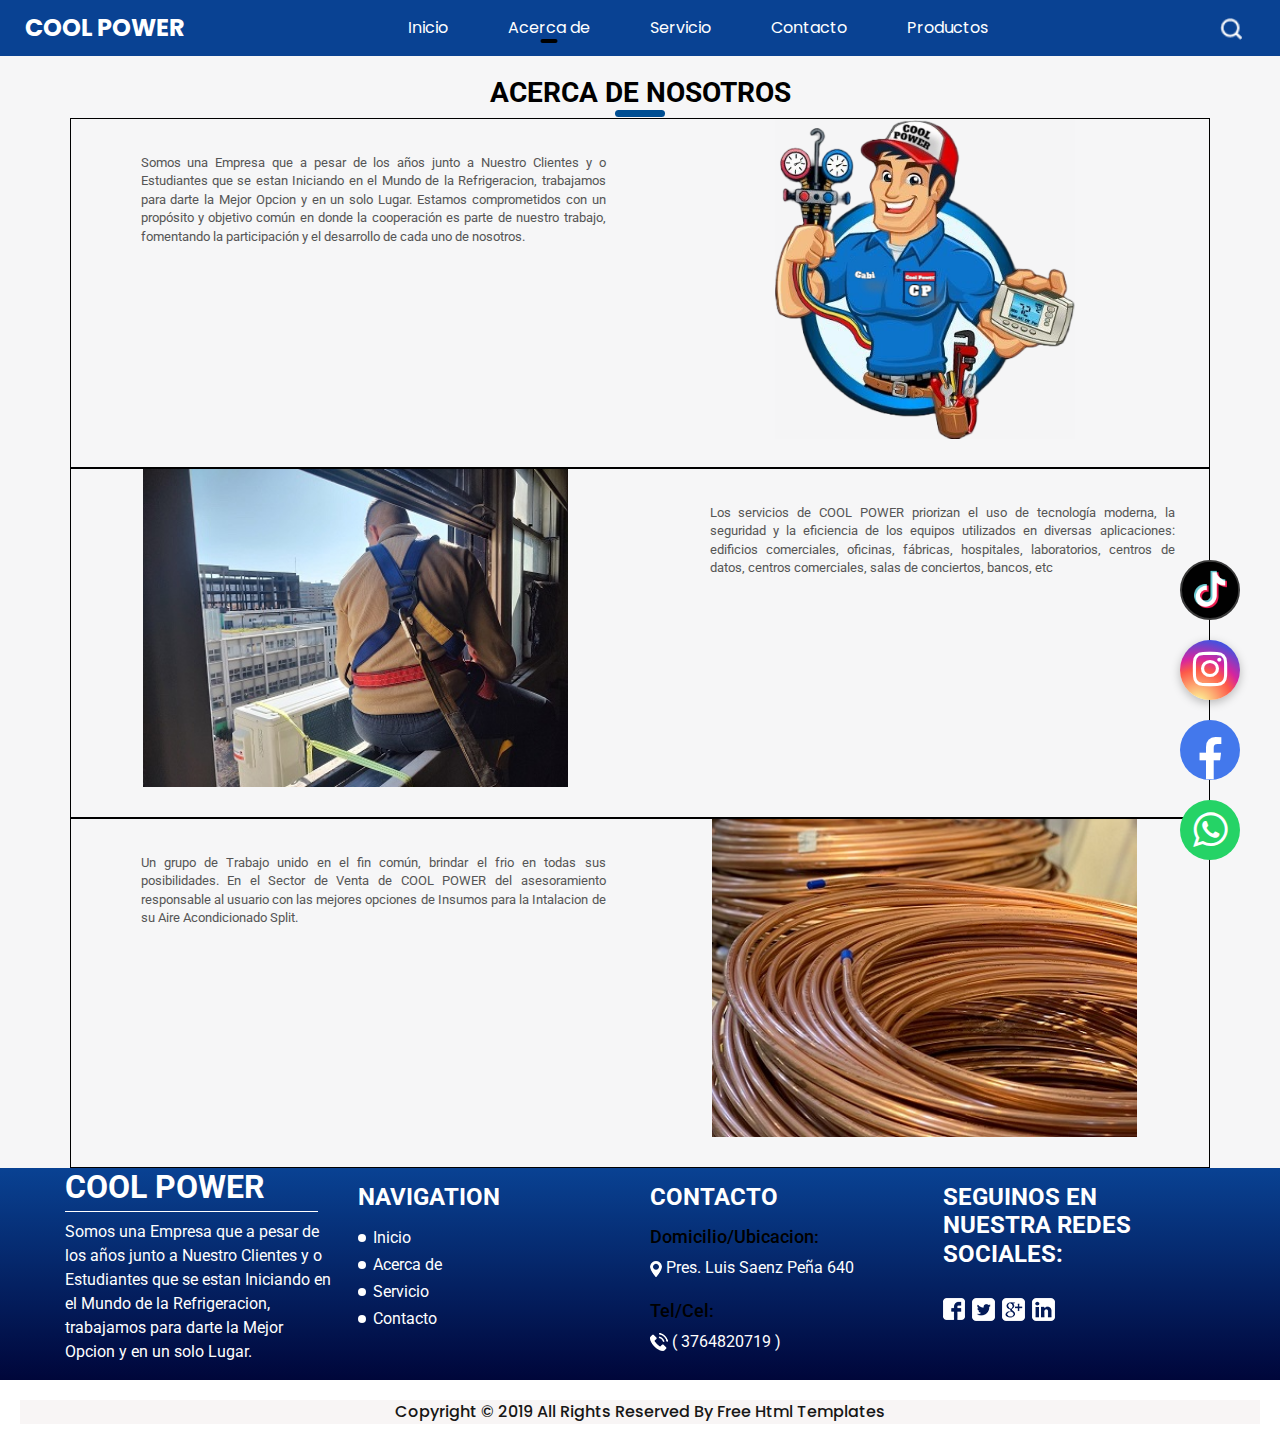
==== about.html @ baf8a487 "modificacion en index contanto service" ====
<!DOCTYPE html>
<html>

<head>
  <!-- Basic -->
  <meta charset="utf-8" />
  <meta http-equiv="X-UA-Compatible" content="IE=edge" />
  <!-- Mobile Metas -->
  <meta name="viewport" content="width=device-width, initial-scale=1, shrink-to-fit=no" />
  <!-- Site Metas -->
  <meta name="keywords" content="" />
  <meta name="description" content="" />
  <meta name="author" content="" />

  <title>Acerca de</title>

  <!-- slider stylesheet -->
  <link rel="stylesheet" type="text/css" href="css/slider.css" media="all">

  <!-- bootstrap core css -->
  <link rel="stylesheet" type="text/css" href="css/bootstrap.css" />
  <link rel="stylesheet" href="https://stackpath.bootstrapcdn.com/font-awesome/4.7.0/css/font-awesome.min.css">

  <!-- fonts style -->
  <link href="https://fonts.googleapis.com/css?family=Poppins:400,700|Roboto:400,700&display=swap" rel="stylesheet">
  <!-- Custom styles for this template -->
  <link href="css/style.css" rel="stylesheet" />
  <!-- responsive style -->
  <link href="css/responsive.css" rel="stylesheet" />

  


  
</head>

<body>
  <div class="hero_area">
    <!-- header section strats -->
    <header class="header_section">
      <div class="container-fluid">
        <nav class="navbar navbar-expand-lg custom_nav-container ">
          <a class="navbar-brand" href="index.html">
            <span>
              COOL POWER
            </span>
          </a>
          <button class="navbar-toggler ml-auto" type="button" data-toggle="collapse"
            data-target="#navbarSupportedContent" aria-controls="navbarSupportedContent" aria-expanded="false"
            aria-label="Toggle navigation">
            <span class="navbar-toggler-icon"></span>
          </button>

          <div class="collapse navbar-collapse" id="navbarSupportedContent">
            <div class="d-flex mx-auto flex-column flex-lg-row align-items-center">
              <ul class="navbar-nav  ">
                <li class="nav-item">
                  <a class="nav-link" href="index.html">Inicio </a>
                </li>
                <li class="nav-item active">
                  <a class="nav-link" href="about.html"> Acerca de</a>
                </li>
                <li class="nav-item">
                  <a class="nav-link" href="service.html"> Servicio </a>
                </li>
                <li class="nav-item">
                  <a class="nav-link" href="contact.html">Contacto</a>
                </li>
                <li class="nav-item">
                  <a class="nav-link" href="productos.html">Productos</a>
                </li>
              </ul>
            </div>
          </div>
          <form class="form-inline my-2 my-lg-0 ml-0 ml-lg-4 mb-3 mb-lg-0">
            <button class="btn  my-2 my-sm-0 nav_search-btn" type="submit"></button>
          </form>
        </nav>
      </div>
    </header>
    <!-- end header section -->
  </div>

  <!-- contact section -->

  <div class="bg">

    <section class="about_section layout_padding">
      <div class="bg-section-acercade">
        <div class="container">
          <div class="custom_heading-container">
            <h3 class="acerca-de">
              ACERCA DE NOSOTROS
            </h3>
          </div>
          <div class="texto-logo-acercadenosotros">
            <div class="flex-acercade">
              <p class="acercade">
                Somos una Empresa que a pesar de los años junto a Nuestro Clientes y o Estudiantes que se estan Iniciando en el Mundo de la Refrigeracion, trabajamos para darte la Mejor Opcion y en un solo Lugar.
                Estamos comprometidos con un propósito y objetivo común en donde la cooperación es parte de nuestro trabajo, fomentando la participación y el desarrollo de cada uno de nosotros.
              </p>
            </div>
           <div class="flex-acercade">
              <div class="acerca-de">
                <img class="imagen-acerca-sinfondo" src="images/logo-sinfondo.png" alt="">
              </div>
           </div>
          </div>
          <div class="texto-logo-acercadenosotros">
            <div class="flex-acercade f0">
              <div class="acerca-de">
                <img class="imagen-acerca" src="images/imagen-acercade.jpeg" alt="">
              </div>
           </div>
            <div class="flex-acercade f1">
              <p class="acercade">
                Los servicios de COOL POWER priorizan el uso de tecnología moderna, la seguridad y la eficiencia de los equipos utilizados en diversas aplicaciones: edificios comerciales, oficinas, fábricas, hospitales, laboratorios, centros de datos, centros comerciales, salas de conciertos, bancos, etc
              </p>
            </div>
          </div> 
          <div class="texto-logo-acercadenosotros">
            <div class="flex-acercade">
              <p class="acercade">
                Un grupo de Trabajo unido en el fin común, brindar el frio en todas sus posibilidades. En el Sector de Venta de COOL POWER del asesoramiento responsable al usuario con las mejores opciones de Insumos para la Intalacion de su Aire Acondicionado Split.
              </p>
            </div>
           <div class="flex-acercade">
              <div class="acerca-de">
                <img class="imagen-acerca" src="images/imagen-acercade3.jpg" alt="">
              </div>
           </div>
          </div> 
        </div>
      </div>
    </section>

    

  </div>

  <!-- ICONO REDES SOCIALES -->
    

  <a href="https://api.whatsapp.com/send?phone=+543764820719&text=Holo+Somos+Cool+Power+Servicio+Tecnico+y+venta+de+Insumos+de++Refrigeracion.%0AHacenos+tu+consulta+y+en+breve+te+estaremos+Contestando%E2%9A%99%EF%B8%8F" class="whatsapp" target="_blank"> <i class="fa fa-whatsapp whatsapp-icon"></i></a>

  <a href="https://www.facebook.com/profile.php?id=100056367290893&mibextid=ZbWKwL" class="facebook" target="_blank"> <i class="fa fa-facebook facebook-icon"></i></a>
  
  <a href="https://www.instagram.com/refrigeracion.coolpower/" class="instagram" target="_blank"> <i class="fa fa-instagram instagram-icon"></i></a>

  <a  href="https://www.tiktok.com/@refri_coolpower" class="tiktok" target="_blank"> <img class="tiktok-logo" src="./images/tiktok-logo.png" alt=""></a>
  <!-- end contact section -->

  <!-- info section -->
  <section class="info_section layout_padding">
    <div class="container">
      <div class="row">
        <div class="col-md-3">
          <div class="info-logo">
            <h2>
              COOL POWER
            </h2>
            <p>
              Somos una Empresa que a pesar de los años junto a Nuestro Clientes y o Estudiantes que se estan Iniciando en el Mundo de la Refrigeracion, trabajamos para darte la Mejor Opcion y en un solo Lugar.
            </p>
          </div>
        </div>
        <div class="col-md-3">
          <div class="info-nav">
            <h4>
              Navigation
            </h4>
            <ul>
              <li>
                <a href="index.html">
                  Inicio
                </a>
              </li>
              <li>
                <a href="about.html">
                  Acerca de
                </a>
              </li>
              <li>
                <a href="service.html">
                  Servicio
                </a>
              </li>
              <li>
                <a href="contact.html">
                  Contacto
                </a>
              </li>
            </ul>
          </div>
        </div>
        <div class="col-md-3">
          <div class="info-contact">
            <h4>
              Contacto
            </h4>
            <div class="location">
              <h6>
                Domicilio/Ubicacion:
              </h6>
              <a href="">
                <img src="images/location.png" alt="">
                <span>
                  Pres. Luis Saenz Peña 640
                </span>
              </a>
            </div>
            <div class="call">
              <h6>
                Tel/Cel:
              </h6>
              <a href="">
                <img src="images/telephone.png" alt="">
                <span>
                  ( 3764820719 )
                </span>
              </a>
            </div>
          </div>
        </div>
        <div class="col-md-3">
          <div class="discover">
            <h4>
              Seguinos en Nuestra Redes Sociales:
            </h4>
            <div class="social-box">
              <a href="">
                <img src="images/facebook.png" alt="">
              </a>
              <a href="">
                <img src="images/twitter.png" alt="">
              </a>
              <a href="">
                <img src="images/google-plus.png" alt="">
              </a>
              <a href="">
                <img src="images/linkedin.png" alt="">
              </a>
            </div>
          </div>
        </div>
      </div>
    </div>
  </section>



  <!-- end info_section -->

  <!-- footer section -->
  <section class="container-fluid footer_section">
    <p>
      Copyright &copy; 2019 All Rights Reserved By
      <a href="https://html.design/">Free Html Templates</a>
    </p>
  </section>
  <!-- footer section -->

  <script type="text/javascript" src="js/jquery-3.4.1.min.js"></script>
  <script type="text/javascript" src="js/bootstrap.js"></script>

</html>
---- css/slider.css ----
.ss-holder,.ss-holder div,.ss-holder h1,.ss-holder h2,.ss-holder h3,.ss-holder h4,.ss-holder h5,.ss-holder h6,.ss-holder form,.ss-holder input,.ss-holder textarea,.ss-holder p{margin:0;padding:0}.ss-holder *{-webkit-font-smoothing:antialiased;font-smoothing:antialiased;outline:0}.ss-holder{font-family:Open Sans,Geneva,sans-serif;font-size:12px;color:#8b8b8b;font-weight:400;overflow-x:hidden}.forios{-webkit-touch-callout:none;-webkit-user-select:none}.ss-holder p{padding:8px 0}.ss-holder h1{font-size:30px}.ss-holder h2{font-size:22px}.ss-holder h3{font-size:20px}.ss-holder h4{font-size:18px}.ss-holder h5{font-size:16px}.ss-holder h6{font-size:14px}.ss-holder h1,.ss-holder h2,.ss-holder h3,.ss-holder h4,.ss-holder h5,.ss-holder h6{font-weight:400}#site-background{width:100%;height:100%;position:fixed;z-index:-55;overflow:hidden;background:#fff url(../images/slider-bg.jpg) repeat top center;background-color:transparent;-webkit-backface-visibility:hidden}.stop-scrolling{}.ss-holder a{-webkit-transition:color .5s ease;-moz-transition:color .5s ease;-ms-transition:color .5s ease;-o-transition:color .5s ease;transition:color .5s ease;color:#a0a0a0;text-decoration:none}.ss-holder .ss-row{width:100%;float:left;position:relative;-webkit-backface-visibility:hidden;-webkit-box-shadow:0 0 4px rgba(0,0,0,.2);-moz-box-shadow:0 0 4px rgba(0,0,0,.2);box-shadow:0 0 4px rgba(0,0,0,.2)}.ss-holder .bespoke-active .ss-row{}.ss-holder .ss-full{float:left;width:100%;text-align:left;position:relative}.ss-holder .empty-right{float:right}.ss-holder .empty-left{float:left}.ss-holder .content-title{margin-bottom:0;padding-bottom:14px;display:block;font-size:30px;font-weight:700;line-height:32px;color:#83c745}.ss-holder .ss-container{background:#fff;padding:15px;padding-bottom:65px;position:relative}.ss-holder .container-border{position:relative;z-index:1}.ss-holder .zindex-up{z-index:9}.ss-holder .button{display:inline-block;cursor:pointer;text-decoration:none;font:700 11px;text-transform:uppercase;padding:8px 13px;color:#fff;font-weight:600;-webkit-border-radius:4px;-moz-border-radius:4px;border-radius:4px;text-align:center;background:0 0}.ss-holder .button-s{padding:0 6px}.ss-holder .button:hover{cursor:pointer}.ss-holder .hover-effect .icon-search,.ss-holder .hover-effect .icon-play,.ss-holder .hover-effect .icon-link{position:absolute;top:50%;left:50%;margin-left:-20px;margin-top:-20px;font-size:23px;-webkit-transform:scale(0);-moz-transform:scale(0);-o-transform:scale(0);-ms-transform:scale(0);transform:scale(0);-webkit-transition:all .5s ease-in-out;-moz-transition:all .5s ease-in-out;-o-transition:all .5s ease-in-out;-ms-transition:all .5s ease-in-out;transition:all .5s ease-in-out;border:1px solid;padding:10px 11px;border-radius:50%}.ss-holder .hover-effect .icon-play{padding:10px 12px}.ss-holder .clean-img{width:100%;height:auto}.ss-holder .hover-effect{width:100%;height:auto;overflow:hidden;position:relative;text-align:center;cursor:default;z-index:0;-webkit-backface-visibility:hidden}.ss-holder .hover-non .hover-effect{width:auto;height:auto}.ss-holder .relatedimg{height:90px;overflow:hidden}.ss-holder #articlehold .hover-effect{max-height:290px}.ss-holder #articlehold .no-content .hover-effect{max-height:480px}.ss-holder .hover-effect .mask{width:100%;height:auto;position:absolute;overflow:hidden;top:0;left:0}.ss-holder .hover-effect img{display:block;position:relative;width:100%;height:auto}.ss-holder .hover-effect h2{font-size:28px;color:#fff;text-align:center;position:relative;padding:8px;padding-top:0;margin:20px 0 0}.ss-holder .hover-effect p{font-size:12px;font-weight:600;position:relative;color:#fff;padding:10px 30px 5px;text-align:center}.ss-holder .hover-effect a.info{display:inline-block;color:#fff;text-decoration:none}.ss-holder .hover-effect a.info:hover{-webkit-box-shadow:0 0 5px #000;-moz-box-shadow:0 0 5px #000;box-shadow:0 0 5px #000}.ss-holder .h-style img{-webkit-transform:scaleY(1);-moz-transform:scaleY(1);-ms-transform:scaleY(1);transform:scaleY(1);-webkit-transition:all .7s ease-in-out;-moz-transition:all .7s ease-in-out;-o-transition:all .7s ease-in-out;-ms-transition:all .7s ease-in-out;transition:all .7s ease-in-out}.ss-holder .h-style .mask{height:100%;background-color:rgba(0,0,0,.6);-webkit-transition:all .5s linear;-moz-transition:all .5s linear;-o-transition:all .5s linear;-ms-transition:all .5s linear;transition:all .5s linear;-ms-filter:"progid: DXImageTransform.Microsoft.Alpha(Opacity=0)";filter:alpha(opacity=0);opacity:0}.ss-holder .h-style h2{font-weight:300;margin:66px 40px 0;-webkit-transform:scale(0);-moz-transform:scale(0);-o-transform:scale(0);-ms-transform:scale(0);transform:scale(0);color:#FFF;-webkit-transition:all .5s linear;-moz-transition:all .5s linear;-o-transition:all .5s linear;-ms-transition:all .5s linear;transition:all .5s linear;-ms-filter:"progid: DXImageTransform.Microsoft.Alpha(Opacity=0)";filter:alpha(opacity=0);opacity:0}.ss-holder .h-style p,.ss-holder .h-style .ui360{margin-left:20px;margin-right:20px;color:#fff;-ms-filter:"progid: DXImageTransform.Microsoft.Alpha(Opacity=0)";filter:alpha(opacity=0);opacity:0;-webkit-transform:scale(0);-moz-transform:scale(0);-o-transform:scale(0);-ms-transform:scale(0);transform:scale(0);-webkit-transition:all .5s linear;-moz-transition:all .5s linear;-o-transition:all .5s linear;-ms-transition:all .5s linear;transition:all .5s linear}.ss-holder .h-style a.info{-ms-filter:"progid: DXImageTransform.Microsoft.Alpha(Opacity=0)";filter:alpha(opacity=0);opacity:0;-webkit-transform:scale(0);-moz-transform:scale(0);-o-transform:scale(0);-ms-transform:scale(0);transform:scale(0);-webkit-transition:all .5s linear;-moz-transition:all .5s linear;-o-transition:all .5s linear;-ms-transition:all .5s linear;transition:all .5s linear}.ss-holder .h-style:hover img{-webkit-transform:scale(2);-moz-transform:scale(2);-o-transform:scale(2);-ms-transform:scale(2);transform:scale(2);-ms-filter:"progid: DXImageTransform.Microsoft.Alpha(Opacity=100)";filter:alpha(opacity=100);opacity:1}.ss-holder .h-style:hover .mask{-ms-filter:"progid: DXImageTransform.Microsoft.Alpha(Opacity=100)";filter:alpha(opacity=100);opacity:1}.ss-holder .h-style:hover h2,.ss-holder .h-style:hover p,.ss-holder .h-style:hover a.info,.ss-holder .h-style:hover .icon-search,.ss-holder .h-style:hover .icon-play,.ss-holder .h-style:hover .icon-link,.ss-holder .h-style:hover .ui360{-webkit-transform:scale(1);-moz-transform:scale(1);-o-transform:scale(1);-ms-transform:scale(1);transform:scale(1);-ms-filter:"progid: DXImageTransform.Microsoft.Alpha(Opacity=100)";filter:alpha(opacity=100);opacity:1}.ss-holder .icon-soc-container{position:absolute;width:100%;height:50px;margin-top:10px;padding-top:5px;margin-left:-15px;margin-bottom:-21px;display:inline-block;background-color:#fff;border-left:0;border-right:0}.ss-holder .circle-info{padding-top:20px;font-size:10px!important;margin-left:0;width:470px;height:30px!important;color:#fff}.ss-holder .circle-info i{padding-top:20px;font-size:20px!important}.ss-holder .time-holder{padding:3px 16px 5px 0;border-right:1px solid #85dbc2}.ss-holder .cat-holder{padding:3px 16px 5px;border-right:1px solid #85dbc2}.ss-holder .user-holder{padding:3px 16px 5px;border-right:1px solid #85dbc2}.ss-holder .comm-holder{padding:3px 0 5px 16px}.ss-holder .share-btns{color:#999;padding:0 12px 0 18px}.ss-holder .share-btns .comment-nav-below a{color:#fff!important}.ss-holder .circle-img{margin-left:22px;-webkit-backface-visibility:hidden}.ss-holder .circle-img{width:480px;height:490px}.ss-holder .ch-grid:after,.ch-item:before{content:'';display:table}.ss-holder .ch-grid:after{clear:both}.ss-holder .circle-img ul{list-style:none;margin:0;padding:0}.ss-holder .ch-grid li{-webkit-backface-visibility:hidden}.ss-holder .circle-img .ch-grid li{width:480px;height:480px}.ss-holder .ss-container .ch-grid div{-webkit-backface-visibility:hidden}.ss-holder .ch-item{width:100%;height:100%;border-radius:50%;position:relative;cursor:default;-webkit-box-shadow:0 0 8px rgba(0,0,0,.2);-moz-box-shadow:0 0 8px rgba(0,0,0,.2);box-shadow:0 0 8px rgba(0,0,0,.2)}.ss-holder .ch-info-wrap,.ch-info{position:absolute;width:180px;height:180px;border-radius:50%;-webkit-backface-visibility:hidden;z-index:1}.ss-holder .circle-img .ch-info{width:442px;height:442px;margin-top:-1px;margin-left:-1px}.ss-holder .ch-info-wrap{background:rgba(255,255,255,.8);box-shadow:0 0 0 20px rgba(255,255,255,.7)}.ss-holder .circle-img .ch-info-wrap{top:20px;left:20px;width:440px;height:440px}.ss-holder .ch-info div{color:#fff;display:block;position:absolute;width:100%;height:100%;border-radius:50%;background-position:center center;-webkit-backface-visibility:hidden;text-align:center}.ss-holder .ch-info .empty-left{float:none}.ss-holder .ch-info .ch-info-front,.ss-holder .ch-item .ribbon{-webkit-transition:all .4s ease-in-out;-moz-transition:all .6s ease-in-out;-o-transition:all .6s ease-in-out;-ms-transition:all .6s ease-in-out;transition:all .6s ease-in-out}.ss-holder .ch-info .ch-info-back{opacity:0;background:rgba(255,255,255,.8);pointer-events:none;-webkit-transform:scale(1.2);-moz-transform:scale(1.2);-o-transform:scale(1.2);-ms-transform:scale(1.2);transform:scale(1.2);-webkit-transition:all .4s ease-in-out .2s;-moz-transition:all .4s ease-in-out .2s;-o-transition:all .4s ease-in-out .2s;-ms-transition:all .4s ease-in-out .2s;transition:all .4s ease-in-out .2s}.ss-holder .ch-info h3{line-height:32px;margin:0 15px;margin-left:40px;margin-right:40px;padding:120px 0 10px;height:auto}.ss-holder .ch-info p{padding:10px 5px 0;margin:0 30px}.ss-holder .ch-item:hover .ribbon{-webkit-transition:all .4s ease-in-out .2s;-moz-transition:all .6s ease-in-out;-o-transition:all .6s ease-in-out;-ms-transition:all .6s ease-in-out;transition:all .6s ease-in-out;opacity:0}.ss-holder .ch-item:hover .ch-info-front{-webkit-transform:scale(0);-moz-transform:scale(0);-o-transform:scale(0);-ms-transform:scale(0);transform:scale(0);opacity:0}.ss-holder .ch-item:hover .ch-info-back{-webkit-transform:scale(1);-moz-transform:scale(1);-o-transform:scale(1);-ms-transform:scale(1);transform:scale(1);opacity:1;pointer-events:auto}.ss-holder .inifiniteLoader{position:fixed;width:100px;z-index:100;bottom:42px;right:50%;visibility:hidden;margin-right:-50px;-webkit-backface-visibility:hidden}.move-rightl{right:96px}.ss-holder .icon-soc-container .share-btns{padding-top:6px;font-size:10px;color:#85dbc2}.ss-holder .icon-soc-container .share-btns i{font-size:20px}.ss-holder .no-border{border:0}.ss-holder #embedvideo{width:100%;height:290px!important;width:100%!important}.ss-holder .embedvideoh{height:340px}.ss-holder .addpadding{padding-top:60px}.ss-holder .addpaddingmore{padding-top:100px}.ss-holder .gcnopadding{padding:15px!important}.ss-holder .page_nav .page-numbers{padding:4px 8px;margin:0;margin:-2px;border:1px solid gray;color:#FFB134;background:#f7f6f7;color:#998896}.ss-holder .page_nav .page-numbers a{color:#fff}.ss-holder .page_nav .prev,.page_nav .next{border:0;color:#00f}.ss-holder .pagination{font-size:11px;line-height:13px;text-align:center}.ss-holder .p-position{text-align:center;position:fixed;bottom:36px;z-index:4;left:50%;margin-left:-130px;min-width:260px}.ss-holder .pagination span,.ss-holder .pagination a{position:relative;margin:2px 2px 2px 0;width:auto;border:1px solid #ececec;display:inline-block;color:#fff;text-decoration:none!important;text-align:center;text-shadow:0 1px 0 rgba(0,0,0,.2)!important;font-size:11px;outline:0!important;font-weight:700!important;padding:6px 9px!important;cursor:pointer;border-radius:4px!important;-webkit-border-radius:4px!important;-moz-border-radius:4px!important;-o-border-radius:4px!important;border:1px solid #3a336e!important;vertical-align:middle;border-color:#69963b!important;-webkit-transition:all .5s ease;-moz-transition:all .5s ease;-ms-transition:all .5s ease;-o-transition:all .5s ease;transition:all .5s ease}.ss-holder .pagination a:hover{color:#fff;border:1px solid #fff!important}.ss-holder .pagination .current{padding:11px 14px 10px!important;border:2px solid #fff!important}.ss-holder .numpostpagi{color:#fff;text-align:center;width:100%;font-weight:300;position:absolute;bottom:80px;z-index:-1}.ss-holder .numpostinfi{font-family:Open Sans,Geneva,sans-serif!important;color:#fff!important;font-size:10px!important;text-align:right;right:120px;font-weight:400!important;position:absolute;bottom:43px;visibility:hidden}.ss-holder .numpostcontent{padding:5px 7px;color:#fff!important;background:rgba(255,255,255,.3)}.ss-holder .bespoke-parent{width:100%;overflow-x:hidden;overflow:hidden}.ss-holder article{-webkit-perspective:600px;-moz-perspective:600px;-ms-perspective:600px;-o-perspective:600px;perspective:600px;position:absolute;width:100%;min-width:100%;top:0;right:0;left:0;bottom:0;overflow:hidden}.ss-holder section{-webkit-transform:none;-moz-transform:none;-ms-transform:none;-o-transform:none;transform:none;border-radius:5px;width:512px;height:auto;display:inline-block;padding-bottom:7px;top:50%;left:50%;margin-left:-256px;margin-top:-250px;opacity:0;position:absolute}.ss-holder,.ss-holder section.bespoke-slide,.ss-holder .ss-row:after,.ss-holder article{-webkit-transition:-webkit-transform .7s ease,opacity .7s ease;-moz-transition:-moz-transform .7s ease,opacity .7s ease;-ms-transition:-ms-transform .7s ease,opacity .7s ease;-o-transition:-o-transform .7s ease,opacity .7s ease;transition:transform .7s ease,opacity .7s ease}.ss-holder section.bespoke-active{-webkit-transition:width .7s,height .7s,-webkit-transform .7s,opacity .9s ease;-moz-transition:width .7s,height .7s,-moz-transform .7s,opacity .9s ease;-o-transition:width .7s,height .7s,-o-transform .7s,opacity .9s ease;-ms-transition:width .7s,height .7s,-ms-transform .7s,opacity .9s ease;transition:width .7s,height .7s,transform .7s,opacity .9s ease;opacity:1;z-index:1}.ss-holder section.bespoke-inactive .ss-row,.ss-holder section.bespoke-inactive .circle-img,.ss-holder section.bespoke-inactive .tunes{pointer-events:none}.ss-holder .cube section.bespoke-before{-webkit-transform:translateX(-332px) rotateY(-70deg) translateX(-652px) rotateY(-110deg) translateX(-530px);-moz-transform:translateX(-332px) rotateY(-70deg) translateX(-652px) rotateY(-110deg) translateX(-530px);-ms-transform:translateX(-332px) rotateY(-70deg) translateX(-652px) rotateY(-110deg) translateX(-530px);-o-transform:translateX(-332px) rotateY(-70deg) translateX(-652px) rotateY(-110deg) translateX(-530px);transform:translateX(-332px) rotateY(-70deg) translateX(-652px) rotateY(-110deg) translateX(-530px)}.ss-holder .cube section.bespoke-before-1{-webkit-transform:translateX(-332px) rotateY(-70deg) translateX(-512px);-moz-transform:translateX(-332px) rotateY(-70deg) translateX(-512px);-ms-transform:translateX(-332px) rotateY(-70deg) translateX(-512px);-o-transform:translateX(-332px) rotateY(-70deg) translateX(-512px);transform:translateX(-332px) rotateY(-70deg) translateX(-512px);opacity:.5}.ss-holder .cube section.bespoke-after{-webkit-transform:translateX(332px) rotateY(70deg) translateX(652px) rotateY(110deg) translateX(530px);-moz-transform:translateX(332px) rotateY(70deg) translateX(652px) rotateY(110deg) translateX(530px);-ms-transform:translateX(332px) rotateY(70deg) translateX(652px) rotateY(110deg) translateX(530px);-o-transform:translateX(332px) rotateY(70deg) translateX(652px) rotateY(110deg) translateX(530px);transform:translateX(332px) rotateY(70deg) translateX(652px) rotateY(110deg) translateX(530px)}.ss-holder .cube section.bespoke-after-1{-webkit-transform:translateX(332px) rotateY(70deg) translateX(512px);-moz-transform:translateX(332px) rotateY(70deg) translateX(512px);-ms-transform:translateX(332px) rotateY(70deg) translateX(512px);-o-transform:translateX(332px) rotateY(70deg) translateX(512px);transform:translateX(332px) rotateY(70deg) translateX(512px);opacity:.5}.ss-holder .concave section.bespoke-before{-webkit-transform:translateX(-800px) rotateY(90deg) translateX(-800px);-moz-transform:translateX(-800px) rotateY(90deg) translateX(-800px);-ms-transform:translateX(-800px) rotateY(90deg) translateX(-800px);-o-transform:translateX(-800px) rotateY(90deg) translateX(-800px);transform:translateX(-800px) rotateY(90deg) translateX(-800px)}.ss-holder .concave section.bespoke-before-1{-webkit-transform:translateX(-310px) rotateY(58deg) translateX(-240px);-moz-transform:translateX(-310px) rotateY(58deg) translateX(-240px);-ms-transform:translateX(-310px) rotateY(58deg) translateX(-240px);-o-transform:translateX(-310px) rotateY(58deg) translateX(-240px);transform:translateX(-310px) rotateY(58deg) translateX(-240px);opacity:.4}.ss-holder .concave #firsts.bespoke-before-1{-webkit-transform:translateX(-380px) rotateY(58deg) translateX(-390px);-moz-transform:translateX(-360px) rotateY(58deg) translateX(-390px);-ms-transform:translateX(-360px) rotateY(58deg) translateX(-390px);-o-transform:translateX(-360px) rotateY(58deg) translateX(-390px);transform:translateX(-360px) rotateY(58deg) translateX(-390px);opacity:.4}.ss-holder .concave section.bespoke-after{-webkit-transform:translateX(800px) rotateY(-90deg) translateX(800px);-moz-transform:translateX(800px) rotateY(-90deg) translateX(800px);-ms-transform:translateX(800px) rotateY(-90deg) translateX(800px);-o-transform:translateX(800px) rotateY(-90deg) translateX(800px);transform:translateX(800px) rotateY(-90deg) translateX(800px)}.ss-holder .concave section.bespoke-after-1{-webkit-transform:translateX(310px) rotateY(-58deg) translateX(240px);-moz-transform:translateX(310px) rotateY(-58deg) translateX(240px);-ms-transform:translateX(310px) rotateY(-58deg) translateX(240px);-o-transform:translateX(310px) rotateY(-58deg) translateX(240px);transform:translateX(310px) rotateY(-58deg) translateX(240px);opacity:.4}.ss-holder .concave #section-1.bespoke-after-1{-webkit-transform:translateX(360px) rotateY(-58deg) translateX(380px);-moz-transform:translateX(360px) rotateY(-58deg) translateX(380px);-ms-transform:translateX(360px) rotateY(-58deg) translateX(380px);-o-transform:translateX(360px) rotateY(-58deg) translateX(380px);transform:translateX(360px) rotateY(-58deg) translateX(380px)}.ss-holder .coverflow section.bespoke-before{-webkit-transform:translateX(-380px) rotateY(45deg) scale(0.6);-moz-transform:translateX(-380px) rotateY(45deg) scale(0.6);-ms-transform:translateX(-380px) rotateY(45deg) scale(0.6);-o-transform:translateX(-380px) rotateY(45deg) scale(0.6);transform:translateX(-380px) rotateY(45deg) scale(0.6);z-index:6}.ss-holder .coverflow section.bespoke-before-3{-webkit-transform:translateX(-340px) rotateY(45deg) scale(0.6);-moz-transform:translateX(-340px) rotateY(45deg) scale(0.6);-ms-transform:translateX(-340px) rotateY(45deg) scale(0.6);-o-transform:translateX(-340px) rotateY(45deg) scale(0.6);transform:translateX(-340px) rotateY(45deg) scale(0.6);opacity:.1;z-index:7}.ss-holder .coverflow section.bespoke-before-2{-webkit-transform:translateX(-300px) rotateY(45deg) scale(0.6);-moz-transform:translateX(-300px) rotateY(45deg) scale(0.6);-ms-transform:translateX(-300px) rotateY(45deg) scale(0.6);-o-transform:translateX(-300px) rotateY(45deg) scale(0.6);transform:translateX(-300px) rotateY(45deg) scale(0.6);opacity:.2;z-index:8}.ss-holder .coverflow section.bespoke-before-1{-webkit-transform:translateX(-260px) rotateY(45deg) scale(0.6);-moz-transform:translateX(-260px) rotateY(45deg) scale(0.6);-ms-transform:translateX(-260px) rotateY(45deg) scale(0.6);-o-transform:translateX(-260px) rotateY(45deg) scale(0.6);transform:translateX(-260px) rotateY(45deg) scale(0.6);opacity:.3;z-index:9}.ss-holder .coverflow section.bespoke-active{z-index:10}.ss-holder .coverflow section.bespoke-after{-webkit-transform:translateX(380px) rotateY(-45deg) scale(0.6);-moz-transform:translateX(380px) rotateY(-45deg) scale(0.6);-ms-transform:translateX(380px) rotateY(-45deg) scale(0.6);-o-transform:translateX(380px) rotateY(-45deg) scale(0.6);transform:translateX(380px) rotateY(-45deg) scale(0.6);z-index:9}.ss-holder .coverflow section.bespoke-after-1{-webkit-transform:translateX(260px) rotateY(-45deg) scale(0.6);-moz-transform:translateX(260px) rotateY(-45deg) scale(0.6);-ms-transform:translateX(260px) rotateY(-45deg) scale(0.6);-o-transform:translateX(260px) rotateY(-45deg) scale(0.6);transform:translateX(260px) rotateY(-45deg) scale(0.6);opacity:.3;z-index:9}.ss-holder .coverflow section.bespoke-after-2{-webkit-transform:translateX(300px) rotateY(-45deg) scale(0.6);-moz-transform:translateX(300px) rotateY(-45deg) scale(0.6);-ms-transform:translateX(300px) rotateY(-45deg) scale(0.6);-o-transform:translateX(300px) rotateY(-45deg) scale(0.6);transform:translateX(300px) rotateY(-45deg) scale(0.6);opacity:.2;z-index:8}.ss-holder .coverflow section.bespoke-after-3{-webkit-transform:translateX(340px) rotateY(-45deg) scale(0.6);-moz-transform:translateX(340px) rotateY(-45deg) scale(0.6);-ms-transform:translateX(340px) rotateY(-45deg) scale(0.6);-o-transform:translateX(340px) rotateY(-45deg) scale(0.6);transform:translateX(340px) rotateY(-45deg) scale(0.6);opacity:.1;z-index:1}.ss-holder .classic .arrow:hover,.classic .ss-row:after{background:#f36f56}.ss-holder .classic section.bespoke-before{-webkit-transform:translate3d(-1920px,0,0);-moz-transform:translate3d(-1920px,0,0);-ms-transform:translateX(-1920px);-ms-transform:translate3d(-1920px,0,0);-o-transform:translateX(-1920px);transform:translate2d(-1920px,0,0)}.ss-holder .classic section.bespoke-before-2{-webkit-transform:translate3d(-1280px,0,0);-moz-transform:translate3d(-1280px,0,0);-ms-transform:translateX(-1280px);-ms-transform:translate3d(-1280px,0,0);-o-transform:translateX(-1280px);transform:translate3d(-1280px,0,0);opacity:0}.ss-holder .classic section.bespoke-before-1{-webkit-transform:translate3d(-640px,0,0);-moz-transform:translate3d(-640px,0,0);-ms-transform:translateX(-640px);-ms-transform:translate3d(-640px,0,0);-o-transform:translateX(-640px);transform:translate3d(-640px,0,0);opacity:.3}.ss-holder .classic #firsts.bespoke-before-1{-webkit-transform:translate3d(-860px,0,0);-moz-transform:translate3d(-860px,0,0);-ms-transform:translateX(-860px);-ms-transform:translate3d(-860px,0,0);-o-transform:translateX(-860px);transform:translate3d(-860px,0,0)}.ss-holder .classic section.bespoke-after{-webkit-transform:translate3d(1920px,0,0);-moz-transform:translate3d(1920px,0,0);-ms-transform:translateX(1920px);-ms-transform:translate3d(1920px,0,0);-o-transform:translateX(1920px);transform:translate3d(1920px,0,0)}.ss-holder .classic section.bespoke-after-2{-webkit-transform:translate3d(1280px,0,0);-moz-transform:translate3d(1280px,0,0);-ms-transform:translateX(1280px);-ms-transform:translate3d(1280px,0,0);-o-transform:translateX(1280px);transform:translate3d(1280px,0,0);opacity:0}.ss-holder .classic section.bespoke-after-1{-webkit-transform:translate3d(640px,0,0);-moz-transform:translate3d(640px,0,0);-ms-transform:translateX(640px);-ms-transform:translate3d(640px,0,0);-o-transform:translateX(640px);transform:translate3d(640px,0,0);opacity:.3}.ss-holder .classic #section-1.bespoke-after-1{-webkit-transform:translate3d(860px,0,0);-moz-transform:translate3d(860px,0,0);-ms-transform:translateX(860px);-ms-transform:translate3d(860px,0,0);-o-transform:translateX(860px);transform:translate3d(860px,0,0);opacity:.3}.ss-holder .classictilt section.bespoke-before{-webkit-transform:translate3d(-1920px,0,0);-moz-transform:translate3d(-1920px,0,0);-ms-transform:translateX(-1920px);-ms-transform:translate3d(-1920px,0,0);-o-transform:translateX(-1920px);transform:translate2d(-1920px,0,0)}.ss-holder .classictilt section.bespoke-before-2{-webkit-transform:translate3d(-1280px,0,0) rotateX(60deg);-moz-transform:translate3d(-1280px,0,0) rotateX(60deg);-ms-transform:translateX(-1280px);-ms-transform:translate3d(-1280px,0,0) rotateX(60deg);-o-transform:translateX(-1280px) rotateX(60deg);transform:translate3d(-1280px,0,0) rotateX(60deg);opacity:0}.ss-holder .classictilt section.bespoke-before-1{-webkit-transform:translate3d(-640px,0,0) rotateX(60deg);-moz-transform:translate3d(-640px,0,0) rotateX(60deg);-ms-transform:translateX(-640px);-ms-transform:translate3d(-640px,0,0) rotateX(60deg);-o-transform:translateX(-640px) rotateX(60deg);transform:translate3d(-640px,0,0) rotateX(60deg);opacity:.3}.ss-holder .classictilt #firsts.bespoke-before-1{-webkit-transform:translate3d(-860px,0,0) rotateX(60deg);-moz-transform:translate3d(-860px,0,0) rotateX(60deg);-ms-transform:translateX(-860px);-ms-transform:translate3d(-860px,0,0) rotateX(60deg);-o-transform:translateX(-860px) rotateX(60deg);transform:translate3d(-860px,0,0) rotateX(60deg)}.ss-holder .classictilt section.bespoke-after{-webkit-transform:translate3d(1920px,0,0) rotateX(60deg);-moz-transform:translate3d(1920px,0,0) rotateX(60deg);-ms-transform:translateX(1920px);-ms-transform:translate3d(1920px,0,0) rotateX(60deg);-o-transform:translateX(1920px) rotateX(60deg);transform:translate3d(1920px,0,0) rotateX(60deg)}.ss-holder .classictilt section.bespoke-after-2{-webkit-transform:translate3d(1280px,0,0) rotateX(60deg);-moz-transform:translate3d(1280px,0,0) rotateX(60deg);-ms-transform:translateX(1280px);-ms-transform:translate3d(1280px,0,0) rotateX(60deg);-o-transform:translateX(1280px) rotateX(60deg);transform:translate3d(1280px,0,0) rotateX(60deg);opacity:0}.ss-holder .classictilt section.bespoke-after-1{-webkit-transform:translate3d(640px,0,0) rotateX(60deg);-moz-transform:translate3d(640px,0,0) rotateX(60deg);-ms-transform:translateX(640px);-ms-transform:translate3d(640px,0,0) rotateX(60deg);-o-transform:translateX(640px) rotateX(60deg);transform:translate3d(640px,0,0) rotateX(60deg);opacity:.3}.ss-holder .classictilt #section-1.bespoke-after-1{-webkit-transform:translate3d(860px,0,0) rotateX(60deg);-moz-transform:translate3d(860px,0,0) rotateX(60deg);-ms-transform:translateX(860px);-ms-transform:translate3d(860px,0,0) rotateX(60deg);-o-transform:translateX(860px) rotateX(60deg);transform:translate3d(860px,0,0) rotateX(60deg);opacity:.3}.ss-holder .carousel section.bespoke-before{-webkit-transform:translateX(-980px) rotateY(-72deg) translateX(-1290px);-moz-transform:translateX(-980px) rotateY(-72deg) translateX(-1290px);-ms-transform:translateX(-980px) rotateY(-72deg) translateX(-1290px);-o-transform:translateX(-980px) rotateY(-72deg) translateX(-1290px);transform:translateX(-980px) rotateY(-72deg) translateX(-1290px);opacity:0}.ss-holder .carousel section.bespoke-before-2{-webkit-transform:translateX(-590px) rotateY(-52deg) translateX(-780px);-moz-transform:translateX(-590px) rotateY(-52deg) translateX(-780px);-ms-transform:translateX(-590px) rotateY(-52deg) translateX(-780px);-o-transform:translateX(-590px) rotateY(-52deg) translateX(-780px);transform:translateX(-590px) rotateY(-52deg) translateX(-780px);opacity:.3}.ss-holder .carousel section.bespoke-before-1{-webkit-transform:translateX(-270px) rotateY(-30deg) translateX(-290px);-moz-transform:translateX(-270px) rotateY(-30deg) translateX(-290px);-ms-transform:translateX(-270px) rotateY(-30deg) translateX(-290px);-o-transform:translateX(-270px) rotateY(-30deg) translateX(-290px);transform:translateX(-270px) rotateY(-30deg) translateX(-290px);opacity:.5}.ss-holder .carousel #firsts.bespoke-before-1{-webkit-transform:translateX(-420px) rotateY(-30deg) translateX(-290px);-moz-transform:translateX(-420px) rotateY(-30deg) translateX(-290px);-ms-transform:translateX(-420px) rotateY(-30deg) translateX(-290px);-o-transform:translateX(-420px) rotateY(-30deg) translateX(-290px);transform:translateX(-420px) rotateY(-30deg) translateX(-290px);z-index:2}.ss-holder .carousel section.bespoke-after{-webkit-transform:translateX(980px) rotateY(72deg) translateX(1290px);-moz-transform:translateX(980px) rotateY(72deg) translateX(1290px);-ms-transform:translateX(980px) rotateY(72deg) translateX(1290px);-o-transform:translateX(980px) rotateY(72deg) translateX(1290px);transform:translateX(980px) rotateY(72deg) translateX(1290px);opacity:0}.ss-holder .carousel section.bespoke-after-1{-webkit-transform:translateX(270px) rotateY(30deg) translateX(290px);-moz-transform:translateX(270px) rotateY(30deg) translateX(290px);-ms-transform:translateX(270px) rotateY(30deg) translateX(290px);-o-transform:translateX(270px) rotateY(30deg) translateX(290px);transform:translateX(270px) rotateY(30deg) translateX(290px);opacity:.5}.ss-holder .carousel #section-1.bespoke-after-1{-webkit-transform:translateX(500px) rotateY(30deg) translateX(290px);-moz-transform:translateX(500px) rotateY(30deg) translateX(290px);-ms-transform:translateX(500px) rotateY(30deg) translateX(290px);-o-transform:translateX(500px) rotateY(30deg) translateX(290px);transform:translateX(500px) rotateY(30deg) translateX(290px)}.ss-holder .carousel section.bespoke-after-2{-webkit-transform:translateX(590px) rotateY(52deg) translateX(780px);-moz-transform:translateX(590px) rotateY(52deg) translateX(780px);-ms-transform:translateX(590px) rotateY(52deg) translateX(780px);-o-transform:translateX(590px) rotateY(52deg) translateX(780px);transform:translateX(590px) rotateY(52deg) translateX(780px);opacity:.3}.ss-holder .spiralbottom section.bespoke-before{-webkit-transform:translateX(-980px) rotateY(-72deg) translateX(-1290px) translate3d(0px,600px,0);-moz-transform:translateX(-980px) rotateY(-72deg) translateX(-1290px) translate3d(0px,600px,0);-ms-transform:translateX(-980px) rotateY(-72deg) translateX(-1290px) translate3d(0px,600px,0);-o-transform:translateX(-980px) rotateY(-72deg) translateX(-1290px) translate3d(0px,600px,0);transform:translateX(-980px) rotateY(-72deg) translateX(-1290px) translate3d(0px,600px,0);opacity:0}.ss-holder .spiralbottom section.bespoke-before-2{-webkit-transform:translateX(-590px) rotateY(-52deg) translateX(-780px) translate3d(0px,400px,0);-moz-transform:translateX(-590px) rotateY(-52deg) translateX(-780px) translate3d(0px,400px,0);-ms-transform:translateX(-590px) rotateY(-52deg) translateX(-780px) translate3d(0px,400px,0);-o-transform:translateX(-590px) rotateY(-52deg) translateX(-780px) translate3d(0px,400px,0);transform:translateX(-590px) rotateY(-52deg) translateX(-780px) translate3d(0px,400px,0);opacity:.3}.ss-holder .spiralbottom section.bespoke-before-1{-webkit-transform:translateX(-270px) rotateY(-30deg) translateX(-290px) translate3d(0px,200px,0);-moz-transform:translateX(-270px) rotateY(-30deg) translateX(-290px) translate3d(0px,200px,0);-ms-transform:translateX(-270px) rotateY(-30deg) translateX(-290px) translate3d(0px,200px,0);-o-transform:translateX(-270px) rotateY(-30deg) translateX(-290px) translate3d(0px,200px,0);transform:translateX(-270px) rotateY(-30deg) translateX(-290px) translate3d(0px,200px,0);opacity:.5}.ss-holder .spiralbottom #firsts.bespoke-before-1{-webkit-transform:translateX(-420px) rotateY(-30deg) translateX(-290px) translate3d(0px,200px,0);-moz-transform:translateX(-420px) rotateY(-30deg) translateX(-290px) translate3d(0px,200px,0);-ms-transform:translateX(-420px) rotateY(-30deg) translateX(-290px) translate3d(0px,200px,0);-o-transform:translateX(-420px) rotateY(-30deg) translateX(-290px) translate3d(0px,200px,0);transform:translateX(-420px) rotateY(-30deg) translateX(-290px) translate3d(0px,200px,0)}.ss-holder .spiralbottom section.bespoke-after{-webkit-transform:translateX(980px) rotateY(72deg) translateX(1290px) translate3d(0px,-600px,0);-moz-transform:translateX(980px) rotateY(72deg) translateX(1290px) translate3d(0px,-600px,0);-ms-transform:translateX(980px) rotateY(72deg) translateX(1290px) translate3d(0px,-600px,0);-o-transform:translateX(980px) rotateY(72deg) translateX(1290px) translate3d(0px,-600px,0);transform:translateX(980px) rotateY(72deg) translateX(1290px) translate3d(0px,-600px,0);opacity:0}.ss-holder .spiralbottom section.bespoke-after-1{-webkit-transform:translateX(270px) rotateY(30deg) translateX(290px) translate3d(0px,-200px,0);-moz-transform:translateX(270px) rotateY(30deg) translateX(290px) translate3d(0px,-200px,0);-ms-transform:translateX(270px) rotateY(30deg) translateX(290px) translate3d(0px,-200px,0);-o-transform:translateX(270px) rotateY(30deg) translateX(290px) translate3d(0px,-200px,0);transform:translateX(270px) rotateY(30deg) translateX(290px) translate3d(0px,-200px,0);opacity:.5}.ss-holder .spiralbottom #section-1.bespoke-after-1{-webkit-transform:translateX(500px) rotateY(30deg) translateX(290px);-moz-transform:translateX(500px) rotateY(30deg) translateX(290px);-ms-transform:translateX(500px) rotateY(30deg) translateX(290px);-o-transform:translateX(500px) rotateY(30deg) translateX(290px);transform:translateX(500px) rotateY(30deg) translateX(290px)}.ss-holder .spiralbottom section.bespoke-after-2{-webkit-transform:translateX(590px) rotateY(52deg) translateX(780px) translate3d(0px,-400px,0);-moz-transform:translateX(590px) rotateY(52deg) translateX(780px) translate3d(0px,-400px,0);-ms-transform:translateX(590px) rotateY(52deg) translateX(780px) translate3d(0px,-400px,0);-o-transform:translateX(590px) rotateY(52deg) translateX(780px) translate3d(0px,-400px,0);transform:translateX(590px) rotateY(52deg) translateX(780px) translate3d(0px,-400px,0);opacity:.3}.ss-holder .spiraltop section.bespoke-before{-webkit-transform:translateX(-980px) rotateY(-72deg) translateX(-1290px) translate3d(0px,-600px,0);-moz-transform:translateX(-980px) rotateY(-72deg) translateX(-1290px) translate3d(0px,-600px,0);-ms-transform:translateX(-980px) rotateY(-72deg) translateX(-1290px) translate3d(0px,-600px,0);-o-transform:translateX(-980px) rotateY(-72deg) translateX(-1290px) translate3d(0px,-600px,0);transform:translateX(-980px) rotateY(-72deg) translateX(-1290px) translate3d(0px,-600px,0);opacity:0}.ss-holder .spiraltop section.bespoke-before-2{-webkit-transform:translateX(-590px) rotateY(-52deg) translateX(-780px) translate3d(0px,-400px,0);-moz-transform:translateX(-590px) rotateY(-52deg) translateX(-780px) translate3d(0px,-400px,0);-ms-transform:translateX(-590px) rotateY(-52deg) translateX(-780px) translate3d(0px,-400px,0);-o-transform:translateX(-590px) rotateY(-52deg) translateX(-780px) translate3d(0px,-400px,0);transform:translateX(-590px) rotateY(-52deg) translateX(-780px) translate3d(0px,-400px,0);opacity:.3}.ss-holder .spiraltop section.bespoke-before-1{-webkit-transform:translateX(-270px) rotateY(-30deg) translateX(-290px) translate3d(0px,-200px,0);-moz-transform:translateX(-270px) rotateY(-30deg) translateX(-290px) translate3d(0px,-200px,0);-ms-transform:translateX(-270px) rotateY(-30deg) translateX(-290px) translate3d(0px,-200px,0);-o-transform:translateX(-270px) rotateY(-30deg) translateX(-290px) translate3d(0px,-200px,0);transform:translateX(-270px) rotateY(-30deg) translateX(-290px) translate3d(0px,-200px,0);opacity:.5}.ss-holder .spiraltop #firsts.bespoke-before-1{-webkit-transform:translateX(-420px) rotateY(-30deg) translateX(-290px) translate3d(0px,-200px,0);-moz-transform:translateX(-420px) rotateY(-30deg) translateX(-290px) translate3d(0px,-200px,0);-ms-transform:translateX(-420px) rotateY(-30deg) translateX(-290px) translate3d(0px,-200px,0);-o-transform:translateX(-420px) rotateY(-30deg) translateX(-290px) translate3d(0px,-200px,0);transform:translateX(-420px) rotateY(-30deg) translateX(-290px) translate3d(0px,-200px,0)}.ss-holder .spiraltop section.bespoke-after{-webkit-transform:translateX(980px) rotateY(72deg) translateX(1290px) translate3d(0px,600px,0);-moz-transform:translateX(980px) rotateY(72deg) translateX(1290px) translate3d(0px,600px,0);-ms-transform:translateX(980px) rotateY(72deg) translateX(1290px) translate3d(0px,600px,0);-o-transform:translateX(980px) rotateY(72deg) translateX(1290px) translate3d(0px,600px,0);transform:translateX(980px) rotateY(72deg) translateX(1290px) translate3d(0px,600px,0);opacity:0}.ss-holder .spiraltop section.bespoke-after-1{-webkit-transform:translateX(270px) rotateY(30deg) translateX(290px) translate3d(0px,200px,0);-moz-transform:translateX(270px) rotateY(30deg) translateX(290px) translate3d(0px,200px,0);-ms-transform:translateX(270px) rotateY(30deg) translateX(290px) translate3d(0px,200px,0);-o-transform:translateX(270px) rotateY(30deg) translateX(290px) translate3d(0px,200px,0);transform:translateX(270px) rotateY(30deg) translateX(290px) translate3d(0px,200px,0);opacity:.5}.ss-holder .spiraltop #section-1.bespoke-after-1{-webkit-transform:translateX(500px) rotateY(30deg) translateX(290px);-moz-transform:translateX(500px) rotateY(30deg) translateX(290px);-ms-transform:translateX(500px) rotateY(30deg) translateX(290px);-o-transform:translateX(500px) rotateY(30deg) translateX(290px);transform:translateX(500px) rotateY(30deg) translateX(290px)}.ss-holder .spiraltop section.bespoke-after-2{-webkit-transform:translateX(590px) rotateY(52deg) translateX(780px) translate3d(0px,400px,0);-moz-transform:translateX(590px) rotateY(52deg) translateX(780px) translate3d(0px,400px,0);-ms-transform:translateX(590px) rotateY(52deg) translateX(780px) translate3d(0px,400px,0);-o-transform:translateX(590px) rotateY(52deg) translateX(780px) translate3d(0px,400px,0);transform:translateX(590px) rotateY(52deg) translateX(780px) translate3d(0px,400px,0);opacity:.3}.ss-holder .share-wrapper,.ss-holder .share-action{width:32px;height:32px}.ss-holder .share-wrapper{position:relative;text-align:center}.ss-holder .share-container{margin-left:10px;margin-top:10px;overflow:hidden!important;-webkit-transition:all .3s cubic-bezier(.05,.93,.61,1.6);-moz-transition:all .3s cubic-bezier(.05,.93,.61,1.6);-ms-transition:all .3s cubic-bezier(.05,.93,.61,1.6);-o-transition:all .3s cubic-bezier(.05,.93,.61,1.6);transition:all .3s cubic-bezier(.05,.93,.61,1.6);width:0;height:0;background:#fff}.ss-holder .share-action:hover~.share-container,.ss-holder .share-container:hover{width:100px;height:100px;overflow:visible}.ss-holder .share-action{height:34px;width:54px;display:inline-block;vertical-align:middle;z-index:1115;position:relative;padding-top:0;margin-top:10px;line-height:43px;border-left:solid 1px #85dbc2}.ss-holder .cell .share-action i{margin-left:0;background-color:#fff;border-radius:4px}.ss-holder .circle-img .share-action{height:33px;width:36px;display:inline-block;vertical-align:middle;z-index:1115;position:relative;padding-top:4px;line-height:30px;top:8px;left:18px}.ss-holder .circle-img .share-action:hover~.share-container,.ss-holder .circle-img .share-container:hover{width:115px;height:115px;overflow:visible}.ss-holder .share-btn{display:inline-block;width:49%;height:49%;position:absolute;z-indez:1;border-style:solid;border-width:0;font-size:0;overflow:hidden;border:solid 1px #ddd;-webkit-transition:background .5s ease;-moz-transition:background .5s ease;-ms-transition:background .5s ease;-o-transition:background .5s ease;transition:background .5s ease}.ss-holder .share-action:hover~.share-container .share-btn,.ss-holder .share-container:hover .share-btn{overflow:visible;font-size:20px}.ss-holder .share-btn:hover{-webkit-transition:background 1s ease;-moz-transition:background 1s ease;-ms-transition:background 1s ease;-o-transition:background 1s ease;transition:background 1s ease}.ss-holder .icn-facebook:hover{background:#446aa9}.ss-holder .icn-twitter:hover{background:#1c96c7}.ss-holder .icn-google:hover{background:#d54a3b}.ss-holder .icn-pinterest:hover{background:#c21f24}.ss-holder .share-btn.tl{right:50%;bottom:50%;border-color:rgba(255,255,255,0)!important}.ss-holder .share-btn.tr{left:50%;bottom:50%}.ss-holder .share-btn.br{left:50%;top:50%;border-color:rgba(255,255,255,0)!important}.ss-holder .share-btn.bl{right:50%;top:50%}.ss-holder .share-btn{line-height:50px}.ss-holder .rc50{border-radius:50%}.ss-holder .rc50 .share-btn.tl{border-top-left-radius:100%}.ss-holder .rc50 .share-btn.tr{border-top-right-radius:100%}.ss-holder .rc50 .share-btn.br{border-bottom-right-radius:100%}.ss-holder .rc50 .share-btn.bl{border-bottom-left-radius:100%}.ss-holder .rc50.share-container .share-btn.tl{text-indent:3px;line-height:60px}.ss-holder .rc50.share-container .share-btn.tr{text-indent:0;line-height:64px}.ss-holder .rc50.share-container .share-btn.br{line-height:46px;text-indent:-2px}.ss-holder .rc50.share-container .share-btn.bl{text-indent:2px;line-height:47px}.ss-holder .below .share-btn.tl{text-indent:0;line-height:48px}.ss-holder .below .share-btn.tr{line-height:48px;text-indent:0}.ss-holder .below .share-btn.br{line-height:50px}.ss-holder .below .share-btn.bl{text-indent:0;line-height:55px}.ss-holder .below.share-wrapper{margin:50% auto;top:-16px}.ss-holder .below .share-container{position:absolute;top:50%;left:50%}.ss-holder .below .share-container{top:0;left:50%}.ss-holder .below .share-action:hover~.share-container,.ss-holder .below .share-container:hover{top:-100%;left:-100%}.ss-holder .cell{position:relative;top:-10px;right:12px;float:right;height:20px;padding-left:23px}.ss-holder .cell:hover{z-index:99999}.ss-holder .cell:hover .share-action{border-left-color:rgba(255,255,255,0);background:0 0}.ss-holder .circle-img .cell{z-index:10;top:340px;right:52px;font-family:FontAwesome,Open Sans!important;line-height:10px!important;font-size:20px}.ss-holder .debug .share-container{width:100px;height:100px}.ss-holder .tags{padding-top:5px!important;padding-bottom:40px!important;clear:both}.ss-holder ol.tags li{position:static;float:left;margin-right:5px;font-size:11px;display:inline-block}.ss-holder wol.tags li a{-webkit-transition:all .5s ease;border:1px solid #fff;float:left;padding:4px 8px 6px;font-weight:400}.ss-holder .navkey{cursor:pointer;padding:8px;background:rgba(255,255,255,.3);color:#fff!important;-webkit-transition:1s ease;-moz-transition:1s ease;-ms-transition:1s ease;-o-transition:1s ease;transition:1s ease}.ss-holder .navkey:hover{background:rgba(255,255,255,.5);-webkit-transition:1s ease;-moz-transition:1s ease;-ms-transition:1s ease;-o-transition:1s ease;transition:1s ease}.ss-holder #enter-arrow,#backb-arrow{padding:8px 9px}.ss-holder .bottom-nav{position:fixed;bottom:50px;right:20px;color:#ddd;font-size:8px}.ss-nav-arrows-next{-webkit-transition:opacity .5s ease;-moz-transition:opacity .5s ease;-ms-transition:opacity .5s ease;-o-transition:opacity .5s ease;transition:opacity .5s ease;opacity:.5;z-index:1;position:absolute;font-size:89px;color:#fff;right:5%;top:50%;margin-top:-60px!important;cursor:pointer}.ss-nav-arrows-prev{-webkit-transition:opacity .5s ease;-moz-transition:opacity .5s ease;-ms-transition:opacity .5s ease;-o-transition:opacity .5s ease;transition:opacity .5s ease;opacity:.5;z-index:1;position:absolute;font-size:89px;color:#fff;left:5%;top:50%;margin-top:-60px!important;cursor:pointer}.ss-nav-arrows-next:hover,.ss-nav-arrows-prev:hover{opacity:1}.animated{-webkit-animation-fill-mode:both;-moz-animation-fill-mode:both;-ms-animation-fill-mode:both;-o-animation-fill-mode:both;animation-fill-mode:both;-webkit-animation-duration:1s;-moz-animation-duration:1s;-ms-animation-duration:1s;-o-animation-duration:1s;animation-duration:1s}.animated.hinge{-webkit-animation-duration:2s;-moz-animation-duration:2s;-ms-animation-duration:2s;-o-animation-duration:2s;animation-duration:2s}@-webkit-keyframes fadeInUp{0%{opacity:0;visibility:hidden;-webkit-transform:translateY(20px)}100%{opacity:1;visibility:visible;-webkit-transform:translateY(0)}}@-moz-keyframes fadeInUp{0%{opacity:0;visibility:hidden;-moz-transform:translateY(20px)}100%{opacity:1;visibility:visible;-moz-transform:translateY(0)}}@-o-keyframes fadeInUp{0%{opacity:0;visibility:hidden;-o-transform:translateY(20px)}100%{opacity:1;visibility:visible;-o-transform:translateY(0)}}@keyframes fadeInUp{0%{opacity:0;visibility:hidden;transform:translateY(20px)}100%{opacity:1;visibility:visible;transform:translateY(0)}}.fadeInUp{-webkit-animation-name:fadeInUp;-moz-animation-name:fadeInUp;-o-animation-name:fadeInUp;animation-name:fadeInUp;visibility:visible}@-webkit-keyframes fadeOutDown{0%{visibility:visible;opacity:1;-webkit-transform:translateY(0)}100%{visibility:hidden;opacity:0;-webkit-transform:translateY(20px)}}@-moz-keyframes fadeOutDown{0%{visibility:visible;opacity:1;-moz-transform:translateY(0)}100%{visibility:hidden;opacity:0;-moz-transform:translateY(20px)}}@-o-keyframes fadeOutDown{0%{visibility:visible;opacity:1;-o-transform:translateY(0)}100%{visibility:hidden;opacity:0;-o-transform:translateY(20px)}}@keyframes fadeOutDown{0%{visibility:visible;opacity:1;transform:translateY(0)}100%{visibility:hidden;opacity:0;transform:translateY(20px)}}.fadeOutDown{-webkit-animation-name:fadeOutDown;-moz-animation-name:fadeOutDown;-o-animation-name:fadeOutDown;animation-name:fadeOutDown}.ss-holder .bar{height:13px;width:110px;padding:6px;margin:200px auto 0;background-color:rgba(255,255,255,.3);line-height:10px!important;font-size:12px!important;-webkit-box-shadow:0 1px 0 rgba(255,255,255,.03),inset 0 1px 0 rgba(0,0,0,.1);-moz-box-shadow:0 1px 0 rgba(255,255,255,.03),inset 0 1px 0 rgba(0,0,0,.1);-ms-box-shadow:0 1px 0 rgba(255,255,255,.03),inset 0 1px 0 rgba(0,0,0,.1);box-shadow:0 1px 0 rgba(255,255,255,.03),inset 0 1px 0 rgba(0,0,0,.1)}.ss-holder .bar span{display:inline-block;height:100%;width:100%;border:1px solid #52ccb3;border-bottom-color:#2da58c;background-color:#d3d3d3;-webkit-box-sizing:border-box;-moz-box-sizing:border-box;-ms-box-sizing:border-box;box-sizing:border-box;background-image:-webkit-linear-gradient(-45deg,rgba(82,204,179,1) 25%,transparent 25%,transparent 50%,rgba(82,204,179,1) 50%,rgba(82,204,179,1) 75%,transparent 75%,transparent);background-image:-moz-linear-gradient(-45deg,rgba(82,204,179,1) 25%,transparent 25%,transparent 50%,rgba(82,204,179,1) 50%,rgba(82,204,179,1) 75%,transparent 75%,transparent);background-image:-o-linear-gradient(-45deg,rgba(82,204,179,1) 25%,transparent 25%,transparent 50%,rgba(82,204,179,1) 50%,rgba(82,204,179,1) 75%,transparent 75%,transparent);background-image:-ms-linear-gradient(-45deg,rgba(82,204,179,1) 25%,transparent 25%,transparent 50%,rgba(82,204,179,1) 50%,rgba(82,204,179,1) 75%,transparent 75%,transparent);background-image:linear-gradient(-45deg,rgba(82,204,179,1) 25%,transparent 25%,transparent 50%,rgba(82,204,179,1) 50%,rgba(82,204,179,1) 75%,transparent 75%,transparent);-webkit-background-size:50px 50px;-moz-background-size:50px 50px;-ms-background-size:50px 50px;background-size:50px 50px;-webkit-animation:move 2s linear infinite;-moz-animation:move 2s linear infinite;-ms-animation:move 2s linear infinite;animation:move 2s linear infinite;overflow:hidden;-webkit-box-shadow:inset 0 5px 0 rgba(255,255,255,.2);-moz-box-shadow:inset 0 5px 0 rgba(255,255,255,.2);-ms-box-shadow:inset 0 5px 0 rgba(255,255,255,.2);box-shadow:inset 0 5px 0 rgba(255,255,255,.2)}@-webkit-keyframes move{0%{background-position:0 0}100%{background-position:50px 50px}}@-moz-keyframes move{0%{background-position:0 0}100%{background-position:50px 50px}}@-ms-keyframes move{0%{background-position:0 0}100%{background-position:50px 50px}}@keyframes move{0%{background-position:0 0}100%{background-position:50px 50px}}.ss-holder .ribbon{background:rgba(255,255,255,.9);color:#52ccb3;font-size:16px;padding:0 20px;line-height:48px;height:50px;margin-left:-25px;padding-right:100px;padding-left:38px;position:absolute;z-index:19;top:20px;font-weight:300;max-width:100%}.ss-holder .ribbon a{color:#52ccb3!important}.ss-holder .ribbon-title{padding-right:20px}.ss-holder .ribbon-title h1{padding-left:10px}.ss-holder .ribbon:after{position:absolute;content:'';width:0;height:0;line-height:0;border-left:25px solid transparent;border-top:10px solid #ddd;bottom:-10px;left:0;position:absolute;z-index:-1}.ss-holder .ribbon-sec{width:100%;text-align:center;padding:0;margin:0}.ss-holder .seclevelribbon{height:50px;width:90px;position:absolute;z-index:2;top:-8px;right:0;background:rgba(211,211,211,.9);transform:skew(0deg,10deg);-ms-transform:skew(0deg,10deg);-webkit-transform:skew(0deg,10deg)}.ss-holder .thirdlevelribbon{height:49px;width:70px;position:absolute;z-index:3;top:-6px;right:20px;background:#fff;transform:skew(0deg,-10deg);-ms-transform:skew(0deg,-10deg);-webkit-transform:skew(0deg,-10deg);background:rgba(255,255,255,.8)}.ss-holder .circle-img .ribbon{border-top-left-radius:10px;border-bottom-right-radius:10px;z-index:9999;top:195px;left:0}.ss-holder .circle-img .seclevelribbon{border-top-right-radius:10px;border-bottom-left-radius:10px;height:50px;top:-15px}.ss-holder .circle-img .thirdlevelribbon{top:-12px;border-top-left-radius:10px}.ss-holder .dot-irecommendthis-count:before{content:"\f004";font-family:FontAwesome;line-height:3px!important;font-size:26px;position:relative!important;left:0;padding-right:3px;top:5px!important}.ss-holder .dot-irecommendthis-count{line-height:31px;top:20px!important}#flexslider-related li{padding-right:10px}#flexslider-related ul li:last-child{padding-right:0}.turquoise .seclevelribbon{background:rgba(82,204,179,.6)}.turquoise .ribbon:after{border-top:10px solid rgba(82,204,179,.6)}.turquoise .ribbon,.turquoise .share-action,.turquoise .content-title,.turquoise .content-title a{color:#52ccb3}.turquoise .ribbon a{color:#52ccb3!important}.turquoise a:hover{color:#247967!important}.turquoise .ss-container,.turquoise .ch-grid .share-action,.turquoise.slider{background:#52ccb3!important}.turquoise .ss-container a,.turquoise .ss-container,.comment-nav-below a,.ch-info h3 a,.circle-info a{color:#fff}.turquoise .hover-effect a{color:#52ccb3!important;font-weight:300!important}.turquoise .time-holder,.turquoise .cat-holder,.turquoise .user-holder{border-right-color:rgba(82,204,179,.3)}.turquoise .share-action{border-left-color:rgba(82,204,179,.3)}.turquoise .circle-img .time-holder,.turquoise .circle-img .cat-holder,.turquoise .circle-img .user-holder{border-right-color:rgba(255,255,255,.3)!important}.turquoise .share-btn{border-color:rgba(82,204,179,.3)}.turquoise .wpb_defbtn-{border-color:#52ccb3!important}.turquoise .wpb_defbtn:hover{border-color:#2d8c7a!important}.turquoise .share-btn a:hover{color:#fff!important}.turquoise .share-btns a,.turquoise .share-container a{color:#52ccb3!important}.turquoise .share-btns a:hover,.turquoise .wpb_defbtn:hover{color:#2d8c7a!important}.turquoise .flex-direction-nav .flex-next,.turquoise .flex-direction-nav .flex-prev{color:#fff!important;border:2px solid #52ccb3!important}.turquoise .flex-direction-nav .flex-next:hover,.turquoise .flex-direction-nav .flex-prev:hover{color:#fff!important;border-color:#fff!important}.turquoise .cell a:hover{color:#fff!important}.fb-holder .turquoise .icon-soc-container,.turquoise.addcolor .icon-soc-container{background:#52ccb3;color:#fff}.fb-holder .icon-soc-container i,.fb-holder .share-btns{color:#fff!important}.turquoise .ch-info-wrap{background:rgba(82,204,179,.8)!important;box-shadow:0 0 0 20px rgba(255,255,255,.7)}.turquoise ol.tags li a:hover,ol.tags li a:focus,.turquoise wpb_defbtn:hover{border-color:#2d8c7a!important}.turquoise .ch-info-wrap{background:rgba(82,204,179,.8);box-shadow:0 0 0 20px rgba(255,255,255,.7)}.turquoise .ch-info .ch-info-back{background:rgba(82,204,179,.8)}.greensea .seclevelribbon{background:rgba(78,183,163,.6)}.greensea .ribbon:after{border-top:10px solid rgba(78,183,163,.6)}.greensea .ribbon,.greensea .share-action,.greensea .content-title,.greensea .content-title a{color:#4eb7a3}.greensea .ribbon a{color:#4eb7a3!important}.greensea a:hover{color:#157260!important}.greensea .ss-container,.greensea .ch-grid .share-action,.greensea.slider{background:#4eb7a3!important}.greensea .ss-container a,.greensea .ss-container{color:#fff}.greensea .hover-effect a{color:#4eb7a3!important;font-weight:300!important}.greensea .time-holder,.greensea .cat-holder,.greensea .user-holder{border-right-color:rgba(78,183,163,.3)}.greensea .share-action{border-left-color:rgba(78,183,163,.3)}.greensea .wpb_defbtn:hover,.greensea .wpb_defbtn{border-color:#fff!important}.circle-img .time-holder,.circle-img .cat-holder,.circle-img .user-holder{border-right-color:rgba(255,255,255,.3)!important}.greensea .share-btn{border-color:rgba(78,183,163,.3)}.greensea .share-btn a:hover{color:#fff!important}.greensea .share-btns a,.greensea .share-container a{color:#4eb7a3!important}.greensea .share-btns a:hover,.greensea .wpb_defbtn:hover{color:#157260!important}.greensea .flex-direction-nav .flex-next,.greensea .flex-direction-nav .flex-prev{color:#fff!important;border:2px solid #4eb7a3!important}.greensea .flex-direction-nav .flex-next:hover,.greensea .flex-direction-nav .flex-prev:hover{color:#fff!important;border-color:#fff!important}.greensea .cell a:hover{color:#fff!important}.greensea .ch-info-wrap{background:rgba(78,183,163,.8)!important;box-shadow:0 0 0 20px rgba(255,255,255,.7)}.greensea ol.tags li a:hover,ol.tags li a:focus,.greensea .wpb_defbtn:hover{border-color:#157260!important}.greensea .ch-info-wrap{background:rgba(78,183,163,.8);box-shadow:0 0 0 20px rgba(255,255,255,.7)}.greensea .ch-info .ch-info-back{background:rgba(78,183,163,.8)}.emerald .seclevelribbon{background:rgba(95,216,146,.6)}.emerald .ribbon:after{border-top:10px solid rgba(95,216,146,.6)}.emerald .ribbon,.emerald .share-action,.emerald .content-title,.emerald .content-title a{color:#5fd892}.emerald .relatedcontent a,.emerald .ribbon a{color:#5fd892!important}.emerald a:hover{color:#28a45c!important}.emerald .ss-container,.emerald .ch-grid .share-action,.emerald.slider{background:#5fd892!important}.emerald .ss-container a,.emerald .ss-container,.comment-nav-below a{color:#fff}.emerald .hover-effect a{color:#5fd892!important;font-weight:300!important}.emerald .time-holder,.emerald .cat-holder,.emerald .user-holder{border-right-color:rgba(95,216,146,.3)}.emerald .share-action{border-left-color:rgba(95,216,146,.3)}.emerald .wpb_defbtn{border-color:#fff!important}.circle-img .time-holder,.circle-img .cat-holder,.circle-img .user-holder{border-right-color:rgba(255,255,255,.3)!important}.emerald .share-btn{border-color:rgba(95,216,146,.3)}.emerald .share-btn a:hover{color:#fff!important}.emerald .share-btns a,.emerald .share-container a{color:#5fd892!important}.emerald .share-btns a:hover,.emerald .wpb_defbtn:hover{color:#28a45c!important}.emerald .flex-direction-nav .flex-next,.emerald .flex-direction-nav .flex-prev{color:#fff!important;border:2px solid #5fd892!important}.emerald .flex-direction-nav .flex-next:hover,.emerald .flex-direction-nav .flex-prev:hover{color:#fff!important;border-color:#fff!important}.emerald .cell a:hover{color:#fff!important}.fb-holder .emerald .icon-soc-container,.emerald.addcolor .icon-soc-container{background:#5fd892;color:#fff}.fb-holder .icon-soc-container i,.fb-holder .share-btns{color:#fff!important}.emerald .ch-info-wrap{background:rgba(95,216,146,.8)!important;box-shadow:0 0 0 20px rgba(255,255,255,.7)}.emerald ol.tags li a:hover,ol.tags li a:focus,.emerald .wpb_defbtn:hover{border-color:#28a45c!important}.emerald .ch-info-wrap{background:rgba(95,216,146,.8);box-shadow:0 0 0 20px rgba(255,255,255,.7)}.emerald .ch-info .ch-info-back{background:rgba(95,216,146,.8)}.nephritis .seclevelribbon{background:rgba(91,193,135,.6)}.nephritis .ribbon:after{border-top:10px solid rgba(91,193,135,.6)}.nephritis .ribbon,.nephritis .share-action,.nephritis .content-title,.nephritis .content-title a{color:#4fb77c}.nephritis .ribbon a{color:#4fb77c!important}.nephritis a:hover{color:#25804c!important}.nephritis .ss-container,.nephritis .ch-grid .share-action,.nephritis.slider{background:#4fb77c!important}.nephritis .ss-container a,.nephritis .ss-container,.comment-nav-below a{color:#fff}.nephritis .hover-effect a{color:#4fb77c!important;font-weight:300!important}.nephritis .time-holder,.nephritis .cat-holder,.nephritis .user-holder{border-right-color:rgba(91,193,135,.3)}.nephritis .share-action{border-left-color:rgba(91,193,135,.3)}.nephritis .wpb_defbtn{border-color:#fff!important}.circle-img .time-holder,.circle-img .cat-holder,.circle-img .user-holder{border-right-color:rgba(255,255,255,.3)!important}.nephritis .share-btn{border-color:rgba(91,193,135,.3)}.nephritis .share-btn a:hover,.nephritis .wpb_defbtn{color:#fff!important}.nephritis .share-btns a,.nephritis .share-container a{color:#4fb77c!important}.nephritis .share-btns a:hover,.nephritis .wpb_defbtn:hover{color:#25804c!important}.nephritis .flex-direction-nav .flex-next,.nephritis .flex-direction-nav .flex-prev{color:#fff!important;border:2px solid #4fb77c!important}.nephritis .flex-direction-nav .flex-next:hover,.nephritis .flex-direction-nav .flex-prev:hover{color:#fff!important;border-color:#fff!important}.nephritis .cell a:hover{color:#fff!important}.fb-holder .nephritis .icon-soc-container,.nephritis.addcolor .icon-soc-container{background:#4fb77c;color:#fff}.fb-holder .icon-soc-container i,.fb-holder .share-btns{color:#fff!important}.nephritis .ch-info-wrap{background:rgba(91,193,135,.8)!important;box-shadow:0 0 0 20px rgba(255,255,255,.7)}.nephritis ol.tags li a:hover,ol.tags li a:focus,.nephritis .wpb_defbtn:hover{border-color:#25804c!important}.nephritis .ch-info-wrap{background:rgba(91,193,135,.8);box-shadow:0 0 0 20px rgba(255,255,255,.7)}.nephritis .ch-info .ch-info-back{background:rgba(91,193,135,.8)}.amethyst .seclevelribbon{background:rgba(178,129,199,.6)}.amethyst .ribbon:after{border-top:10px solid rgba(178,129,199,.6)}.amethyst .ribbon,.amethyst .share-action,.amethyst .content-title,.amethyst .content-title a{color:#b281c7}.amethyst .ribbon a{color:#b281c7!important}.amethyst a:hover{color:#814999!important}.amethyst .ss-container,.amethyst .ch-grid .share-action,.amethyst.slider{background:#b281c7!important}.amethyst .ss-container a,.amethyst .ss-container,.comment-nav-below a{color:#fff}.amethyst .hover-effect a{color:#b281c7!important;font-weight:300!important}.amethyst .time-holder,.amethyst .cat-holder,.amethyst .user-holder{border-right-color:rgba(178,129,199,.3)}.amethyst .share-action{border-left-color:rgba(178,129,199,.3)}.circle-img .time-holder,.circle-img .cat-holder,.circle-img .user-holder{border-right-color:rgba(255,255,255,.3)!important}.amethyst .share-btn{border-color:rgba(178,129,199,.3)}.amethyst .share-btn a:hover{color:#fff!important}.amethyst .share-btns a,.amethyst .share-container a{color:#b281c7!important}.amethyst .share-btns a:hover,.amethyst .wpb_defbtn:hover{color:#814999!important}.amethyst .flex-direction-nav .flex-next,.amethyst .flex-direction-nav .flex-prev{color:#fff!important;border:2px solid #b281c7!important}.amethyst .flex-direction-nav .flex-next:hover,.amethyst .flex-direction-nav .flex-prev:hover{color:#fff!important;border-color:#fff!important}.amethyst .cell a:hover{color:#fff!important}.fb-holder .amethyst .icon-soc-container,.amethyst.addcolor .icon-soc-container{background:#b281c7;color:#fff}.fb-holder .icon-soc-container i,.fb-holder .share-btns{color:#fff!important}.amethyst .ch-info-wrap{background:rgba(178,129,199,.8)!important;box-shadow:0 0 0 20px rgba(255,255,255,.7)}.amethyst ol.tags li a:hover,ol.tags li a:focus,.amethyst .wpb_defbtn:hover{border-color:#814999!important}.amethyst .ch-info-wrap{background:rgba(178,129,199,.8);box-shadow:0 0 0 20px rgba(255,255,255,.7)}.amethyst .ch-info .ch-info-back{background:rgba(178,129,199,.8)}.wisteria .seclevelribbon{background:rgba(168,113,193,.6)}.wisteria .ribbon:after{border-top:10px solid rgba(168,113,193,.6)}.wisteria .ribbon,.wisteria .share-action,.wisteria .content-title,.wisteria .content-title a{color:#a871c1}.wisteria .ribbon a{color:#a871c1!important}.wisteria a:hover{color:#814999!important}.wisteria .ss-container,.wisteria .ch-grid .share-action,.wisteria.slider{background:#a871c1!important}.wisteria .ss-container a,.wisteria .ss-container,.comment-nav-below a{color:#fff}.wisteria .hover-effect a{color:#a871c1!important;font-weight:300!important}.wisteria .time-holder,.wisteria .cat-holder,.wisteria .user-holder{border-right-color:rgba(168,113,193,.3)}.wisteria .share-action{border-left-color:rgba(168,113,193,.3)}.circle-img .time-holder,.circle-img .cat-holder,.circle-img .user-holder{border-right-color:rgba(255,255,255,.3)!important}.wisteria .share-btn{border-color:rgba(168,113,193,.3)}.wisteria .share-btn a:hover{color:#fff!important}.wisteria .share-btns a,.wisteria .share-container a{color:#a871c1!important}.wisteria .share-btns a:hover,.wisteria .wpb_defbtn:hover{color:#814999!important}.wisteria .flex-direction-nav .flex-next,.wisteria .flex-direction-nav .flex-prev{color:#fff!important;border:2px solid #a871c1!important}.wisteria .flex-direction-nav .flex-next:hover,.wisteria .flex-direction-nav .flex-prev:hover{color:#fff!important;border-color:#fff!important}.wisteria .cell a:hover{color:#fff!important}.fb-holder .wisteria .icon-soc-container,.wisteria.addcolor .icon-soc-container,{background:#a871c1;color:#fff}.fb-holder .icon-soc-container i,.fb-holder .share-btns{color:#fff!important}.wisteria .ch-info-wrap{background:rgba(168,113,193,.8)!important;box-shadow:0 0 0 20px rgba(255,255,255,.7)}.wisteria ol.tags li a:hover,ol.tags li a:focus,.wisteria .wpb_defbtn:hover{border-color:#814999!important}.wisteria .ch-info-wrap{background:rgba(168,113,193,.8);box-shadow:0 0 0 20px rgba(255,255,255,.7)}.wisteria .ch-info .ch-info-back{background:rgba(168,113,193,.8)}.peterriver .seclevelribbon{background:rgba(101,177,299,.6)}.peterriver .ribbon:after{border-top:10px solid rgba(101,177,299,.6)}.peterriver .ribbon,.peterriver .share-action,.peterriver .content-title,.peterriver .content-title a{color:#65b1e4}.peterriver .relatedcontent a,.peterriver .ribbon a{color:#65b1e4!important}.peterriver a:hover{color:#367aa6!important}.peterriver .ss-container,.peterriver .ch-grid .share-action,.peterriver.slider{background:#65b1e4!important}.peterriver .ss-container a,.peterriver .ss-container,.comment-nav-below a{color:#fff}.peterriver .hover-effect a{color:#65b1e4!important;font-weight:300!important}.peterriver .time-holder,.peterriver .cat-holder,.peterriver .user-holder{border-right-color:rgba(101,177,299,.3)}.peterriver .share-action{border-left-color:rgba(101,177,299,.3)}.peterriver ol.forms li.buttons button{border-color:#fff!important}.circle-img .time-holder,.circle-img .cat-holder,.circle-img .user-holder{border-right-color:rgba(255,255,255,.3)!important}.peterriver .share-btn{border-color:rgba(101,177,299,.3)}.peterriver .share-btn a:hover{color:#fff!important}.peterriver .share-btns a,.peterriver .share-container a{color:#65b1e4!important}.peterriver .share-btns a:hover,.peterriver .wpb_defbtn:hover{color:#367aa6!important}.peterriver .flex-direction-nav .flex-next,.peterriver .flex-direction-nav .flex-prev{color:#fff!important;border:2px solid #65b1e4!important}.peterriver .flex-direction-nav .flex-next:hover,.peterriver .flex-direction-nav .flex-prev:hover{color:#fff!important;border-color:#fff!important}.peterriver .cell a:hover{color:#fff!important}.fb-holder .peterriver .icon-soc-container,.peterriver.addcolor .icon-soc-container{background:#65b1e4;color:#fff}.fb-holder .icon-soc-container i,.fb-holder .share-btns{color:#fff!important}.peterriver .ch-info-wrap{background:rgba(101,177,299,.8)!important;box-shadow:0 0 0 20px rgba(255,255,255,.7)}.peterriver ol.tags li a:hover,ol.tags li a:focus,.peterriver .wpb_defbtn:hover{border-color:#367aa6!important}.peterriver .ch-info-wrap{background:rgba(101,177,299,.8);box-shadow:0 0 0 20px rgba(255,255,255,.7)}.peterriver .ch-info .ch-info-back{background:rgba(101,177,299,.8)}.belizehole .seclevelribbon{background:rgba(93,158,201,.6)}.belizehole .ribbon:after{border-top:10px solid rgba(93,158,201,.6)}.belizehole .ribbon,.belizehole .share-action,.belizehole .content-title,.belizehole .content-title a{color:#5d9ec9}.belizehole .ribbon a{color:#5d9ec9!important}.belizehole a:hover{color:#256690!important}.belizehole .ss-container,.belizehole .ch-grid .share-action,.belizehole.slider{background:#5d9ec9!important}.belizehole .ss-container a,.belizehole .ss-container,.comment-nav-below a{color:#fff}.belizehole .hover-effect a{color:#5d9ec9!important;font-weight:300!important}.belizehole .time-holder,.belizehole .cat-holder,.belizehole .user-holder{border-right-color:rgba(93,158,201,.3)}.belizehole .share-action{border-left-color:rgba(93,158,201,.3)}.circle-img .time-holder,.circle-img .cat-holder,.circle-img .user-holder{border-right-color:rgba(255,255,255,.3)!important}.belizehole .share-btn{border-color:rgba(93,158,201,.3)}.belizehole .share-btn a:hover{color:#fff!important}.belizehole .share-btns a,.belizehole .share-container a{color:#5d9ec9!important}.belizehole .share-btns a:hover,.belizehole .wpb_defbtn:hover{color:#256690!important}.belizehole .flex-direction-nav .flex-next,.belizehole .flex-direction-nav .flex-prev{color:#fff!important;border:2px solid #5d9ec9!important}.belizehole .flex-direction-nav .flex-next:hover,.belizehole .flex-direction-nav .flex-prev:hover{color:#fff!important;border-color:#fff!important}.belizehole .cell a:hover{color:#fff!important}.fb-holder .belizehole .icon-soc-container,.belizehole.addcolor .icon-soc-container{background:#5d9ec9;color:#fff}.fb-holder .icon-soc-container i,.fb-holder .share-btns{color:#fff!important}.belizehole .ch-info-wrap{background:rgba(93,158,201,.8)!important;box-shadow:0 0 0 20px rgba(255,255,255,.7)}.belizehole ol.tags li a:hover,ol.tags li a:focus,.belizehole .wpb_defbtn:hover{border-color:#256690!important}.belizehole .ch-info-wrap{background:rgba(93,158,201,.8);box-shadow:0 0 0 20px rgba(255,255,255,.7)}.belizehole .ch-info .ch-info-back{background:rgba(93,158,201,.8)}.sunflower .seclevelribbon{background:rgba(244,210,72,.6)}.sunflower .ribbon:after{border-top:10px solid rgba(244,210,72,.6)}.sunflower .ribbon,.sunflower .share-action,.sunflower .content-title,.sunflower .content-title a{color:#f4d248}.sunflower .ribbon a{color:#f4d248!important}.sunflower a:hover{color:#a3860f!important}.sunflower .ss-container,.sunflower .ch-grid .share-action,.sunflower.slider{background:#f4d248!important}.sunflower .ss-container a,.sunflower .ss-container,.comment-nav-below a{color:#fff}.sunflower .hover-effect a{color:#f4d248!important;font-weight:300!important}.sunflower .time-holder,.sunflower .cat-holder,.sunflower .user-holder{border-right-color:rgba(244,210,72,.3)}.sunflower .share-action{border-left-color:rgba(244,210,72,.3)}.circle-img .time-holder,.circle-img .cat-holder,.circle-img .user-holder{border-right-color:rgba(255,255,255,.3)!important}.sunflower .share-btn{border-color:rgba(244,210,72,.3)}.sunflower .share-btn a:hover{color:#fff!important}.sunflower .share-btns a,.sunflower .share-container a{color:#f4d248!important}.sunflower .share-btns a:hover,.sunflower .wpb_defbtn:hover{color:#a3860f!important}.sunflower .flex-direction-nav .flex-next,.sunflower .flex-direction-nav .flex-prev{color:#fff!important;border:2px solid #f4d248!important}.sunflower .flex-direction-nav .flex-next:hover,.sunflower .flex-direction-nav .flex-prev:hover{color:#fff!important;border-color:#fff!important}.sunflower .cell a:hover{color:#fff!important}.fb-holder .sunflower .icon-soc-container,.sunflower.addcolor .icon-soc-container{background:#f4d248;color:#fff}.fb-holder .icon-soc-container i,.fb-holder .share-btns{color:#fff!important}.sunflower .ch-info-wrap{background:rgba(244,210,72,.8)!important;box-shadow:0 0 0 20px rgba(255,255,255,.7)}.sunflower ol.tags li a:hover,ol.tags li a:focus{border-color:#a3860f!important}.sunflower .ch-info-wrap{background:rgba(244,210,72,.8);box-shadow:0 0 0 20px rgba(255,255,255,.7)}.sunflower .ch-info .ch-info-back{background:rgba(244,210,72,.8)}.orange .seclevelribbon{background:rgba(246,180,74,.6)}.orange .ribbon:after{border-top:10px solid rgba(246,180,74,.6)}.orange .ribbon,.orange .share-action,.orange .content-title,.orange .content-title a{color:#f6b44a}.orange .ribbon a{color:#f6b44a!important}.orange a:hover{color:#cd6f00!important}.orange .ss-container,.orange .ch-grid .share-action,.orange.slider{background:#f6b44a!important}.orange .ss-container a,.orange .ss-container,.comment-nav-below a{color:#fff}.orange .hover-effect a{color:#f6b44a!important;font-weight:300!important}.orange .time-holder,.orange .cat-holder,.orange .user-holder{border-right-color:rgba(246,180,74,.3)}.orange .share-action{border-left-color:rgba(246,180,74,.3)}.circle-img .time-holder,.circle-img .cat-holder,.circle-img .user-holder{border-right-color:rgba(255,255,255,.3)!important}.orange .share-btn{border-color:rgba(246,180,74,.3)}.orange .share-btn a:hover{color:#fff!important}.orange .share-btns a,.orange .share-container a{color:#f6b44a!important}.orange .share-btns a:hover,.orange .wpb_defbtn:hover{color:#cd6f00!important}.orange .flex-direction-nav .flex-next,.orange .flex-direction-nav .flex-prev{color:#fff!important;border:2px solid #f6b44a!important}.orange .flex-direction-nav .flex-next:hover,.orange .flex-direction-nav .flex-prev:hover{color:#fff!important;border-color:#fff!important}.orange .cell a:hover{color:#fff!important}.fb-holder .orange .icon-soc-container,.orange.addcolor .icon-soc-container{background:#f6b44a;color:#fff}.fb-holder .icon-soc-container i,.fb-holder .share-btns{color:#fff!important}.orange .ch-info-wrap{background:rgba(246,180,74,.8)!important;box-shadow:0 0 0 20px rgba(255,255,255,.7)}.orange ol.tags li a:hover,ol.tags li a:focus,.orange .wpb_defbtn:hover{border-color:#cd6f00!important}.orange .ch-info-wrap{background:rgba(246,180,74,.8);box-shadow:0 0 0 20px rgba(255,255,255,.7)}.orange .ch-info .ch-info-back{background:rgba(246,180,74,.8)}.carrot .seclevelribbon{background:rgba(236,158,87,.6)}.carrot .ribbon:after{border-top:10px solid rgba(236,158,87,.6)}.carrot .ribbon,.carrot .share-action,.carrot .content-title,.carrot .content-title a{color:#ec9e57}.carrot .ribbon a{color:#ec9e57!important}.carrot a:hover{color:#d56f12!important}.carrot .ss-container,.carrot .ch-grid .share-action,.carrot.slider{background:#ec9e57!important}.carrot .ss-container a,.carrot .ss-container,.comment-nav-below a{color:#fff}.carrot .hover-effect a{color:#ec9e57!important;font-weight:300!important}.carrot .time-holder,.carrot .cat-holder,.carrot .user-holder{border-right-color:rgba(236,158,87,.3)}.carrot .share-action{border-left-color:rgba(236,158,87,.3)}.circle-img .time-holder,.circle-img .cat-holder,.circle-img .user-holder{border-right-color:rgba(255,255,255,.3)!important}.carrot .share-btn{border-color:rgba(236,158,87,.3)}.carrot .share-btn a:hover{color:#fff!important}.carrot .share-btns a,.carrot .share-container a{color:#ec9e57!important}.carrot .share-btns a:hover,.carrot .wpb_defbtn:hover{color:#d56f12!important}.carrot .flex-direction-nav .flex-next,.carrot .flex-direction-nav .flex-prev{color:#fff!important;border:2px solid #ec9e57!important}.carrot .flex-direction-nav .flex-next:hover,.carrot .flex-direction-nav .flex-prev:hover{color:#fff!important;border-color:#fff!important}.carrot .cell a:hover{color:#fff!important}.fb-holder .carrot .icon-soc-container,.carrot.addcolor .icon-soc-container{background:#ec9e57;color:#fff}.fb-holder .icon-soc-container i,.fb-holder .share-btns{color:#fff!important}.carrot .ch-info-wrap{background:rgba(236,158,87,.8)!important;box-shadow:0 0 0 20px rgba(255,255,255,.7)}.carrot ol.tags li a:hover,ol.tags li a:focus,.carrot .wpb_defbtn:hover{border-color:#d56f12!important}.carrot .ch-info-wrap{background:rgba(236,158,87,.8);box-shadow:0 0 0 20px rgba(255,255,255,.7)}.carrot .ch-info .ch-info-back{background:rgba(236,158,87,.8)}.pumpkin .seclevelribbon{background:rgba(236,158,87,.6)}.pumpkin .ribbon:after{border-top:10px solid rgba(221,125,60,.6)}.pumpkin .ribbon,.pumpkin .share-action,.pumpkin .content-title,.pumpkin .content-title a{color:#dd7d3d}.pumpkin .ribbon a{color:#dd7d3d!important}.pumpkin a:hover{color:#a84908!important}.pumpkin .ss-container,.pumpkin .ch-grid .share-action,.pumpkin.slider{background:#dd7d3d!important}.pumpkin .ss-container a,.pumpkin .ss-container,.comment-nav-below a{color:#fff}.pumpkin .hover-effect a{color:#dd7d3d!important;font-weight:300!important}.pumpkin .time-holder,.pumpkin .cat-holder,.pumpkin .user-holder{border-right-color:rgba(221,125,60,.3)}.pumpkin .share-action{border-left-color:rgba(221,125,60,.3)}.pumpkin .defbtn:hover{border-color:#fff!important}.circle-img .time-holder,.circle-img .cat-holder,.circle-img .user-holder{border-right-color:rgba(255,255,255,.3)!important}.pumpkin .share-btn{border-color:rgba(221,125,60,.3)}.pumpkin .share-btn a:hover{color:#fff!important}.pumpkin .share-btns a,.pumpkin .share-container a{color:#dd7d3d!important}.pumpkin .share-btns a:hover,.pumpkin .wpb_defbtn:hover{color:#a84908!important}.pumpkin .flex-direction-nav .flex-next,.pumpkin .flex-direction-nav .flex-prev{color:#fff!important;border:2px solid #dd7d3d!important}.pumpkin .flex-direction-nav .flex-next:hover,.pumpkin .flex-direction-nav .flex-prev:hover{color:#fff!important;border-color:#fff!important}.pumpkin .cell a:hover{color:#fff!important}.fb-holder .pumpkin .icon-soc-container,.pumpkin.addcolor .icon-soc-container{background:#dd7d3d;color:#fff}.fb-holder .icon-soc-container i,.fb-holder .share-btns{color:#fff!important}.pumpkin .ch-info-wrap{background:rgba(221,125,60,.8)!important;box-shadow:0 0 0 20px rgba(255,255,255,.7)}.pumpkin ol.tags li a:hover,ol.tags li a:focus,.pumpkin .wpb_defbtn:hover{border-color:#a84908!important}.pumpkin .ch-info-wrap{background:rgba(221,125,60,.8);box-shadow:0 0 0 20px rgba(255,255,255,.7)}.pumpkin .ch-info .ch-info-back{background:rgba(221,125,60,.8)}.wetasphalt .seclevelribbon{background:rgba(101,117,133,.6)}.wetasphalt .ribbon:after{border-top:10px solid rgba(101,117,133,.6)}.wetasphalt .ribbon,.wetasphalt .share-action,.wetasphalt .content-title,.wetasphalt .content-title a{color:#657585}.wetasphalt .ribbon a{color:#657585!important}.wetasphalt a:hover{color:#394b5d!important}.wetasphalt .ss-container,.wetasphalt .ch-grid .share-action,.wetasphalt.slider{background:#657585!important}.wetasphalt .ss-container a,.wetasphalt .ss-container,.comment-nav-below a{color:#fff}.wetasphalt .hover-effect a{color:#657585!important;font-weight:300!important}.wetasphalt .time-holder,.wetasphalt .cat-holder,.wetasphalt .user-holder{border-right-color:rgba(101,117,133,.3)}.wetasphalt .share-action{border-left-color:rgba(101,117,133,.3)}.circle-img .time-holder,.circle-img .cat-holder,.circle-img .user-holder{border-right-color:rgba(255,255,255,.3)!important}.wetasphalt .share-btn{border-color:rgba(101,117,133,.3)}.wetasphalt .share-btn a:hover{color:#fff!important}.wetasphalt .share-btns a,.wetasphalt .share-container a{color:#657585!important}.wetasphalt .share-btns a:hover,.wetasphalt .wpb_defbtn:hover{color:#394b5d!important}.wetasphalt .flex-direction-nav .flex-next,.wetasphalt .flex-direction-nav .flex-prev{color:#fff!important;border:2px solid #657585!important}.wetasphalt .flex-direction-nav .flex-next:hover,.wetasphalt .flex-direction-nav .flex-prev:hover{color:#fff!important;border-color:#fff!important}.wetasphalt .cell a:hover{color:#fff!important}.fb-holder .wetasphalt .icon-soc-container,.wetasphalt.addcolor .icon-soc-container{background:#657585;color:#fff}.fb-holder .icon-soc-container i,.fb-holder .share-btns{color:#fff!important}.wetasphalt .ch-info-wrap{background:rgba(101,117,133,.8)!important;box-shadow:0 0 0 20px rgba(255,255,255,.7)}.wetasphalt ol.tags li a:hover,ol.tags li a:focus{border-color:#394b5d!important}.wetasphalt .ch-info-wrap{background:rgba(101,117,133,.8);box-shadow:0 0 0 20px rgba(255,255,255,.7)}.wetasphalt .ch-info .ch-info-back{background:rgba(101,117,133,.8)}.midnightblue .seclevelribbon{background:rgba(86,101,108,.6)}.midnightblue .ribbon:after{border-top:10px solid rgba(86,101,108,.6)}.midnightblue .ribbon,.midnightblue .share-action,.midnightblue .content-title,.midnightblue .content-title a{color:#566576}.midnightblue .ribbon a{color:#566576!important}.midnightblue a:hover{color:#1b3046!important}.midnightblue .ss-container,.midnightblue .ch-grid .share-action,.midnightblue.slider{background:#566576!important}.midnightblue .ss-container a,.midnightblue .ss-container,.comment-nav-below a{color:#fff}.midnightblue .hover-effect a{color:#566576!important;font-weight:300!important}.midnightblue .time-holder,.midnightblue .cat-holder,.midnightblue .user-holder{border-right-color:rgba(86,101,108,.3)}.midnightblue .share-action{border-left-color:rgba(86,101,108,.3)}.circle-img .time-holder,.circle-img .cat-holder,.circle-img .user-holder{border-right-color:rgba(255,255,255,.3)!important}.midnightblue .share-btn{border-color:rgba(86,101,108,.3)}.midnightblue .share-btn a:hover{color:#fff!important}.midnightblue .share-btns a,.midnightblue .share-container a{color:#566576!important}.midnightblue .share-btns a:hover,.midnightblue .wpb_defbtn:hover{color:#1b3046!important}.midnightblue .flex-direction-nav .flex-next,.midnightblue .flex-direction-nav .flex-prev{color:#fff!important;border:2px solid #566576!important}.midnightblue .flex-direction-nav .flex-next:hover,.midnightblue .flex-direction-nav .flex-prev:hover{color:#fff!important;border-color:#fff!important}.midnightblue .cell a:hover{color:#fff!important}.fb-holder .midnightblue .icon-soc-container,.midnightblue.addcolor .icon-soc-container{background:#566576;color:#fff}.fb-holder .icon-soc-container i,.fb-holder .share-btns{color:#fff!important}.midnightblue .ch-info-wrap{background:rgba(86,101,108,.8)!important;box-shadow:0 0 0 20px rgba(255,255,255,.7)}.midnightblue ol.tags li a:hover,ol.tags li a:focus,.midnightblue .wpb_defbtn:hover{border-color:#1b3046!important}.midnightblue .ch-info-wrap{background:rgba(86,101,108,.8);box-shadow:0 0 0 20px rgba(255,255,255,.7)}.midnightblue .ch-info .ch-info-back{background:rgba(86,101,108,.8)}.alizarin .seclevelribbon{background:rgba(238,119,107,.6)}.alizarin .ribbon:after{border-top:10px solid rgba(238,119,107,.6)}.alizarin .ribbon,.alizarin .share-action,.alizarin .content-title,.alizarin .content-title a{color:#ee776b}.alizarin .ribbon a{color:#ee776b!important}.alizarin a:hover{color:#b83f33!important}.alizarin .ss-container,.alizarin .ch-grid .share-action,.alizarin.slider{background:#ee776b!important}.alizarin .ss-container a,.alizarin .ss-container,.comment-nav-below a{color:#fff}.alizarin .hover-effect a{color:#ee776b!important;font-weight:300!important}.alizarin .time-holder,.alizarin .cat-holder,.alizarin .user-holder{border-right-color:rgba(238,119,107,.3)}.alizarin .share-action{border-left-color:rgba(238,119,107,.3)}.alizarin .defbtn:hover{border-color:#fff!important}.circle-img .time-holder,.circle-img .cat-holder,.circle-img .user-holder{border-right-color:rgba(255,255,255,.3)!important}.alizarin .share-btn{border-color:rgba(238,119,107,.3)}.alizarin .share-btn a:hover{color:#fff!important}.alizarin .share-btns a,.alizarin .share-container a{color:#ee776b!important}.alizarin .share-btns a:hover,.alizarin .wpb_defbtn:hover{color:#b83f33!important}.alizarin .flex-direction-nav .flex-next,.alizarin .flex-direction-nav .flex-prev{color:#fff!important;border:2px solid #ee776b!important}.alizarin .flex-direction-nav .flex-next:hover,.alizarin .flex-direction-nav .flex-prev:hover{color:#fff!important;border-color:#fff!important}.alizarin .cell a:hover{color:#fff!important}.fb-holder .alizarin .icon-soc-container,.alizarin.addcolor .icon-soc-container{background:#ee776b;color:#fff}.fb-holder .icon-soc-container i,.fb-holder .share-btns{color:#fff!important}.alizarin .ch-info-wrap{background:rgba(238,119,107,.8)!important;box-shadow:0 0 0 20px rgba(255,255,255,.7)}.alizarin ol.tags li a:hover,ol.tags li a:focus,.alizarin .wpb_defbtn:hover{border-color:#b83f33!important}.alizarin .ch-info-wrap{background:rgba(238,119,107,.8);box-shadow:0 0 0 20px rgba(255,255,255,.7)}.alizarin .ch-info .ch-info-back{background:rgba(238,119,107,.8)}.pomegranate .seclevelribbon{background:rgba(208,104,94,.6)}.pomegranate .ribbon:after{border-top:10px solid rgba(208,104,94,.6)}.pomegranate .ribbon,.pomegranate .share-action,.pomegranate .content-title,.pomegranate .content-title a{color:#d0685e}.pomegranate .ribbon a{color:#d0685e!important}.pomegranate a:hover{color:#8b2a21!important}.pomegranate .ss-container,.pomegranate .ch-grid .share-action,.pomegranate.slider{background:#d0685e!important}.pomegranate .ss-container a,.pomegranate .ss-container,.comment-nav-below a{color:#fff}.pomegranate .hover-effect a{color:#d0685e!important;font-weight:300!important}.pomegranate .time-holder,.pomegranate .cat-holder,.pomegranate .user-holder{border-right-color:rgba(208,104,94,.3)}.pomegranate .share-action{border-left-color:rgba(208,104,94,.3)}.pomegranate .defbtn:hover{border-color:#fff!important}.circle-img .time-holder,.circle-img .cat-holder,.circle-img .user-holder{border-right-color:rgba(255,255,255,.3)!important}.pomegranate .share-btn{border-color:rgba(208,104,94,.3)}.pomegranate .share-btn a:hover{color:#fff!important}.pomegranate .share-btns a,.pomegranate .share-container a{color:#d0685e!important}.pomegranate .share-btns a:hover,.pomegranate .wpb_defbtn:hover{color:#8b2a21!important}.pomegranate .flex-direction-nav .flex-next,.pomegranate .flex-direction-nav .flex-prev{color:#fff!important;border:2px solid #d0685e!important}.pomegranate .flex-direction-nav .flex-next:hover,.pomegranate .flex-direction-nav .flex-prev:hover{color:#fff!important;border-color:#fff!important}.pomegranate .cell a:hover{color:#fff!important}.fb-holder .pomegranate .icon-soc-container,.pomegranate.addcolor .icon-soc-container{background:#d0685e;color:#fff}.fb-holder .icon-soc-container i,.fb-holder .share-btns{color:#fff!important}.pomegranate .ch-info-wrap{background:rgba(208,104,94,.8)!important;box-shadow:0 0 0 20px rgba(255,255,255,.7)}.pomegranate ol.tags li a:hover,ol.tags li a:focus,.pomegranate .wpb_defbtn:hover{border-color:#8b2a21!important}.pomegranate .ch-info-wrap{background:rgba(208,104,94,.8);box-shadow:0 0 0 20px rgba(255,255,255,.7)}.pomegranate .ch-info .ch-info-back{background:rgba(208,104,94,.8)}.concrete .seclevelribbon{background:rgba(174,187,187,.6)}.concrete .ribbon:after{border-top:10px solid rgba(174,187,187,.6)}.concrete .ribbon,.concrete .share-action,.concrete .content-title,.concrete .content-title a{color:#aebbbb}.concrete .ribbon a{color:#aebbbb!important}.concrete a:hover{color:#697878!important}.concrete .ss-container,.concrete .ch-grid .share-action,.concrete.slider{background:#aebbbb!important}.concrete .ss-container a,.concrete .ss-container,.comment-nav-below a{color:#fff}.concrete .hover-effect a{color:#aebbbb!important;font-weight:300!important}.concrete .time-holder,.concrete .cat-holder,.concrete .user-holder{border-right-color:rgba(174,187,187,.3)}.concrete .share-action{border-left-color:rgba(174,187,187,.3)}.circle-img .time-holder,.circle-img .cat-holder,.circle-img .user-holder{border-right-color:rgba(255,255,255,.3)!important}.concrete .share-btn{border-color:rgba(174,187,187,.3)}.concrete .share-btn a:hover{color:#fff!important}.concrete .share-btns a,.concrete .share-container a{color:#aebbbb!important}.concrete .share-btns a:hover,.concrete .wpb_defbtn:hover{color:#697878!important}.concrete .flex-direction-nav .flex-next,.concrete .flex-direction-nav .flex-prev{color:#fff!important;border:2px solid #aebbbb!important}.concrete .flex-direction-nav .flex-next:hover,.concrete .flex-direction-nav .flex-prev:hover{color:#fff!important;border-color:#fff!important}.concrete .cell a:hover{color:#fff!important}.fb-holder .concrete .icon-soc-container,.concrete.addcolor .icon-soc-container{background:#aebbbb;color:#fff}.fb-holder .icon-soc-container i,.fb-holder .share-btns{color:#fff!important}.concrete .ch-info-wrap{background:rgba(174,187,187,.8)!important;box-shadow:0 0 0 20px rgba(255,255,255,.7)}.concrete ol.tags li a:hover,ol.tags li a:focus,.concrete .wpb_defbtn:hover{border-color:#697878!important}.concrete .ch-info-wrap{background:rgba(174,187,187,.8);box-shadow:0 0 0 20px rgba(255,255,255,.7)}.concrete .ch-info .ch-info-back{background:rgba(174,187,187,.8)}.asbestos .seclevelribbon{background:rgba(150,162,162,.6)}.asbestos .ribbon:after{border-top:10px solid rgba(150,162,162,.6)}.asbestos .ribbon,.asbestos .share-action,.asbestos .content-title,.asbestos .content-title a{color:#96a2a2}.asbestos .ribbon a{color:#96a2a2!important}.asbestos a:hover{color:#717d7d!important}.asbestos .ss-container,.asbestos .ch-grid .share-action,.asbestos.slider{background:#96a2a2!important}.asbestos .ss-container a,.asbestos .ss-container,.comment-nav-below a{color:#fff}.asbestos .hover-effect a{color:#96a2a2!important;font-weight:300!important}.asbestos .time-holder,.asbestos .cat-holder,.asbestos .user-holder{border-right-color:rgba(150,162,162,.3)}.asbestos .share-action{border-left-color:rgba(150,162,162,.3)}.circle-img .time-holder,.circle-img .cat-holder,.circle-img .user-holder{border-right-color:rgba(255,255,255,.3)!important}.asbestos .share-btn{border-color:rgba(150,162,162,.3)}.asbestos .share-btn a:hover{color:#fff!important}.asbestos .share-btns a,.asbestos .share-container a{color:#96a2a2!important}.asbestos .share-btns a:hover,.asbestos .wpb_defbtn:hover{color:#717d7d!important}.asbestos .flex-direction-nav .flex-next,.asbestos .flex-direction-nav .flex-prev{color:#fff!important;border:2px solid #96a2a2!important}.asbestos .flex-direction-nav .flex-next:hover,.asbestos .flex-direction-nav .flex-prev:hover{color:#fff!important;border-color:#fff!important}.asbestos .cell a:hover{color:#fff!important}.fb-holder .asbestos .icon-soc-container,.asbestos.addcolor .icon-soc-container{background:#96a2a2;color:#fff}.fb-holder .icon-soc-container i,.fb-holder .share-btns{color:#fff!important}.asbestos .ch-info-wrap{background:rgba(150,162,162,.8)!important;box-shadow:0 0 0 20px rgba(255,255,255,.7)}.asbestos ol.tags li a:hover,ol.tags li a:focus,.asbestos .wpb_defbtn:hover{border-color:#717d7d!important}.asbestos .ch-info-wrap{background:rgba(150,162,162,.8);box-shadow:0 0 0 20px rgba(255,255,255,.7)}.asbestos .ch-info .ch-info-back{background:rgba(150,162,162,.8)}.ch-info a{color:#fff!important}.gglass .widgttl{background:rgba(0,0,0,.2)!important}.gglass .ribbon:after{border-top:10px solid rgba(0,0,0,.5)}.gglass .share-action,.gglass .content-title,.gglass .content-title a{color:#fff}.gglass a:hover{color:rgba(0,0,0,.6)!important}.gglass .ss-container,.gglass .ch-grid .share-action,.gglass.slider{background:rgba(255,255,255,.3)!important}.gglass .ss-container a,.gglass .ss-container{color:#fff}.gglass .hover-effect a{color:rgba(255,255,255,.3)!important;font-weight:300!important}.gglass .time-holder,.gglass .cat-holder,.gglass .user-holder{border-right-color:rgba(255,255,255,.3)}.gglass .share-action{border-left-color:rgba(255,255,255,.3)}.gglass .wpb_defbtn{border-color:rgba(255,255,255,.3)!important}.gglass .wpb_defbtn:hover{border-color:#fff!important}.gglass .share-btn{border-color:rgba(255,255,255,.3)}.gglass .share-btn a:hover{color:#fff!important}.gglass .share-btns a,.gglass .share-container a{color:rgba(255,255,255,.6)!important}.gglass .share-btns a:hover{color:#fff!important}.gglass .flex-direction-nav .flex-next,.gglass .flex-direction-nav .flex-prev{color:#fff!important;border:2px solid rgba(255,255,255,.6)!important}.gglass .flex-direction-nav .flex-next:hover,.gglass .flex-direction-nav .flex-prev:hover{color:#fff!important;border-color:#fff!important}.gglass .cell a:hover{color:#fff!important}.gglass .icon-soc-container{background:rgba(0,0,0,.2)!important}.fb-holder .gglass .icon-soc-container,.gglass.addcolor .icon-soc-container{background:rgba(255,255,255,.6);color:#fff}.ss-container.gglass{color:#fff;background:rgba(255,255,255,.3)!important}.fb-holder .gglass .icon-soc-container i,.gglass .fb-holder .share-btns{color:rgba(255,255,255,.5)!important}.gglass .ch-info-wrap{background:rgba(150,162,162,.8)!important;box-shadow:0 0 0 20px rgba(255,255,255,.7)}.gglass ol.tags li a:hover,ol.tags li a:focus,.gglass wpb_defbtn:hover{border-color:rgba(0,0,0,.3)!important}.gglass .ch-info-wrap{background:rgba(150,162,162,.8);box-shadow:0 0 0 20px rgba(255,255,255,.7)}.gglass .ch-info .ch-info-back{background:rgba(150,162,162,.8)}.gglass .cell .share-action i{padding:0;color:rgba(255,255,255,.6);background-color:rgba(255,255,255,0)}.gglass .share-container{background:rgba(0,0,0,.3);border:0}.gglass .ribbon,.gglass .ribbon a{color:rgba(255,255,255,.8)!important}.gglass input,.gglass textarea{-webkit-user-select:text;background:rgba(255,255,255,.3);color:#fff!important}.gglass .ribbon{background:rgba(0,0,0,.2)!important}.gglass .seclevelribbon{background:rgba(44,44,44,.4)!important}.gglass .thirdlevelribbon{background:rgba(44,44,44,.6)!important}.ch-info a{color:#fff!important}.ss-holder .wpb_button{margin-bottom:0;margin-top:0;*margin-left:.3em;display:inline-block;*display:inline;text-decoration:none!important;text-align:center;font-size:11px;outline:0;font-weight:700;line-height:normal;padding:9px 13px!important;cursor:pointer;vertical-align:middle;-webkit-transition:all .5s ease;-moz-transition:all .5s ease;-ms-transition:all .5s ease;-o-transition:all .5s ease;transition:all .5s ease}.ss-holder .wpb_button:hover{color:#333;text-decoration:none;background-color:#e6e6e6;*background-color:#d9d9d9;-webkit-transition:background-color .1s linear;-moz-transition:background-color .1s linear;-ms-transition:background-color .1s linear;-o-transition:background-color .1s linear;transition:background-color .1s linear}.ss-holder .wpb_button{border-color:#ccc;border-color:rgba(0,0,0,.1)}.ss-holder .wpb_defbtn{color:#fff;background:0 0;border:1px solid #fff}.ss-holder .wpb_defbtn:hover,.ss-holder .wpb_defbtn:active,.ss-holder .wpb_defbtn.active,.ss-holder .wpb_defbtn.disabled,.ss-holder .wpb_defbtn[disabled]{background:0 0;color:#fff;-webkit-transition:all .5s ease;-moz-transition:all .5s ease;-ms-transition:all .5s ease;-o-transition:all .5s ease;transition:all .5s ease}.ss-holder .bk-list{list-style:none;position:relative;margin-left:70px}.ss-holder .bk-list li{position:relative;width:300px;float:left;z-index:1;margin:0 50px 40px 0;-webkit-perspective:1800px;-moz-perspective:1800px;perspective:1800px}.ss-holder .bk-list li:last-child{margin-right:0}.ss-holder .bk-info{position:relative;margin-top:440px}.ss-holder .bk-info h3{padding:25px 0 10px;margin-bottom:20px;border-bottom:1px solid rgba(0,0,0,.3);font-size:26px}.ss-holder .bk-info h3 span:first-child{font-size:14px;font-weight:400;text-transform:uppercase;padding-bottom:5px;display:block;color:#777}.ss-holder .bk-info p{line-height:24px;color:#444;min-height:160px}.ss-holder .bk-info button{background:#FC756F;border:0;color:#fff;display:inline-block;padding:3px 15px;font-weight:700;font-size:14px;text-transform:uppercase;cursor:pointer;margin-right:4px;box-shadow:1px 1px 1px rgba(0,0,0,.15)}.ss-holder .bk-info button.bk-active,.ss-holder .bk-info button:active{box-shadow:0 1px 0 rgba(255,255,255,.8),inset 0 -1px 1px rgba(0,0,0,.2)}.ss-holder .no-touch .bk-info button:hover,.ss-holder .bk-info button.bk-active{background:#d0544e}.ss-holder .bk-list li .bk-book{position:absolute;width:100%;height:400px;-webkit-transform-style:preserve-3d;-moz-transform-style:preserve-3d;transform-style:preserve-3d;-webkit-transition:-webkit-transform .5s;-moz-transition:-moz-transform .5s;transition:transform .5s}.ss-holder .bk-list li .bk-book.bk-bookdefault:hover{-webkit-transform:rotate3d(0,1,0,35deg);-moz-transform:rotate3d(0,1,0,35deg);transform:rotate3d(0,1,0,35deg)}.ss-holder .bk-list li .bk-book>div,.ss-holder .bk-list li .bk-front>div{display:block;position:absolute}.ss-holder .bk-list li .bk-front{-webkit-transform-style:preserve-3d;-moz-transform-style:preserve-3d;transform-style:preserve-3d;-webkit-transform-origin:0 50%;-moz-transform-origin:0 50%;transform-origin:0 50%;-webkit-transition:-webkit-transform .5s;-moz-transition:-moz-transform .5s;transition:transform .5s;-webkit-transform:translate3d(0,0,20px);-moz-transform:translate3d(0,0,20px);transform:translate3d(0,0,20px);z-index:10}.ss-holder .bk-list li .bk-front>div{-webkit-backface-visibility:hidden;-moz-backface-visibility:hidden;backface-visibility:hidden;-webkit-transform-style:preserve-3d;-moz-transform-style:preserve-3d;transform-style:preserve-3d}.ss-holder .bk-list li .bk-page{-webkit-transform:translate3d(0,0,19px);-moz-transform:translate3d(0,0,19px);transform:translate3d(0,0,19px);display:none;width:295px;height:390px;top:5px;-webkit-backface-visibility:hidden;-moz-backface-visibility:hidden;backface-visibility:hidden;z-index:9}.ss-holder .bk-list li .bk-front,.ss-holder .bk-list li .bk-back,.ss-holder .bk-list li .bk-front>div{width:300px;height:400px}.ss-holder .bk-list li .bk-left,.ss-holder .bk-list li .bk-right{width:40px;left:-20px}.ss-holder .bk-list li .bk-top,.ss-holder .bk-list li .bk-bottom{width:295px;height:40px;top:-15px;-webkit-backface-visibility:hidden;-moz-backface-visibility:hidden;backface-visibility:hidden}.ss-holder .bk-list li .bk-back{-webkit-transform:rotate3d(0,1,0,-180deg) translate3d(0,0,20px);-moz-transform:rotate3d(0,1,0,-180deg) translate3d(0,0,20px);transform:rotate3d(0,1,0,-180deg) translate3d(0,0,20px);box-shadow:10px 10px 30px rgba(0,0,0,.3);border-radius:3px 0 0 3px}.ss-holder .bk-list li .bk-cover-back{background-color:#000;-webkit-transform:rotate3d(0,1,0,-180deg);-moz-transform:rotate3d(0,1,0,-180deg);transform:rotate3d(0,1,0,-180deg)}.ss-holder .bk-list li .bk-right{height:390px;top:5px;-webkit-transform:rotate3d(0,1,0,90deg) translate3d(0,0,295px);-moz-transform:rotate3d(0,1,0,90deg) translate3d(0,0,295px);transform:rotate3d(0,1,0,90deg) translate3d(0,0,295px);-webkit-backface-visibility:hidden;-moz-backface-visibility:hidden;backface-visibility:hidden}.ss-holder .bk-list li .bk-left{height:400px;-webkit-transform:rotate3d(0,1,0,-90deg);-moz-transform:rotate3d(0,1,0,-90deg);transform:rotate3d(0,1,0,-90deg)}.ss-holder .bk-list li .bk-top{-webkit-transform:rotate3d(1,0,0,90deg);-moz-transform:rotate3d(1,0,0,90deg);transform:rotate3d(1,0,0,90deg)}.ss-holder .bk-list li .bk-bottom{-webkit-transform:rotate3d(1,0,0,-90deg) translate3d(0,0,390px);-moz-transform:rotate3d(1,0,0,-90deg) translate3d(0,0,390px);transform:rotate3d(1,0,0,-90deg) translate3d(0,0,390px)}.ss-holder .bk-list li .bk-viewinside .bk-front{-webkit-transform:translate3d(0,0,20px) rotate3d(0,1,0,-160deg);-moz-transform:translate3d(0,0,20px) rotate3d(0,1,0,-160deg);transform:translate3d(0,0,20px) rotate3d(0,1,0,-160deg)}.ss-holder .bk-list li .bk-book.bk-viewinside{-webkit-transform:translate3d(0,0,150px) rotate3d(0,1,0,0deg);-moz-transform:translate3d(0,0,150px) rotate3d(0,1,0,0deg);transform:translate3d(0,0,150px) rotate3d(0,1,0,0deg)}.ss-holder .bk-list li .bk-book.bk-viewback{-webkit-transform:translate3d(0,0,0) rotate3d(0,1,0,180deg);-moz-transform:translate3d(0,0,0) rotate3d(0,1,0,180deg);transform:translate3d(0,0,0) rotate3d(0,1,0,180deg)}.ss-holder .bk-list li .bk-viewback .bk-back{z-index:10}.ss-holder .bk-list li .bk-page,.ss-holder .bk-list li .bk-right,.ss-holder .bk-list li .bk-top,.ss-holder .bk-list li .bk-bottom{background-color:#fff}.ss-holder .bk-list li .bk-front>div{border-radius:0 3px 3px 0;box-shadow:inset 4px 0 10px rgba(0,0,0,.1)}.ss-holder .bk-list li .bk-front:after{content:'';position:absolute;top:1px;bottom:1px;left:-1px;width:1px}.ss-holder .bk-list li .bk-cover:after,.ss-holder .bk-list li .bk-back:after{content:'';position:absolute;top:0;left:10px;bottom:0;width:3px;background:rgba(0,0,0,.06);box-shadow:1px 0 3px rgba(255,255,255,.1)}.ss-holder .bk-list li .bk-back:after{left:auto;right:10px}.ss-holder .bk-left h2{width:400px;height:40px;-webkit-transform-origin:0 0;-moz-transform-origin:0 0;transform-origin:0 0;-webkit-transform:rotate(90deg) translateY(-40px);-moz-transform:rotate(90deg) translateY(-40px);transform:rotate(90deg) translateY(-40px)}.ss-holder .bk-content{position:absolute;top:30px;left:10px;bottom:20px;right:10px;padding:20px;padding-top:30px;overflow:hidden;background:#fff;opacity:0;pointer-events:none;-webkit-backface-visibility:hidden;-moz-backface-visibility:hidden;backface-visibility:hidden;-webkit-transition:opacity .3s ease-in-out;-moz-transition:opacity .3s ease-in-out;transition:opacity .3s ease-in-out;cursor:default}.ss-holder .bk-content-current{opacity:1;pointer-events:auto}.ss-holder .bk-content p{padding:0 0 10px;-webkit-font-smoothing:antialiased;color:#6b6b6b;line-height:20px;text-align:justify;-webkit-touch-callout:none;-webkit-user-select:none;-khtml-user-select:none;-moz-user-select:none;-ms-user-select:none;user-select:none}.ss-holder .bk-page nav{display:block;text-align:center;margin-top:20px;position:relative;z-index:100;cursor:pointer}.ss-holder .bk-page nav span{display:inline-block;width:20px;height:20px;color:#aaa;background:#f0f0f0;border-radius:50%}.ss-holder .book-1 .bk-front>div,.ss-holder .book-1 .bk-back,.ss-holder .book-1 .bk-left,.ss-holder .book-1 .bk-front:after{background-color:#7493af}.ss-holder .book-1 .bk-cover{background-image:url(../images/preview/book01.png);background-repeat:no-repeat;background-position:10px 40px}.ss-holder .book-1 .bk-cover h2,.ss-holder .book-2 .bk-cover h2{position:absolute;bottom:0;right:0;left:0;padding:30px;background:rgba(255,255,255,.2);color:#fff;text-shadow:0 -1px 0 rgba(0,0,0,.1)}.ss-holder .book-1 .bk-cover h2 span:first-child,.ss-holder .book-1 .bk-left h2 span:first-child,.ss-holder .book-2 .bk-cover h2 span:first-child,.ss-holder .book-2 .bk-left h2 span:first-child{text-transform:uppercase;font-weight:400;font-size:16px;padding-right:20px}.ss-holder .book-1 .bk-cover h2 span:first-child,.ss-holder .book-2 .bk-cover h2 span:first-child{display:block}.ss-holder .book-1 .bk-left h2,.ss-holder .book-2 .bk-left h2{color:#fff;font-size:15px;line-height:40px;padding-right:10px;text-align:right}.ss-holder .book-1 .bk-back p,.ss-holder .book-2 .bk-back p{color:#fff;font-size:13px;padding:40px;text-align:center;font-weight:700}.ss-holder .book-2 .bk-front>div,.ss-holder .book-2 .bk-back,.ss-holder .book-2 .bk-left,.ss-holder .book-2 .bk-front:after{background-color:#1f7a9d}.ss-holder .book-2 .bk-cover{background-image:url(../images/preview/book01.png);background-repeat:no-repeat;background-position:10px 40px}.ss-holder .book-3 .bk-front>div,.ss-holder .book-3 .bk-back,.ss-holder .book-3 .bk-left,.ss-holder .book-3 .bk-front:after{background-color:#ec873c}.ss-holder .book-3 .bk-cover{background-image:url(../images/preview/book02.png);background-repeat:no-repeat;background-position:10px 40px}.ss-holder .book-3 .bk-cover h2{position:absolute;top:40px;right:40px;left:40px;padding-top:15px;color:#fff;text-shadow:0 -1px 0 rgba(0,0,0,.1)}.ss-holder .book-3 .bk-cover h2 span:first-child,.ss-holder .book-3 .bk-left h2 span:first-child{text-transform:uppercase;font-weight:400;font-size:13px;padding-right:20px}.ss-holder .book-3 .bk-cover h2 span:first-child{display:block}.ss-holder .book-3 .bk-cover h2 span:last-child,.ss-holder .book-3 .bk-left h2 span:last-child,.ss-holder .book-3 .bk-content p{font-family:Georgia,Times,"Times New Roman",serif}.ss-holder .book-3 .bk-left h2{color:#fff;font-size:14px;line-height:40px;text-align:center}.ss-holder .book-3 .bk-back img{width:200px;display:block;margin:30px auto 0}.ss-holder .book-3 .bk-back p{color:#fff;font-size:13px;font-family:Georgia,Times,"Times New Roman",serif;padding:40px;text-align:center;text-shadow:0 -1px 0 rgba(0,0,0,.1)}.ss-holder .no-csstransforms3d .bk-list li .bk-book>div,.ss-holder .no-csstransforms3d .bk-list li .bk-book .bk-cover-back{display:none}.ss-holder .no-csstransforms3d .bk-list li .bk-book>div.bk-front{display:block}.ss-holder .no-csstransforms3d .bk-info button,.ss-holder .no-js .bk-info button{display:none}.ss-holder .tunes{list-style-type:none}.ss-holder .tunes{position:relative}.ss-holder .album .hover-effect{z-index:2;width:440px;min-height:440px}.ss-holder .tunes span.vinyl{z-index:1;display:block;-webkit-transition:all .75s linear;-moz-transition:all .75s linear;-ms-transition:all .75s linear;-o-transition:all .75s linear;transition:all .75s linear;position:absolute;top:2px;left:2px;margin-left:16px}.ss-holder .tunes .album span.vinyl div{position:absolute;top:2px;left:2px;display:block;z-index:2;width:430px;height:430px;-webkit-box-shadow:0 0 6px rgba(0,0,0,.5);-webkit-transition:all .75s linear;-moz-transition:all .75s linear;-o-transition:all .75s linear;-ms-transition:all .75s linear;transition:all .75s linear;overflow:hidden;border:solid 1px #000;border-top:1px solid rgba(255,255,255,.25);-webkit-border-radius:50%;-moz-border-radius:50%;border-radius:50%}.ss-holder .tunes div.album:hover span.vinyl{-webkit-transform:translateX(110px);-moz-transform:translateX(110px);-ms-transform:translateX(110px);-o-transform:translateX(110px);transform:translateX(110px)}.ss-holder .tunes div.album:hover span.vinyl div{-webkit-transform:rotate(90deg);-moz-transform:rotate(90deg);-ms-transform:rotate(90deg);-o-transform:rotate(90deg);transform:rotate(90deg);border-top:0;border-left:1px solid rgba(255,255,255,.25)}.ss-holder .tunes .ui360 .sm2-timing{color:#fff!important}.ss-holder .txt-left{text-align:left!important}@media (max-width:530px){.ss-holder .bk-list{list-style:none;position:relative;margin-left:10%}.ss-holder .album .hover-effect{min-height:100%!important;max-height:100%!important;width:100%;height:100%!important}.ss-holder .tunes div.album span.vinyl div{display:none}.ss-holder ul.tunes{margin-left:-40px}.ss-holder section.bespoke-inactive .ss-row,.ss-holder section.bespoke-inactive .circle-img,.ss-holder section.bespoke-inactive .tunes{pointer-events:auto}.ss-holder .circle-img{position:relative;left:50%;margin-left:-140px;height:290px;width:280px;top:10px}.ss-holder .circle-img .ch-grid li{width:280px;height:280px}.ss-holder .bespoke-parent{overflow:auto;overflow-x:hidden}.ss-holder .circle-img .ch-info{width:242px;height:242px;margin-top:-1px;margin-left:-1px}.ss-holder .ch-item{background:380px}.ss-holder .circle-img .ch-info-wrap{top:20px;left:20px;width:240px;height:240px}.ss-holder .ch-info h3{font-size:16px!important;line-height:16px;margin:0 15px;margin-left:24px;margin-right:24px;padding:46px 0 10px;height:auto;border-bottom:dashed 1px #ccc}.ss-holder .ch-info p{padding:10px 5px 0;max-height:86px;overflow:hidden;margin:0 30px;font-size:12px}.ss-holder .ch-info .empty-left{display:none}.ss-holder .circle-img .cell{z-index:10;top:190px;right:48px}.ss-holder .circle-img .ribbon{top:95px;left:0}.ss-holder section.bespoke-inactive .ss-row{pointer-events:auto}.ss-holder article{width:100%;min-width:100%;overflow:auto}.ss-holder section{border-radius:5px;width:96%;padding-left:2%;padding-bottom:0;left:0!important;margin-left:0}.ss-holder .cscrol{padding-right:0;height:100%;position:static!important;overflow-x:hidden;overflow:visible!important;overflow-x:hidden}.ss-holder .hidecomm{display:none}.bottom-nav{display:none;visibility:hidden}.ss-holder .numpostinfi{visibility:hidden;display:none}.ss-holder .user-holder{display:none}.ss-holder .ss-row,ss-full{position:static!important}}/*!
*  Font Awesome 3.2.1
*/@font-face{font-family:FontAwesome;src:url(font/fontawesome-webfont.eot?v=3.2.1);src:url(font/fontawesome-webfont.eot?#iefix&v=3.2.1) format('embedded-opentype'),url(font/fontawesome-webfont.woff?v=3.2.1) format('woff'),url(font/fontawesome-webfont.ttf?v=3.2.1) format('truetype'),url(font/fontawesome-webfont.svg#fontawesomeregular?v=3.2.1) format('svg');font-weight:400;font-style:normal}[class*=" icon-"]:before,[class^=icon-]:before{text-decoration:inherit;display:inline-block;speak:none}.icon-large:before{vertical-align:-10%;font-size:1.3333333333333333em}a [class*=" icon-"],a [class^=icon-]{display:inline}[class*=" icon-"].icon-fixed-width,[class^=icon-].icon-fixed-width{display:inline-block;width:1.1428571428571428em;text-align:right;padding-right:.2857142857142857em}[class*=" icon-"].icon-fixed-width.icon-large,[class^=icon-].icon-fixed-width.icon-large{width:1.4285714285714286em}.icons-ul{margin-left:2.142857142857143em;list-style-type:none}.icons-ul>li{position:relative}.icons-ul .icon-li{position:absolute;left:-2.142857142857143em;width:2.142857142857143em;text-align:center;line-height:inherit}[class*=" icon-"].hide,[class^=icon-].hide{display:none}.icon-muted{color:#eee}.icon-light{color:#fff}.icon-dark{color:#333}.icon-border{border:1px solid #eee;padding:.2em .25em .15em;-webkit-border-radius:3px;-moz-border-radius:3px;border-radius:3px}.icon-2x{font-size:2em}.icon-2x.icon-border{border-width:2px;-webkit-border-radius:4px;-moz-border-radius:4px;border-radius:4px}.icon-3x{font-size:3em}.icon-3x.icon-border{border-width:3px;-webkit-border-radius:5px;-moz-border-radius:5px;border-radius:5px}.icon-4x{font-size:4em}.icon-4x.icon-border{border-width:4px;-webkit-border-radius:6px;-moz-border-radius:6px;border-radius:6px}.icon-5x{font-size:5em}.icon-5x.icon-border{border-width:5px;-webkit-border-radius:7px;-moz-border-radius:7px;border-radius:7px}.pull-right{float:right}.pull-left{float:left}[class*=" icon-"].pull-left,[class^=icon-].pull-left{margin-right:.3em}[class*=" icon-"].pull-right,[class^=icon-].pull-right{margin-left:.3em}[class*=" icon-"],[class^=icon-]{font-family:FontAwesome,Open Sans;font-weight:400;font-style:normal;text-decoration:inherit;-webkit-font-smoothing:antialiased;display:inline;width:auto;height:auto;line-height:normal;vertical-align:baseline;background-image:none;background-position:0 0;background-repeat:repeat;margin-top:0}.btn [class*=" icon-"].icon-spin,.btn [class^=icon-].icon-spin,.icon-stack,.nav [class*=" icon-"].icon-spin,.nav [class^=icon-].icon-spin{display:inline-block}.btn [class*=" icon-"].icon-large,.btn [class^=icon-].icon-large,.nav [class*=" icon-"].icon-large,.nav [class^=icon-].icon-large,.nav-pills [class*=" icon-"],.nav-pills [class*=" icon-"].icon-large,.nav-pills [class^=icon-],.nav-pills [class^=icon-].icon-large,.nav-tabs [class*=" icon-"],.nav-tabs [class*=" icon-"].icon-large,.nav-tabs [class^=icon-],.nav-tabs [class^=icon-].icon-large{line-height:.9em}.dropdown-menu>.active>a>[class*=" icon-"],.dropdown-menu>.active>a>[class^=icon-],.dropdown-menu>li>a:hover>[class*=" icon-"],.dropdown-menu>li>a:hover>[class^=icon-],.dropdown-submenu:hover>a>[class*=" icon-"],.dropdown-submenu:hover>a>[class^=icon-],.icon-white,.nav-list>.active>a>[class*=" icon-"],.nav-list>.active>a>[class^=icon-],.nav-pills>.active>a>[class*=" icon-"],.nav-pills>.active>a>[class^=icon-],.navbar-inverse .nav>.active>a>[class*=" icon-"],.navbar-inverse .nav>.active>a>[class^=icon-]{background-image:none}.btn [class*=" icon-"].pull-left.icon-2x,.btn [class*=" icon-"].pull-right.icon-2x,.btn [class^=icon-].pull-left.icon-2x,.btn [class^=icon-].pull-right.icon-2x{margin-top:.18em}.btn [class*=" icon-"].icon-spin.icon-large,.btn [class^=icon-].icon-spin.icon-large{line-height:.8em}.btn.btn-small [class*=" icon-"].pull-left.icon-2x,.btn.btn-small [class*=" icon-"].pull-right.icon-2x,.btn.btn-small [class^=icon-].pull-left.icon-2x,.btn.btn-small [class^=icon-].pull-right.icon-2x{margin-top:.25em}.btn.btn-large [class*=" icon-"],.btn.btn-large [class^=icon-]{margin-top:0}.btn.btn-large [class*=" icon-"].pull-left.icon-2x,.btn.btn-large [class*=" icon-"].pull-right.icon-2x,.btn.btn-large [class^=icon-].pull-left.icon-2x,.btn.btn-large [class^=icon-].pull-right.icon-2x{margin-top:.05em}.btn.btn-large [class*=" icon-"].pull-left.icon-2x,.btn.btn-large [class^=icon-].pull-left.icon-2x{margin-right:.2em}.btn.btn-large [class*=" icon-"].pull-right.icon-2x,.btn.btn-large [class^=icon-].pull-right.icon-2x{margin-left:.2em}.nav-list [class*=" icon-"],.nav-list [class^=icon-]{line-height:inherit}.icon-stack{position:relative;width:2em;height:2em;line-height:2em;vertical-align:-35%}.icon-stack [class*=" icon-"],.icon-stack [class^=icon-]{display:block;text-align:center;position:absolute;width:100%;height:100%;font-size:1em;line-height:inherit}.icon-spin,a .icon-flip-horizontal:before,a .icon-flip-vertical:before,a .icon-rotate-180:before,a .icon-rotate-270:before,a .icon-rotate-90:before{display:inline-block}.icon-stack .icon-stack-base{font-size:2em}.icon-spin{-moz-animation:spin 2s infinite linear;-o-animation:spin 2s infinite linear;-webkit-animation:spin 2s infinite linear;animation:spin 2s infinite linear}a .icon-spin,a .icon-stack{display:inline-block;text-decoration:none}@-moz-keyframes spin{0%{-moz-transform:rotate(0)}100%{-moz-transform:rotate(359deg)}}@-webkit-keyframes spin{0%{-webkit-transform:rotate(0)}100%{-webkit-transform:rotate(359deg)}}@-o-keyframes spin{0%{-o-transform:rotate(0)}100%{-o-transform:rotate(359deg)}}@-ms-keyframes spin{0%{-ms-transform:rotate(0)}100%{-ms-transform:rotate(359deg)}}@keyframes spin{0%{transform:rotate(0)}100%{transform:rotate(359deg)}}.icon-rotate-90:before{-webkit-transform:rotate(90deg);-moz-transform:rotate(90deg);-ms-transform:rotate(90deg);-o-transform:rotate(90deg);transform:rotate(90deg);filter:progid:DXImageTransform.Microsoft.BasicImage(rotation=1)}.icon-rotate-180:before{-webkit-transform:rotate(180deg);-moz-transform:rotate(180deg);-ms-transform:rotate(180deg);-o-transform:rotate(180deg);transform:rotate(180deg);filter:progid:DXImageTransform.Microsoft.BasicImage(rotation=2)}.icon-rotate-270:before{-webkit-transform:rotate(270deg);-moz-transform:rotate(270deg);-ms-transform:rotate(270deg);-o-transform:rotate(270deg);transform:rotate(270deg);filter:progid:DXImageTransform.Microsoft.BasicImage(rotation=3)}.icon-flip-horizontal:before{-webkit-transform:scale(-1,1);-moz-transform:scale(-1,1);-ms-transform:scale(-1,1);-o-transform:scale(-1,1);transform:scale(-1,1)}.icon-flip-vertical:before{-webkit-transform:scale(1,-1);-moz-transform:scale(1,-1);-ms-transform:scale(1,-1);-o-transform:scale(1,-1);transform:scale(1,-1)}.icon-glass:before{content:"\f000"}.icon-music:before{content:"\f001"}.icon-search:before{content:"\f002"}.icon-envelope-alt:before{content:"\f003"}.icon-heart:before{content:"\f004"}.icon-star:before{content:"\f005"}.icon-star-empty:before{content:"\f006"}.icon-user:before{content:"\f007"}.icon-film:before{content:"\f008"}.icon-th-large:before{content:"\f009"}.icon-th:before{content:"\f00a"}.icon-th-list:before{content:"\f00b"}.icon-ok:before{content:"\f00c"}.icon-remove:before{content:"\f00d"}.icon-zoom-in:before{content:"\f00e"}.icon-zoom-out:before{content:"\f010"}.icon-off:before,.icon-power-off:before{content:"\f011"}.icon-signal:before{content:"\f012"}.icon-cog:before,.icon-gear:before{content:"\f013"}.icon-trash:before{content:"\f014"}.icon-home:before{content:"\f015"}.icon-file-alt:before{content:"\f016"}.icon-time:before{content:"\f017"}.icon-road:before{content:"\f018"}.icon-download-alt:before{content:"\f019"}.icon-download:before{content:"\f01a"}.icon-upload:before{content:"\f01b"}.icon-inbox:before{content:"\f01c"}.icon-play-circle:before{content:"\f01d"}.icon-repeat:before,.icon-rotate-right:before{content:"\f01e"}.icon-refresh:before{content:"\f021"}.icon-list-alt:before{content:"\f022"}.icon-lock:before{content:"\f023"}.icon-flag:before{content:"\f024"}.icon-headphones:before{content:"\f025"}.icon-volume-off:before{content:"\f026"}.icon-volume-down:before{content:"\f027"}.icon-volume-up:before{content:"\f028"}.icon-qrcode:before{content:"\f029"}.icon-barcode:before{content:"\f02a"}.icon-tag:before{content:"\f02b"}.icon-tags:before{content:"\f02c"}.icon-book:before{content:"\f02d"}.icon-bookmark:before{content:"\f02e"}.icon-print:before{content:"\f02f"}.icon-camera:before{content:"\f030"}.icon-font:before{content:"\f031"}.icon-bold:before{content:"\f032"}.icon-italic:before{content:"\f033"}.icon-text-height:before{content:"\f034"}.icon-text-width:before{content:"\f035"}.icon-align-left:before{content:"\f036"}.icon-align-center:before{content:"\f037"}.icon-align-right:before{content:"\f038"}.icon-align-justify:before{content:"\f039"}.icon-list:before{content:"\f03a"}.icon-indent-left:before{content:"\f03b"}.icon-indent-right:before{content:"\f03c"}.icon-facetime-video:before{content:"\f03d"}.icon-picture:before{content:"\f03e"}.icon-pencil:before{content:"\f040"}.icon-map-marker:before{content:"\f041"}.icon-adjust:before{content:"\f042"}.icon-tint:before{content:"\f043"}.icon-edit:before{content:"\f044"}.icon-share:before{content:"\f045"}.icon-check:before{content:"\f046"}.icon-move:before{content:"\f047"}.icon-step-backward:before{content:"\f048"}.icon-fast-backward:before{content:"\f049"}.icon-backward:before{content:"\f04a"}.icon-play:before{content:"\f04b"}.icon-pause:before{content:"\f04c"}.icon-stop:before{content:"\f04d"}.icon-forward:before{content:"\f04e"}.icon-fast-forward:before{content:"\f050"}.icon-step-forward:before{content:"\f051"}.icon-eject:before{content:"\f052"}.icon-chevron-left:before{content:"\f053"}.icon-chevron-right:before{content:"\f054"}.icon-plus-sign:before{content:"\f055"}.icon-minus-sign:before{content:"\f056"}.icon-remove-sign:before{content:"\f057"}.icon-ok-sign:before{content:"\f058"}.icon-question-sign:before{content:"\f059"}.icon-info-sign:before{content:"\f05a"}.icon-screenshot:before{content:"\f05b"}.icon-remove-circle:before{content:"\f05c"}.icon-ok-circle:before{content:"\f05d"}.icon-ban-circle:before{content:"\f05e"}.icon-arrow-left:before{content:"\f060"}.icon-arrow-right:before{content:"\f061"}.icon-arrow-up:before{content:"\f062"}.icon-arrow-down:before{content:"\f063"}.icon-mail-forward:before,.icon-share-alt:before{content:"\f064"}.icon-resize-full:before{content:"\f065"}.icon-resize-small:before{content:"\f066"}.icon-plus:before{content:"\f067"}.icon-minus:before{content:"\f068"}.icon-asterisk:before{content:"\f069"}.icon-exclamation-sign:before{content:"\f06a"}.icon-gift:before{content:"\f06b"}.icon-leaf:before{content:"\f06c"}.icon-fire:before{content:"\f06d"}.icon-eye-open:before{content:"\f06e"}.icon-eye-close:before{content:"\f070"}.icon-warning-sign:before{content:"\f071"}.icon-plane:before{content:"\f072"}.icon-calendar:before{content:"\f073"}.icon-random:before{content:"\f074"}.icon-comment:before{content:"\f075"}.icon-magnet:before{content:"\f076"}.icon-chevron-up:before{content:"\f077"}.icon-chevron-down:before{content:"\f078"}.icon-retweet:before{content:"\f079"}.icon-shopping-cart:before{content:"\f07a"}.icon-folder-close:before{content:"\f07b"}.icon-folder-open:before{content:"\f07c"}.icon-resize-vertical:before{content:"\f07d"}.icon-resize-horizontal:before{content:"\f07e"}.icon-bar-chart:before{content:"\f080"}.icon-twitter-sign:before{content:"\f081"}.icon-facebook-sign:before{content:"\f082"}.icon-camera-retro:before{content:"\f083"}.icon-key:before{content:"\f084"}.icon-cogs:before,.icon-gears:before{content:"\f085"}.icon-comments:before{content:"\f086"}.icon-thumbs-up-alt:before{content:"\f087"}.icon-thumbs-down-alt:before{content:"\f088"}.icon-star-half:before{content:"\f089"}.icon-heart-empty:before{content:"\f08a"}.icon-signout:before{content:"\f08b"}.icon-linkedin-sign:before{content:"\f08c"}.icon-pushpin:before{content:"\f08d"}.icon-external-link:before{content:"\f08e"}.icon-signin:before{content:"\f090"}.icon-trophy:before{content:"\f091"}.icon-github-sign:before{content:"\f092"}.icon-upload-alt:before{content:"\f093"}.icon-lemon:before{content:"\f094"}.icon-phone:before{content:"\f095"}.icon-check-empty:before,.icon-unchecked:before{content:"\f096"}.icon-bookmark-empty:before{content:"\f097"}.icon-phone-sign:before{content:"\f098"}.icon-twitter:before{content:"\f099"}.icon-facebook:before{content:"\f09a"}.icon-github:before{content:"\f09b"}.icon-unlock:before{content:"\f09c"}.icon-credit-card:before{content:"\f09d"}.icon-rss:before{content:"\f09e"}.icon-hdd:before{content:"\f0a0"}.icon-bullhorn:before{content:"\f0a1"}.icon-bell:before{content:"\f0a2"}.icon-certificate:before{content:"\f0a3"}.icon-hand-right:before{content:"\f0a4"}.icon-hand-left:before{content:"\f0a5"}.icon-hand-up:before{content:"\f0a6"}.icon-hand-down:before{content:"\f0a7"}.icon-circle-arrow-left:before{content:"\f0a8"}.icon-circle-arrow-right:before{content:"\f0a9"}.icon-circle-arrow-up:before{content:"\f0aa"}.icon-circle-arrow-down:before{content:"\f0ab"}.icon-globe:before{content:"\f0ac"}.icon-wrench:before{content:"\f0ad"}.icon-tasks:before{content:"\f0ae"}.icon-filter:before{content:"\f0b0"}.icon-briefcase:before{content:"\f0b1"}.icon-fullscreen:before{content:"\f0b2"}.icon-group:before{content:"\f0c0"}.icon-link:before{content:"\f0c1"}.icon-cloud:before{content:"\f0c2"}.icon-beaker:before{content:"\f0c3"}.icon-cut:before{content:"\f0c4"}.icon-copy:before{content:"\f0c5"}.icon-paper-clip:before,.icon-paperclip:before{content:"\f0c6"}.icon-save:before{content:"\f0c7"}.icon-sign-blank:before{content:"\f0c8"}.icon-reorder:before{content:"\f0c9"}.icon-list-ul:before{content:"\f0ca"}.icon-list-ol:before{content:"\f0cb"}.icon-strikethrough:before{content:"\f0cc"}.icon-underline:before{content:"\f0cd"}.icon-table:before{content:"\f0ce"}.icon-magic:before{content:"\f0d0"}.icon-truck:before{content:"\f0d1"}.icon-pinterest:before{content:"\f0d2"}.icon-pinterest-sign:before{content:"\f0d3"}.icon-google-plus-sign:before{content:"\f0d4"}.icon-google-plus:before{content:"\f0d5"}.icon-money:before{content:"\f0d6"}.icon-caret-down:before{content:"\f0d7"}.icon-caret-up:before{content:"\f0d8"}.icon-caret-left:before{content:"\f0d9"}.icon-caret-right:before{content:"\f0da"}.icon-columns:before{content:"\f0db"}.icon-sort:before{content:"\f0dc"}.icon-sort-down:before{content:"\f0dd"}.icon-sort-up:before{content:"\f0de"}.icon-envelope:before{content:"\f0e0"}.icon-linkedin:before{content:"\f0e1"}.icon-rotate-left:before,.icon-undo:before{content:"\f0e2"}.icon-legal:before{content:"\f0e3"}.icon-dashboard:before{content:"\f0e4"}.icon-comment-alt:before{content:"\f0e5"}.icon-comments-alt:before{content:"\f0e6"}.icon-bolt:before{content:"\f0e7"}.icon-sitemap:before{content:"\f0e8"}.icon-umbrella:before{content:"\f0e9"}.icon-paste:before{content:"\f0ea"}.icon-lightbulb:before{content:"\f0eb"}.icon-exchange:before{content:"\f0ec"}.icon-cloud-download:before{content:"\f0ed"}.icon-cloud-upload:before{content:"\f0ee"}.icon-user-md:before{content:"\f0f0"}.icon-stethoscope:before{content:"\f0f1"}.icon-suitcase:before{content:"\f0f2"}.icon-bell-alt:before{content:"\f0f3"}.icon-coffee:before{content:"\f0f4"}.icon-food:before{content:"\f0f5"}.icon-file-text-alt:before{content:"\f0f6"}.icon-building:before{content:"\f0f7"}.icon-hospital:before{content:"\f0f8"}.icon-ambulance:before{content:"\f0f9"}.icon-medkit:before{content:"\f0fa"}.icon-fighter-jet:before{content:"\f0fb"}.icon-beer:before{content:"\f0fc"}.icon-h-sign:before{content:"\f0fd"}.icon-plus-sign-alt:before{content:"\f0fe"}.icon-double-angle-left:before{content:"\f100"}.icon-double-angle-right:before{content:"\f101"}.icon-double-angle-up:before{content:"\f102"}.icon-double-angle-down:before{content:"\f103"}.icon-angle-left:before{content:"\f104"}.icon-angle-right:before{content:"\f105"}.icon-angle-up:before{content:"\f106"}.icon-angle-down:before{content:"\f107"}.icon-desktop:before{content:"\f108"}.icon-laptop:before{content:"\f109"}.icon-tablet:before{content:"\f10a"}.icon-mobile-phone:before{content:"\f10b"}.icon-circle-blank:before{content:"\f10c"}.icon-quote-left:before{content:"\f10d"}.icon-quote-right:before{content:"\f10e"}.icon-spinner:before{content:"\f110"}.icon-circle:before{content:"\f111"}.icon-mail-reply:before,.icon-reply:before{content:"\f112"}.icon-github-alt:before{content:"\f113"}.icon-folder-close-alt:before{content:"\f114"}.icon-folder-open-alt:before{content:"\f115"}.icon-expand-alt:before{content:"\f116"}.icon-collapse-alt:before{content:"\f117"}.icon-smile:before{content:"\f118"}.icon-frown:before{content:"\f119"}.icon-meh:before{content:"\f11a"}.icon-gamepad:before{content:"\f11b"}.icon-keyboard:before{content:"\f11c"}.icon-flag-alt:before{content:"\f11d"}.icon-flag-checkered:before{content:"\f11e"}.icon-terminal:before{content:"\f120"}.icon-code:before{content:"\f121"}.icon-mail-reply-all:before,.icon-reply-all:before{content:"\f122"}.icon-star-half-empty:before,.icon-star-half-full:before{content:"\f123"}.icon-location-arrow:before{content:"\f124"}.icon-crop:before{content:"\f125"}.icon-code-fork:before{content:"\f126"}.icon-unlink:before{content:"\f127"}.icon-question:before{content:"\f128"}.icon-info:before{content:"\f129"}.icon-exclamation:before{content:"\f12a"}.icon-superscript:before{content:"\f12b"}.icon-subscript:before{content:"\f12c"}.icon-eraser:before{content:"\f12d"}.icon-puzzle-piece:before{content:"\f12e"}.icon-microphone:before{content:"\f130"}.icon-microphone-off:before{content:"\f131"}.icon-shield:before{content:"\f132"}.icon-calendar-empty:before{content:"\f133"}.icon-fire-extinguisher:before{content:"\f134"}.icon-rocket:before{content:"\f135"}.icon-maxcdn:before{content:"\f136"}.icon-chevron-sign-left:before{content:"\f137"}.icon-chevron-sign-right:before{content:"\f138"}.icon-chevron-sign-up:before{content:"\f139"}.icon-chevron-sign-down:before{content:"\f13a"}.icon-html5:before{content:"\f13b"}.icon-css3:before{content:"\f13c"}.icon-anchor:before{content:"\f13d"}.icon-unlock-alt:before{content:"\f13e"}.icon-bullseye:before{content:"\f140"}.icon-ellipsis-horizontal:before{content:"\f141"}.icon-ellipsis-vertical:before{content:"\f142"}.icon-rss-sign:before{content:"\f143"}.icon-play-sign:before{content:"\f144"}.icon-ticket:before{content:"\f145"}.icon-minus-sign-alt:before{content:"\f146"}.icon-check-minus:before{content:"\f147"}.icon-level-up:before{content:"\f148"}.icon-level-down:before{content:"\f149"}.icon-check-sign:before{content:"\f14a"}.icon-edit-sign:before{content:"\f14b"}.icon-external-link-sign:before{content:"\f14c"}.icon-share-sign:before{content:"\f14d"}.icon-compass:before{content:"\f14e"}.icon-collapse:before{content:"\f150"}.icon-collapse-top:before{content:"\f151"}.icon-expand:before{content:"\f152"}.icon-eur:before,.icon-euro:before{content:"\f153"}.icon-gbp:before{content:"\f154"}.icon-dollar:before,.icon-usd:before{content:"\f155"}.icon-inr:before,.icon-rupee:before{content:"\f156"}.icon-jpy:before,.icon-yen:before{content:"\f157"}.icon-cny:before,.icon-renminbi:before{content:"\f158"}.icon-krw:before,.icon-won:before{content:"\f159"}.icon-bitcoin:before,.icon-btc:before{content:"\f15a"}.icon-file:before{content:"\f15b"}.icon-file-text:before{content:"\f15c"}.icon-sort-by-alphabet:before{content:"\f15d"}.icon-sort-by-alphabet-alt:before{content:"\f15e"}.icon-sort-by-attributes:before{content:"\f160"}.icon-sort-by-attributes-alt:before{content:"\f161"}.icon-sort-by-order:before{content:"\f162"}.icon-sort-by-order-alt:before{content:"\f163"}.icon-thumbs-up:before{content:"\f164"}.icon-thumbs-down:before{content:"\f165"}.icon-youtube-sign:before{content:"\f166"}.icon-youtube:before{content:"\f167"}.icon-xing:before{content:"\f168"}.icon-xing-sign:before{content:"\f169"}.icon-youtube-play:before{content:"\f16a"}.icon-dropbox:before{content:"\f16b"}.icon-stackexchange:before{content:"\f16c"}.icon-instagram:before{content:"\f16d"}.icon-flickr:before{content:"\f16e"}.icon-adn:before{content:"\f170"}.icon-bitbucket:before{content:"\f171"}.icon-bitbucket-sign:before{content:"\f172"}.icon-tumblr:before{content:"\f173"}.icon-tumblr-sign:before{content:"\f174"}.icon-long-arrow-down:before{content:"\f175"}.icon-long-arrow-up:before{content:"\f176"}.icon-long-arrow-left:before{content:"\f177"}.icon-long-arrow-right:before{content:"\f178"}.icon-apple:before{content:"\f179"}.icon-windows:before{content:"\f17a"}.icon-android:before{content:"\f17b"}.icon-linux:before{content:"\f17c"}.icon-dribbble:before{content:"\f17d"}.icon-skype:before{content:"\f17e"}.icon-foursquare:before{content:"\f180"}.icon-trello:before{content:"\f181"}.icon-female:before{content:"\f182"}.icon-male:before{content:"\f183"}.icon-gittip:before{content:"\f184"}.icon-sun:before{content:"\f185"}.icon-moon:before{content:"\f186"}.icon-archive:before{content:"\f187"}.icon-bug:before{content:"\f188"}.icon-vk:before{content:"\f189"}.icon-weibo:before{content:"\f18a"}.icon-renren:before{content:"\f18b"}
---- css/style.css ----
/*responsive de Bootstrap 
xs: 0,
sm: 576px a 767px
md: 768px a 991px +
lg: 992px a 1199px +
xl: 1200px, +
xxl: 1400px +

margin y padding

m - for classes that set margin
p - for classes that set padding
Where sides is one of:

t - for classes that set margin-top or padding-top
b - for classes that set margin-bottom or padding-bottom
s - (start) for classes that set margin-left or padding-left in LTR, margin-right or padding-right in RTL
e - (end) for classes that set margin-right or padding-right in LTR, margin-left or padding-left in RTL
x - for classes that set both *-left and *-right
y - for classes that set both *-top and *-bottom
blank - for classes that set a margin or padding on all 4 sides of the element

*/


@font-face {
  font-family: 'Bungee_Inline';
  src: url(../font/Bungee_Inline/BungeeInline-Regular.ttf);
}


.top-bar{
  display: flex;
  font: 500 11px / 18px "Poppins", Helvetica, Arial, Verdana, sans-serif;
  font-size: 14px;
  line-height: 26px;
}

.top-bar span {
  color: #000;
  margin: 0 10px;
}

.top-bar span:hover {
  color: #193a84;
  font-weight: bold;
}

.social .fa {
  color: #ffffff;
  font-size: 16px;
  background-color: #094293;
  height: 26px;
  width: 26px;
  border-radius: 50%;
  text-align: center;
  padding-top: 5px;
  margin: 0;
}

.social .fa:hover{
  background-color: #5487f7;
}

body {
  font-family: 'Roboto', sans-serif;
  color: #f8f5f5;
  background-color: #ffffff;
}

.p-carroucel {
  color: #000000;
}

/* .layout_padding {
  padding: 75px 0;
} */

/* .layout_padding2 {
  padding: 45px 0;
} */
.form {
  -webkit-box-shadow: -1px 2px 6px 2px rgba(0,0,0,0.89); 
  box-shadow: -1px 2px 6px 2px rgba(0,0,0,0.89);
  margin-bottom: 20px;
}


.layout_padding-top {
  padding-top: 75px;
}

.layout_padding-bottom {
  padding-bottom: 0px;
}

.custom_heading-container {
  display: -webkit-box;
  display: -ms-flexbox;
  display: flex;
  -webkit-box-pack: center;
      -ms-flex-pack: center;
          justify-content: center;
}

.custom_heading-container h3 {
  text-transform: uppercase;
  font-weight: bold;
  color: #000000;
  position: relative;
  margin-top: 20px;
}

.custom_heading-container h3::before {
  content: "";
  position: absolute;
  bottom: -7px;
  left: 50%;
  width: 50px;
  height: 7px;
  -webkit-transform: translateX(-50%);
          transform: translateX(-50%);
  background-color:  #004e92;
  border-radius: 15px;
}



.custom_heading-container .acerca-de {
  text-transform: uppercase;
  font-weight: bold;
  color: #000000;
  position: relative;
  margin-top: 20px;
}

.custom_heading-container .acerca-de::before {
  content: "";
  position: absolute;
  bottom: -7px;
  left: 50%;
  width: 50px;
  height: 7px;
  -webkit-transform: translateX(-50%);
          transform: translateX(-50%);
  background-color:  #004e92;
  border-radius: 15px;
}

.texto-logo-acercadenosotros{
  display: flex;
  justify-content: space-around;
  border: #000 solid 1px;
  flex-wrap: nowrap;
  height: 350px;
  
}

.texto-logo-acercadenosotros .flex-acercade {
  width: 500px; 
  height: 330px;
  justify-content: start;
}

.acercade{
  padding-top:35px;
  padding-left: 35px;
  text-align: justify;
  font-family: Roboto, "Helvetica Neue", Helvetica, Arial, sans-serif;
  font-size: 13px;
  line-height: 1.42857143;
  color: #555555;
}

.imagen-acerca {
  width: 85%;
}

.imagen-acerca-sinfondo {
  width: 60%;
}

.btn-box {
  display: -webkit-box;
  display: -ms-flexbox;
  display: flex;
  -webkit-box-align: center;
      -ms-flex-align: center;
          align-items: center;
  -webkit-box-pack: center;
      -ms-flex-pack: center;
          justify-content: center;
  font-family: "Poppins", sans-serif;
}

.btn-box a {
  color: #1d1d1d;
  margin-right: 15px;
  font-size: 18px;
}

.btn-box hr {
  width: 75px;
  height: 1.2px;
  border: none;
  background-color: #464646;
  margin: 0;
}

/*header section*/
.sub_page .hero_area {
  height: auto;
}

.hero_area.sub_pages {
  height: auto;
}

.header_section {
  background-color: #094293;
  font-family: "Poppins", sans-serif;
}

.header_section .container-fluid {
  padding-right: 25px;
  padding-left: 25px;
}



/* buscador */

.nav-buscador {
	position: relative;
  margin-top: 25px;
	left: 50%;
	top:5%;
	transform: translate(-50%,-50%);
}

.input-buscador {
	outline: none;
	box-sizing: border-box;
	height: 30px;
	width: 350px;
	padding: 0 20px;
	color: #000;
	border-radius: 50px;
	font-size: 20px;
	border: 1px solid #004e92;
	transition: all .7s ease;
}

::placeholder {
	color: grey;
}

.btn-buscador {
	position: absolute;
	right: 1px;
  top: -6px;
	width: 45px;
	height: 45px;
  background: #004e92;
	/* background: #D50000; */
	line-height: 40px;
	border-radius: 50%;
	text-align: center;
	cursor: pointer;
	transition: .5s;
  z-index: 101;
}



.btn-buscador i {
	font-size: 20px;
	color: white;
	line-height:42px;
	transition: all .7s ease;
}

/* .nav-buscador:hover input {
	width: 350px;
} */

.nav-buscador:hover i{
	transform: rotate(-360deg);
}

.btn-buscador:hover{
	background: #2f02f7;
}

.header_section .nav_container {
  margin: 0 auto;
}

.custom_nav-container .navbar-nav .nav-item .nav-link {
  padding: 10px 30px;
  color: #ffffff;
  text-align: center;
  position: relative;
}

.custom_nav-container .navbar-nav .nav-item .nav-link::before {
  content: "";
  display: none;
  position: absolute;
  bottom: 7px;
  left: 50%;
  width: 17px;
  height: 4px;
  -webkit-transform: translateX(-50%);
          transform: translateX(-50%);
  background-color: #000000;
  border-radius: 5px;
}

.custom_nav-container .navbar-nav .nav-item .nav-link:hover::before {
  display: block;
}

.custom_nav-container .navbar-nav .nav-item.active a::before {
  display: block;
}

a,
a:hover,
a:focus {
  text-decoration: none;
}

a:hover,
a:focus {
  color: initial;
}

.btn, 
.btn:focus {
  outline: none !important;
  -webkit-box-shadow: none;
          box-shadow: none;
}

.custom_nav-container .nav_search-btn {
  background-image: url(../images/search-icon.png);
  background-size: 22px;
  background-repeat: no-repeat;
  background-position-y: 7px;
  width: 35px;
  height: 35px;
  padding: 0;
  border: none;
}

.navbar-brand {
  display: -webkit-box;
  display: -ms-flexbox;
  display: flex;
  -webkit-box-align: center;
      -ms-flex-align: center;
          align-items: center;
}

.navbar-brand img {
  width: 45px;
  margin-right: 5px;
}

.navbar-brand span {
  font-weight: bold;
  font-size: 24px;
  color: #ffffff;
}

.custom_nav-container {
  z-index: 99999;
  padding: 5px 0;
}

.custom_nav-container .navbar-toggler {
  outline: none;
}

.custom_nav-container .navbar-toggler .navbar-toggler-icon {
  background-image: url(../images/menu.png);
  background-size: 42px;
}

/*end header section*/
/* slider section */
.slider_section .row {
  -webkit-box-align: center;
      -ms-flex-align: center;
          align-items: center;
}

.slider_section .img-box img {
  width: 100%;
}

.imagen-servicio {
  border-radius: 1px;
}

.slider_section .detail-box h1 {
  font-weight: bold;
  font-size: 4rem;
  color: #1a2e35;
}

.slider_section .detail-box h1 span {
  color: #155b8a;
}

.slider_section .detail-box h1 .tituloinicio {
  color: #000000;
  font-family: 'Bungee_Inline' ;
  letter-spacing: -3px;
  font-style:italic;
  font-size: 3rem;
}

.slider_section .slider_nav-box {
  display: -webkit-box;
  display: -ms-flexbox;
  display: flex;
  -webkit-box-pack: justify;
      -ms-flex-pack: justify;
          justify-content: space-between;
  -webkit-box-align: center;
      -ms-flex-align: center;
          align-items: center;
}

.slider_section .slider_nav-box .custom_carousel-control {
  display: -webkit-box;
  display: -ms-flexbox;
  display: flex;
}

.slider_section .carousel-control-prev,
.slider_section .carousel-control-next {
  position: unset;
  width: 50px;
  height: 50px;
  opacity: 1;
  background-repeat: no-repeat;
  background-size: 20px;
  background-position: center;
}

.slider_section .carousel-control-prev {
  left: 2%;
  background-image: url(../images/left-arrow-black.png);
}

.slider_section .carousel-control-prev:hover {
  background-image: url(../images/left-arrow.png);
}

.slider_section .carousel-control-next {
  right: 2%;
  background-image: url(../images/right-arrow-black.png);
}

.slider_section .carousel-control-next:hover {
  background-image: url(../images/right-arrow.png);
}

/* end slider section */
.bg {
  /* background-image: url(../images/fondo1.jpeg);*/
  /* background-color: #000000; */
  background:#f6f6f7;
 
  


  
}

.about_section {
  text-align: center;
}


.about_section .img-box img {
  width: 350px;
}



.imagenacercanosotros{
  position: relative;
  display: flex;;
  justify-content: center;
  align-items: center;
  flex-direction: row;
  margin-bottom: 30px;
  margin-top: 30px;
}



.imagenacercanosotros_imagen {
  width: 0px;
  height: 400px;
  flex-grow: 1;
  object-fit: cover;
  opacity: .8;
  transition: .4s ease;
  /* clip-path: polygon(25% 0%, 100% 0%, 75% 100%, 0% 100%); */
  
  
}

.imagenacercanosotros_imagen:hover  {
  cursor: crosshair;
  width: 200px;
  opacity: 1;
  filter: contrast(120%);
  /* clip-path: polygon(0 0, 100% 0, 100% 100%, 0 100%); */
  z-index: 1;
  border-radius: 10px;
}

.service_section {
  /* background-image: url(../images/fondo-nuestroservicios4.jpeg);
  background-repeat:round; */
  padding-top: 15px;
  color: #ffffff;
  text-align: center;
  position: relative;
}

.service_section .custom_heading-container {
  margin-bottom: 15px;
}

.service_section .service_container {
  padding: 45px 0 0 0;
}

.service_container .row-service .col-md-3{
  padding-bottom: 0;
}

.text-nuestroservicio {
  color: #000;
}

.service_section .box .b-2 .detail-box {
  text-align: center;
  width: 100%;
  overflow: hidden;
}



.service_section .box.b-2 .detail-box p {
  color: #000;
  height: 52px;
  overflow: hidden;
}

.service_section .box.b-2 .detail-box a {
  min-width: 100px;
}





.service_section .box.b-3 .detail-box a {
  min-width: 100px;
}

.service_section .img-box img {
  height: 230px;
  -webkit-box-shadow: -1px 2px 6px 2px rgba(0,0,0,0.89); 
  box-shadow: -1px 2px 6px 2px rgba(0,0,0,0.89);
}

.service_section .detail-box {
  height: 118px;
  margin-top: 10px;
}

.service_section .detail-box h6 {
  text-align: center;
  color: #000;
  font-weight: bold;
}

.service_section .detail-box .btn-box a {
  color: #ff4f5a;
}

.service_section .detail-box .btn-box hr {
  background-color: #ff4f5a;
}

/* .service_section::before {
  content: "";
  width: 200px;
  height: 175px;
  position: absolute;
  bottom: 95px;
  left: 50%;
  -webkit-transform: translateX(-50%);
          transform: translateX(-50%);
  background-size: cover;
 
  background-image: url(../images/worker.png);
} */

.work_section {
  padding-top: 3px;
  /* background-color: #f10b1a; */
   /* fallback for old browsers */ 

}

.work_section .custom_heading-container h3 {
  color: #000000;
  margin-top: 0px;
}

.work_section .custom_heading-container h3::before {
  background-color: #094293;
}



.work_section .work_container {
  display: -webkit-box;
  display: -ms-flexbox;
  display: flex;
  -webkit-box-pack: center;
      -ms-flex-pack: center;
          justify-content: center;
  text-align: center;
  -ms-flex-wrap: wrap;
      flex-wrap: wrap;
  padding: 45px 0;
}

.work_section .productos{
  display: -webkit-box;
  display: -ms-flexbox;
  display: flex;
  -webkit-box-pack: center;
      -ms-flex-pack: center;
          justify-content: center;
  text-align: center;
  -ms-flex-wrap: wrap;
      flex-wrap: wrap;
  padding: 0px;
}





.work_section .box {
  color: #000000;
  width: 275px;
  height: 275px;
  display: -webkit-box;
  display: -ms-flexbox;
  display: flex;
  -webkit-box-orient: vertical;
  -webkit-box-direction: normal;
      -ms-flex-direction: column;
          flex-direction: column;
  -webkit-box-align: center;
      -ms-flex-align: center;
          align-items: center;
  padding: 5px 0 20px 0;
  background-color: #ffffff;
  border-radius: 5px;
  margin: 45px 10px;
  -webkit-box-shadow: 0 0 8px 0px rgba(0, 0, 0, 0.1);
          box-shadow: 0 0 8px 0px rgba(0, 0, 0, 0.1);
}


#listaArticulos {
  padding: 0;
  display: grid;
  grid-template-columns: auto auto auto auto;
  justify-content: center;
}

#listaArticulos .articulo .box{
  margin: 15px 15px;
}

.articulo {
  list-style: none;
}

.articulo:hover .box {
  -webkit-transform:scale(1.05);transform:scale(1.05);
  
}
.articulo {overflow:hidden;}

.name {
  margin-top: 10px;
  font-family: Impact, Charcoal, sans-serif;
  font-size: 20px;
  letter-spacing: 0.4px;
  word-spacing: 0px;
  color: #000000;
  font-weight: 400;
  text-decoration: none;
  font-style: normal;
  font-variant: normal;
  text-transform: uppercase;
}

.img-box1 {
  display:inline-block;
  position:relative;
  text-align: center;
}

.img-box1 > div {
  position:absolute;
  top:38%;
  left: 20%;
  z-index:-1;
  padding:10px;
  margin:0;
  background-color: #094293;
  color: #fcfcfc;
  font-size: 25px;
  text-align: center;
  border: solid #ffffff 2px;
}

.img-novedades:hover {
  opacity: 0.2;
  -webkit-transition: opacity 500ms;
  -moz-transition: opacity 500ms;
  -o-transition: opacity 500ms;
  -ms-transition: opacity 500ms;
  transition: opacity 500ms;
  
}





.img-novedades {
  width: 95%;
}

/* .work_section .work_container .box .img-box img {
  width: 100%;
} */

.work_section .work_container .box .name {
  margin-top: 10px;
  color: #000000;
}

.work_section .work_container .box.b-1, .work_section .work_container .box.b-3 {
  -webkit-animation: odd-box-animate 2s infinite;
          animation: odd-box-animate 2s infinite;
}

.work_section .work_container .box.b-2, .work_section .work_container .box.b-4 {
  -webkit-animation: even-box-animate 2s infinite;
          animation: even-box-animate 2s infinite;
}

@-webkit-keyframes odd-box-animate {
  0% {
    -webkit-transform: translateY(45px);
            transform: translateY(45px);
  }
  50% {
    -webkit-transform: translateY(-45px);
            transform: translateY(-45px);
  }
  100% {
    -webkit-transform: translateY(45px);
            transform: translateY(45px);
  }
}

@keyframes odd-box-animate {
  0% {
    -webkit-transform: translateY(45px);
            transform: translateY(45px);
  }
  50% {
    -webkit-transform: translateY(-45px);
            transform: translateY(-45px);
  }
  100% {
    -webkit-transform: translateY(45px);
            transform: translateY(45px);
  }
}

@-webkit-keyframes even-box-animate {
  0% {
    -webkit-transform: translateY(-45px);
            transform: translateY(-45px);
  }
  50% {
    -webkit-transform: translateY(45px);
            transform: translateY(45px);
  }
  100% {
    -webkit-transform: translateY(-45px);
            transform: translateY(-45px);
  }
}

@keyframes even-box-animate {
  0% {
    -webkit-transform: translateY(-45px);
            transform: translateY(-45px);
  }
  50% {
    -webkit-transform: translateY(45px);
            transform: translateY(45px);
  }
  100% {
    -webkit-transform: translateY(-45px);
            transform: translateY(-45px);
  }
}

.work_section .btn-box a {
  color: #ffffff;
}

.work_section .btn-box hr {
  background-color: #ffffff;
}

.contact_section input,
.contact_section select {
  width: 100%;
  border: 0;
  padding: 15px 12px;
  background-color: #e9e9e9;
  outline: none;
  margin: 10px 0;
}

.contact_section input::-webkit-input-placeholder,
.contact_section select::-webkit-input-placeholder {
  color: #3a3a3a;
}

.contact_section input:-ms-input-placeholder,
.contact_section select:-ms-input-placeholder {
  color: #3a3a3a;
}

.contact_section input::-ms-input-placeholder,
.contact_section select::-ms-input-placeholder {
  color: #3a3a3a;
}

.contact_section input::placeholder,
.contact_section select::placeholder {
  color: #3a3a3a;
}

.contact_section button {
  background-color: #004e92;
  margin-bottom: 20px;
  padding: 12px 55px;
  outline: none;
  border: none;
  border: 1px solid #004e92;
  color: #fff;
  margin-top: 25px;
}

.contact_section button:hover {
  background-color: #020352;
  color: #ffffff;
  /* background-color: transparent; */
}

.client_section .client_container {
  display: -webkit-box;
  display: -ms-flexbox;
  display: flex;
  -webkit-box-orient: vertical;
  -webkit-box-direction: normal;
      -ms-flex-direction: column;
          flex-direction: column;
  -webkit-box-align: center;
      -ms-flex-align: center;
          align-items: center;
  width: 600px;
  border: 1px solid #cccccc;
  padding: 45px 35px 35px 25px;
  background-color: #ffffff;
  margin: 0 auto;
}

.client_section .client_container .detail-box p {
  text-align: center;
}

.client_section .client_container .client_id {
  display: -webkit-box;
  display: -ms-flexbox;
  display: flex;
  -webkit-box-align: center;
      -ms-flex-align: center;
          align-items: center;
  margin-top: 25px;
}

.client_section .client_container .client_id .img-box {
  width: 75px;
  margin-right: 10px;
}

.client_section .client_container .client_id .img-box img {
  width: 100%;
}

.client_section .client_container .client_id .name h5 {
  text-transform: uppercase;
}

.client_section .client_container .client_id .name h6 {
  color: #ff4f5a;
}

.info_section {
  background: #094293;  /* fallback for old browsers */
  background: -webkit-linear-gradient(to bottom, #094293, #00063a);  /* Chrome 10-25, Safari 5.1-6 */
  background: linear-gradient(to bottom, #094293, #00063a); /* W3C, IE 10+/ Edge, Firefox 16+, Chrome 26+, Opera 12+, Safari 7+ */
  color: #ffffff;
}

.info_section a {
  color: #ffffff;
}

.info_section h4 {
  text-transform: uppercase;
  margin-top: 15px;
  margin-bottom: 15px;
  font-weight: bold;
}

.info_section .info-logo h2 {
  font-weight: bold;
  font-size: 2rem;
  border-bottom: 1px solid #ffffff;
  padding-bottom: 5px;
  margin-right: 15px;
}

.info_section .info-nav ul {
  padding-left: 15px;
}

.info_section .info-nav ul li {
  list-style-type: none;
  position: relative;
  margin: 3px 0;
}

.info_section .info-nav ul li::before {
  content: "";
  width: 8px;
  height: 8px;
  background-color: #ffffff;
  position: absolute;
  top: 50%;
  left: -15px;
  -webkit-transform: translateY(-50%);
          transform: translateY(-50%);
  border-radius: 100%;
}

.info_section .info-contact h6 {
  color: #000000;
  font-size: 18px;
}

.info_section .info-contact .call {
  margin-top: 20px;
}

.info_section .discover ul {
  padding: 0;
}

.info_section .discover ul li {
  list-style-type: none;
  margin: 5px 0;
}

.info_section .col-md-3{
  padding-left: 10px;
}

/* footer section*/
.footer_section {
  background-color: #ffffff;
  padding: 20px;
  font-family: "Poppins", sans-serif;
  font-weight: 500;
}

.footer_section p {
  background-color: #f8f5f5;
  color: #171717;
  margin: 0;
  text-align: center;
}

.footer_section a {
  color: #171717;
}

.espacioletra {
  width: 400px;
}



/* iconos flotantes redes sociales */

.whatsapp {
  position:fixed;
  width:60px;
  height:60px;
  bottom:40px;
  right:40px;
  background-color:#25d366;
  color:#FFF;
  border-radius:50px;
  text-align:center;
  font-size:40px;
  z-index:100;
}

.whatsapp-icon {
  margin-top:10px;
}

.facebook {
  position:fixed;
  width:60px;
  height:60px;
  bottom:120px;
  right:40px;
  background-color:#4378ec;
  color:#FFF;
  border-radius:50px;
  text-align:center;
  font-size:45px;
  z-index:101;
}

.facebook-icon {
  margin-top:17px;
}

.instagram {
  position:fixed;
  width:60px;
  height:60px;
  bottom:200px;
  right:40px;
  background: #d6249f;
  background: radial-gradient(circle at 30% 107%, #fdf497 0%, #fdf497 5%, #fd5949 45%,#d6249f 60%,#285AEB 90%);
  box-shadow: 0px 3px 10px rgba(0,0,0,.25);
  color:#FFF;
  border-radius:40px;
  text-align:center;
  font-size:40px;
  z-index:101;
}

.instagram-icon {
  margin-top:8px;
}

.tiktok {
  position:fixed;
  width:60px;
  height:60px;
  bottom:280px;
  right:40px;
  background-color: #000000;
  border-radius:50px;
  border: #3a3a3a solid 2px;
  color:#FFF;
  text-align:center;
  z-index:101;
}
.tiktok:hover {
  border: #ccc9c9 solid 4px;
}

.tiktok-logo{
  width: 55px;
  height: 55px; 
}
.tiktok-logo:hover {
  width: 51px;
  height: 51px; 
}

.filtro{
  display: none;
}

.row {
    --bs-gutter-x: 0;
  }

.carroucel1 {
  background: #155b8a; 
}

.carroucel2 {
  background: #dededf;
}

.carroucel3 {
  background: #2580bd;
}

.font-carroucel{
  font: normal 500 24px / 34px "Poppins", Helvetica, Arial, Verdana, sans-serif;
}

.button-masProductos {
  display: flex;
  padding-top: 15px;
  justify-content:space-around;
  color: #000000;
}

.button-masProductos-btn {
  text-align: center;
  font-size: 20px;
  color: #000000;
}

.button-masProductos-btn:hover {
  font-weight: bold;
}

.imagen-pdf {
  width: 22px;
  height: 22px;
}

.imagen-pdf:hover {
  width: 23px;
  height: 23px;
}

.social-box {
  font-size: 30px;
}

/* slider carroucel in movile */

.slider {
  display: none;
  width: 100%;
  background-color: #f6f6f7;
  padding-top: 20px;
}
.slider input {
  display: none;
}
.testimonials {
  display: flex;
  align-items: center;
  justify-content: center;
  position: relative;
  min-height: 350px;
  perspective: 1000px;
  overflow: hidden;
}
.testimonials .item {
  border-radius: 5px;
  top: 0;
  position: absolute;
  box-sizing: border-box;
  background-color: #ebebeb;
  /* background-color: #0A0220; */
  padding: 10px;
  width: 85%;
  text-align: center;
  transition: transform 0.4s;
  -webkit-transform-style: preserve-3d;
  box-shadow: 0 0 10px rgba(0,0,0,0.3);
  user-select:auto;
  cursor: pointer;
}
.testimonials .item img {
  width: 100%;
  border-radius: 5px;
}
.testimonials .item p {
  color: #000000;
  font-weight: bold;
}
.testimonials .item h2 {
  font-size: 14px;
}
.dots {
  display: flex;
  justify-content: center;
  align-items: center;
}
.dots label {
  display: block;
  height: 5px;
  width: 5px;
  border-radius: 50%;
  cursor: pointer;
  background-color: #494653;
  margin: 7px;
  transition: transform 0.2s, color 0.2s;
}
/* First */
#t-1:checked ~ .dots label[for="t-1"] {
  transform: scale(2);
  background-color: #fff;
}
#t-1:checked ~ .dots label[for="t-2"] {
  transform: scale(1.5);
}
#t-1:checked ~ .testimonials label[for="t-1"] {
  z-index: 4;
}
#t-1:checked ~ .testimonials label[for="t-2"] {
  transform: translateX(300px) translateZ(-90px) rotateY(-15deg);
  z-index: 3;
}
#t-1:checked ~ .testimonials label[for="t-3"] {
  transform: translateX(600px) translateZ(-180px) rotateY(-25deg);
  z-index: 2;
}
#t-1:checked ~ .testimonials label[for="t-4"] {
  transform: translateX(900px) translateZ(-270px) rotateY(-35deg);
  z-index: 1;
}
#t-1:checked ~ .testimonials label[for="t-5"] {
  transform: translateX(1200px) translateZ(-360px) rotateY(-45deg);
}
/* Second */
#t-2:checked ~ .dots label[for="t-1"] {
  transform: scale(1.5);
}
#t-2:checked ~ .dots label[for="t-2"] {
  transform: scale(2);
  background-color: #fff;
}
#t-2:checked ~ .dots label[for="t-3"] {
  transform: scale(1.5);
}
#t-2:checked ~ .testimonials label[for="t-1"] {
  transform: translateX(-300px) translateZ(-90px) rotateY(15deg);
}
#t-2:checked ~ .testimonials label[for="t-2"] {
  z-index: 3;
}
#t-2:checked ~ .testimonials label[for="t-3"] {
  transform: translateX(300px) translateZ(-90px) rotateY(-15deg);
  z-index: 2;
}
#t-2:checked ~ .testimonials label[for="t-4"] {
  transform: translateX(600px) translateZ(-180px) rotateY(-25deg);
  z-index: 1;
}
#t-2:checked ~ .testimonials label[for="t-5"] {
  transform: translateX(900px) translateZ(-270px) rotateY(-35deg);
}
/* Third */
#t-3:checked ~ .dots label[for="t-2"] {
  transform: scale(1.5);
}
#t-3:checked ~ .dots label[for="t-3"] {
  transform: scale(2);
  background-color: #fff;
}
#t-3:checked ~ .dots label[for="t-4"] {
  transform: scale(1.5);
}
#t-3:checked ~ .testimonials label[for="t-1"] {
  transform: translateX(-600px) translateZ(-180px) rotateY(25deg);
}
#t-3:checked ~ .testimonials label[for="t-2"] {
  transform: translateX(-300px) translateZ(-90px) rotateY(15deg);
}
#t-3:checked ~ .testimonials label[for="t-3"] {
  z-index: 3;
}
#t-3:checked ~ .testimonials label[for="t-4"] {
  transform: translateX(300px) translateZ(-90px) rotateY(-15deg);
  z-index: 2;
}
#t-3:checked ~ .testimonials label[for="t-5"] {
  transform: translateX(600px) translateZ(-180px) rotateY(-25deg);
}
/* Fourth */
#t-4:checked ~ .dots label[for="t-3"] {
  transform: scale(1.5);
}
#t-4:checked ~ .dots label[for="t-4"] {
  transform: scale(2);
  background-color: #fff;
}
#t-4:checked ~ .dots label[for="t-5"] {
  transform: scale(1.5);
}
#t-4:checked ~ .testimonials label[for="t-1"] {
  transform: translateX(-900px) translateZ(-270px) rotateY(35deg);
}
#t-4:checked ~ .testimonials label[for="t-2"] {
  transform: translateX(-600px) translateZ(-180px) rotateY(25deg);
}
#t-4:checked ~ .testimonials label[for="t-3"] {
  transform: translateX(-300px) translateZ(-90px) rotateY(15deg);
  z-index: 2;
}
#t-4:checked ~ .testimonials label[for="t-4"] {
  z-index: 3;
}
#t-4:checked ~ .testimonials label[for="t-5"] {
  transform: translateX(300px) translateZ(-90px) rotateY(-15deg);
}
/* Fifth */
#t-5:checked ~ .dots label[for="t-4"] {
  transform: scale(1.5);
}
#t-5:checked ~ .dots label[for="t-5"] {
  transform: scale(2);
  background-color: #fff;
}
#t-5:checked ~ .testimonials label[for="t-1"] {
  transform: translateX(-1200px) translateZ(-360px) rotateY(45deg);
}
#t-5:checked ~ .testimonials label[for="t-2"] {
  transform: translateX(-900px) translateZ(-270px) rotateY(35deg);
  z-index: 1;
}
#t-5:checked ~ .testimonials label[for="t-3"] {
  transform: translateX(-600px) translateZ(-180px) rotateY(25deg);
  z-index: 2;
}
#t-5:checked ~ .testimonials label[for="t-4"] {
  transform: translateX(-300px) translateZ(-90px) rotateY(15deg);
  z-index: 3;
}
#t-5:checked ~ .testimonials label[for="t-5"] {
  z-index: 4;
}
/* end footer section*/
/*# sourceMappingURL=style.css.map */
---- css/responsive.css ----
@media (max-width: 1300px) {
    .top-bar{
        font-size: 13px;
        line-height: 26px;
    }
}



@media (max-width: 1199px){
    .top-bar{
        font-size: 11px;
        line-height: 26px;
    }
    .service_section .img-box img {
        height: 150px;
    }
    #listaArticulos {
        grid-template-columns: auto auto auto;
    }
}

@media (max-width: 1060px) {
    .top-bar{
        display: none;
    }
    
    .service_section .img-box img {
        height: 130px;
    }
    
}

@media (max-width: 992px) {
    .custom_nav-container .nav_search-btn {
        display: none;
    }

    .service_section::before {
        bottom: 45px;
    }

    .service_section .service_container {
        padding: 10px 0 0 0;
    }



    .service_section .box.b-2 .detail-box {
        width: auto;
    }

    .service_section .box.b-3 .detail-box {
        width: auto;
    }

    #listaArticulos {
        grid-template-columns: auto auto;
    }

}

@media (max-width: 980px) {
    .texto-logo-acercadenosotros {
        height: 230px;
    }
}

@media (max-width: 900px) {
    .texto-logo-acercadenosotros{
        flex-direction: column;
        height:350px;
    }
    .texto-logo-acercadenosotros .flex-acercade {
        width:auto; 
    }
    .acercade{
        padding-top:15px;
        padding-left: 0;
        text-align: justify;
        font-family: Roboto, "Helvetica Neue", Helvetica, Arial, sans-serif;
        font-size: 13px;
        line-height: 1.42857143;
        color: #555555;
    }

    .f1{
        order: 1;
    }
    .f0{
        order:2 ;
    }
    .imagen-acerca-sinfondo {
        width: 30%;
    }
    .imagen-acerca {
        width: 40%;
    }
    .acerca-de {
        width: 100%;
    }
}

@media (max-width: 768px) {
    .slider_section .detail-box {
        text-align: center;
        margin-top: 25px;
    }

    .info_section .col-md-3 {
        text-align: center;
    }

    .info_section .col-md-3:not(:nth-last-child(1)) {
        margin-bottom: 35px;
    }

    .service_section .box.b-1 .detail-box {
        text-align: left;
    }

    .service_section .box.b-4 .detail-box {
        text-align: right;
    }

    .service_section .box {
        margin: 0;
    }

    .service_section .box.b-2 .detail-box p{
        margin-bottom: 0;
    }

    .service_section .detail-box{
        height: 70px;
    }

    .info_section .info-nav ul {
        display: flex;
        flex-direction: column;
        align-items: center;
    }

    .client_section .client_container {
        width: 100%;
    }
}

@media (max-width: 767px) {
    .service_section .img-box img {
        height: 300px;
    }

    /* iconos flotantes redes sociales */
    .whatsapp {
    position:fixed;
    width:40px;
    height:40px;
    bottom:40px;
    right:20px;
    background-color:#25d366;
    color:#FFF;
    border-radius:50px;
    text-align:center;
    font-size:20px;
    z-index:100;
    }

    .whatsapp-icon {
    margin-top:10px;
    }

    .facebook {
    position:fixed;
    width:40px;
    height:40px;
    bottom:85px;
    right:20px;
    background-color:#4378ec;
    color:#FFF;
    border-radius:50px;
    text-align:center;
    font-size:30px;
    z-index:101;
    }

    .facebook-icon {
    margin-top:11px;
    }

    .instagram {
    position:fixed;
    width:40px;
    height:40px;
    bottom:130px;
    right:20px;
    background: #d6249f;
    background: radial-gradient(circle at 30% 107%, #fdf497 0%, #fdf497 5%, #fd5949 45%,#d6249f 60%,#285AEB 90%);
    box-shadow: 0px 3px 10px rgba(0,0,0,.25);
    color:#FFF;
    border-radius:40px;
    text-align:center;
    font-size:20px;
    z-index:101;
    }

    .instagram-icon {
    margin-top:10px;
    }

    .tiktok {
    position:fixed;
    width:40px;
    height:40px;
    bottom:175px;
    right:20px;
    background-color: #000000;
    border-radius:50px;
    border: #3a3a3a solid 1px;
    color:#FFF;
    text-align:center;
    z-index:101;
    }
    .tiktok:hover {
    border: #ccc9c9 solid 2px;
    }

    .tiktok-logo{
    width: 35px;
    height: 35px; 
    }
    .tiktok-logo:hover {
    width: 31px;
    height: 31px; 
    }

    #listaArticulos {
        grid-template-columns: auto;
        margin:0;
        padding: 0;
    }

    .input-buscador {
        outline: none;
        box-sizing: border-box;
        height: 20px;
        width: 0px;
        padding: 0 10px;
        color: #000;
        border-radius: 50px;
        font-size: 20px;
        border: 1px solid #004e92;
        transition: all .7s ease;
    }

    ::placeholder {
        color: rgb(194, 160, 160);
    }

    .btn-buscador {
        right: 0px;
        top: -7px;
        width: 43px;
        height: 43px;
        background: #004e92;
        /* background: #D50000; */
        border-radius: 50%;
        cursor: pointer;
        transition: .5s;
    }



    .btn-buscador i {
        font-size: 20px;
        color: white;
        line-height:40px;
        transition: all .7s ease;
    }

    .nav-buscador input {
        width: 250px;
    }

    .nav-buscador:hover i{
        transform: rotate(-360deg);
    }

    .btn-buscador:hover{
        background: #2f02f7;
    }
    .imagen-acerca-sinfondo {
        width: 40%;
        /* margin-top: -30px; */
    }
    .imagen-acerca {
        width: 60%;
        /* vertical-align: baseline; */
    }


}

@media (max-width: 576px) {
    .slider_section .detail-box h1 {
        font-size: 3.5rem;
    }

    .about_section .img-box img {
        width: 100%;
    }

    @keyframes odd-box-animate {
        0% {
            transform: translateY(25px);
        }

        50% {
            transform: translateY(-25px);
        }

        100% {
            transform: translateY(25px);
        }
    }

    @keyframes even-box-animate {
        0% {
            transform: translateY(-25px);
        }

        50% {
            transform: translateY(25px);
        }

        100% {
            transform: translateY(-25px);
        }
    }

    .work_section .work_container .box.b-1,
    .work_section .work_container .box.b-3,
    .work_section .work_container .box.b-2,
    .work_section .work_container .box.b-4 {
        animation-duration: 1.5s;
    }
    .acercade {
        padding-top: 0px;
    }
    
}

@media (max-width: 480px) {
    .service_container .row-service .col-md-3{
        padding-bottom: 0;
        margin-bottom: 0;
        height: auto;
    }

    .service_section .detail-box h6 {
        margin-top: 5px;
        margin-bottom: 0;
    }
    .info_section h4 {
        display: none;
    }
    .info_section .info-nav ul {
        display: none;
    }
    .info_section .col-md-3:not(:nth-last-child(1)) {
        margin-bottom: 0;
    }
    .footer_section {
        padding: 0;
        font-size: 10px;
    }
    .info_section .info-logo p{
        display: none;
    }
    .slider {
        display: block;
    }
    .service_container {
        display: none;
    }
    
    

}

@media (max-width: 450px) {
    .service_section .img-box img {
        height: 280px;
    }
    .titulo-servicios {
        font-size: 20px ;
    }

    .service_section .detail-box {
        margin-top: 0;
      }
}

@media (max-width: 420px) {
    .slider_section .detail-box h1 {
        font-size: 3rem;
    }

    .service_section .img-box img {
        height: 250px;
    }

    .custom_heading-container h3 {

        text-transform: uppercase;
        font-weight: bold;
        color: #080808;
        position: relative;

    }

    .custom_heading-container h3 {
        font-size: 1.5rem;
    }
    .imagen-acerca-sinfondo {
        width: 50%;
        margin-top: -30px;
    }
    .imagen-acerca {
        width: 80%;
        vertical-align: baseline;
    }
}

@media (max-width: 360px) {}

@media (min-width: 1200px) {
    .container {
        max-width: 1170px;
    }
    .texto-logo-acercadenosotros .flex-acercade {
        height: 70px;
    }
}
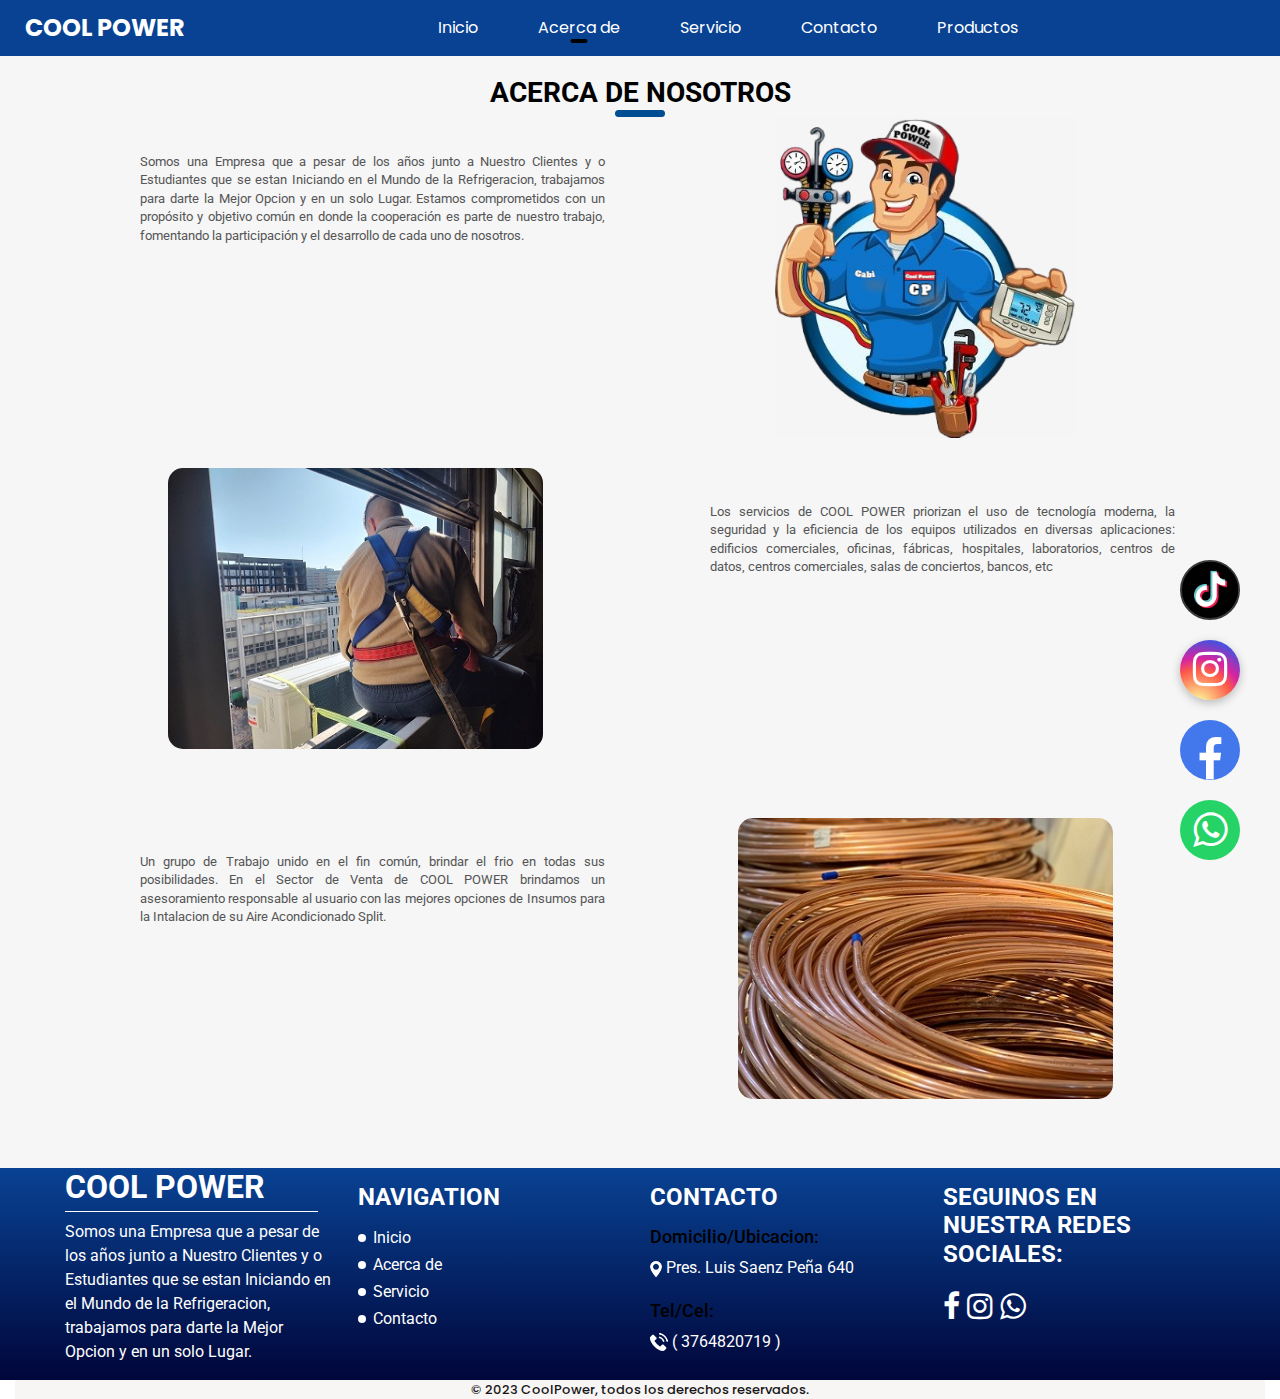
==== commit 9c2ee847: "modificaciones varias" ====
--- a/about.html
+++ b/about.html
@@ -72,9 +72,9 @@
               </ul>
             </div>
           </div>
-          <form class="form-inline my-2 my-lg-0 ml-0 ml-lg-4 mb-3 mb-lg-0">
+          <!-- <form class="form-inline my-2 my-lg-0 ml-0 ml-lg-4 mb-3 mb-lg-0">
             <button class="btn  my-2 my-sm-0 nav_search-btn" type="submit"></button>
-          </form>
+          </form> -->
         </nav>
       </div>
     </header>
@@ -121,7 +121,7 @@
           <div class="texto-logo-acercadenosotros">
             <div class="flex-acercade">
               <p class="acercade">
-                Un grupo de Trabajo unido en el fin común, brindar el frio en todas sus posibilidades. En el Sector de Venta de COOL POWER del asesoramiento responsable al usuario con las mejores opciones de Insumos para la Intalacion de su Aire Acondicionado Split.
+                Un grupo de Trabajo unido en el fin común, brindar el frio en todas sus posibilidades. En el Sector de Venta de COOL POWER brindamos un asesoramiento responsable al usuario con las mejores opciones de Insumos para la Intalacion de su Aire Acondicionado Split.
               </p>
             </div>
            <div class="flex-acercade">
@@ -228,17 +228,14 @@
               Seguinos en Nuestra Redes Sociales:
             </h4>
             <div class="social-box">
-              <a href="">
-                <img src="images/facebook.png" alt="">
-              </a>
-              <a href="">
-                <img src="images/twitter.png" alt="">
-              </a>
-              <a href="">
-                <img src="images/google-plus.png" alt="">
-              </a>
-              <a href="">
-                <img src="images/linkedin.png" alt="">
+              <a title="Facebook" href="https://www.facebook.com/profile.php?id=100056367290893&mibextid=ZbWKwL" target="_blank">
+                <i class="fa fa-facebook"></i>
+              </a>
+              <a title="Instagram" href="https://www.instagram.com/refrigeracion.coolpower/" target="_blank">
+                <i class="fa fa-instagram"></i>
+              </a>
+              <a title="LinkedIn" href="https://api.whatsapp.com/send?phone=+543764820719&text=Holo+Somos+Cool+Power+Servicio+Tecnico+y+venta+de+Insumos+de++Refrigeracion.%0AHacenos+tu+consulta+y+en+breve+te+estaremos+Contestando%E2%9A%99%EF%B8%8F" target="_blank">
+                <i class="fa fa-whatsapp"></i>
               </a>
             </div>
           </div>
@@ -254,11 +251,11 @@
   <!-- footer section -->
   <section class="container-fluid footer_section">
     <p>
-      Copyright &copy; 2019 All Rights Reserved By
-      <a href="https://html.design/">Free Html Templates</a>
+       &copy; 2023 CoolPower, todos los derechos reservados.
     </p>
   </section>
   <!-- footer section -->
+  <!-- footer section -->
 
   <script type="text/javascript" src="js/jquery-3.4.1.min.js"></script>
   <script type="text/javascript" src="js/bootstrap.js"></script>
--- a/css/style.css
+++ b/css/style.css
@@ -23,9 +23,16 @@
 */
 
 
+
 @font-face {
   font-family: 'Bungee_Inline';
   src: url(../font/Bungee_Inline/BungeeInline-Regular.ttf);
+}
+
+
+.disabled {
+  cursor: not-allowed;
+  pointer-events: none;
 }
 
 
@@ -150,7 +157,7 @@
 .texto-logo-acercadenosotros{
   display: flex;
   justify-content: space-around;
-  border: #000 solid 1px;
+  /* border: #000 solid 1px; */
   flex-wrap: nowrap;
   height: 350px;
   
@@ -173,7 +180,8 @@
 }
 
 .imagen-acerca {
-  width: 85%;
+  width: 75%;
+  border-radius: 15px;
 }
 
 .imagen-acerca-sinfondo {
@@ -594,13 +602,13 @@
   font-weight: bold;
 }
 
-.service_section .detail-box .btn-box a {
+/* .service_section .detail-box .btn-box a {
   color: #ff4f5a;
 }
 
 .service_section .detail-box .btn-box hr {
   background-color: #ff4f5a;
-}
+} */
 
 /* .service_section::before {
   content: "";
@@ -1017,8 +1025,8 @@
 /* footer section*/
 .footer_section {
   background-color: #ffffff;
-  padding: 20px;
   font-family: "Poppins", sans-serif;
+  font-size: 13px;
   font-weight: 500;
 }
 
@@ -1156,7 +1164,6 @@
 
 .button-masProductos-btn {
   text-align: center;
-  font-size: 20px;
   color: #000000;
 }
 
@@ -1232,18 +1239,18 @@
 }
 .dots label {
   display: block;
-  height: 5px;
-  width: 5px;
+  height: 15px;
+  width: 15px;
   border-radius: 50%;
   cursor: pointer;
-  background-color: #494653;
-  margin: 7px;
+  background-color: #76757a;
+  margin: 15px;
   transition: transform 0.2s, color 0.2s;
 }
 /* First */
 #t-1:checked ~ .dots label[for="t-1"] {
   transform: scale(2);
-  background-color: #fff;
+  background-color: #000000;
 }
 #t-1:checked ~ .dots label[for="t-2"] {
   transform: scale(1.5);
@@ -1272,7 +1279,7 @@
 }
 #t-2:checked ~ .dots label[for="t-2"] {
   transform: scale(2);
-  background-color: #fff;
+  background-color: #000000;
 }
 #t-2:checked ~ .dots label[for="t-3"] {
   transform: scale(1.5);
@@ -1300,7 +1307,7 @@
 }
 #t-3:checked ~ .dots label[for="t-3"] {
   transform: scale(2);
-  background-color: #fff;
+  background-color: #000000;
 }
 #t-3:checked ~ .dots label[for="t-4"] {
   transform: scale(1.5);
@@ -1327,7 +1334,7 @@
 }
 #t-4:checked ~ .dots label[for="t-4"] {
   transform: scale(2);
-  background-color: #fff;
+  background-color: #000000;
 }
 #t-4:checked ~ .dots label[for="t-5"] {
   transform: scale(1.5);
@@ -1354,7 +1361,7 @@
 }
 #t-5:checked ~ .dots label[for="t-5"] {
   transform: scale(2);
-  background-color: #fff;
+  background-color: #000000;
 }
 #t-5:checked ~ .testimonials label[for="t-1"] {
   transform: translateX(-1200px) translateZ(-360px) rotateY(45deg);
--- a/css/responsive.css
+++ b/css/responsive.css
@@ -149,6 +149,11 @@
 @media (max-width: 767px) {
     .service_section .img-box img {
         height: 300px;
+    }
+
+    .text-nuestroservicio {
+        text-align: justify;
+        margin: 20px;
     }
 
     /* iconos flotantes redes sociales */
@@ -347,6 +352,13 @@
     .acercade {
         padding-top: 0px;
     }
+    .button-masProductos-btn {
+        font-size: 15px;
+        color: #fffcfc;
+        border-radius: 10px;
+        background-color: #004e92;
+        padding: 7px;
+    }
     
 }
 
@@ -432,7 +444,11 @@
     }
 }
 
-@media (max-width: 360px) {}
+@media (max-width: 390px) {
+    .testimonials {
+        min-height: 300px;
+    }
+}
 
 @media (min-width: 1200px) {
     .container {
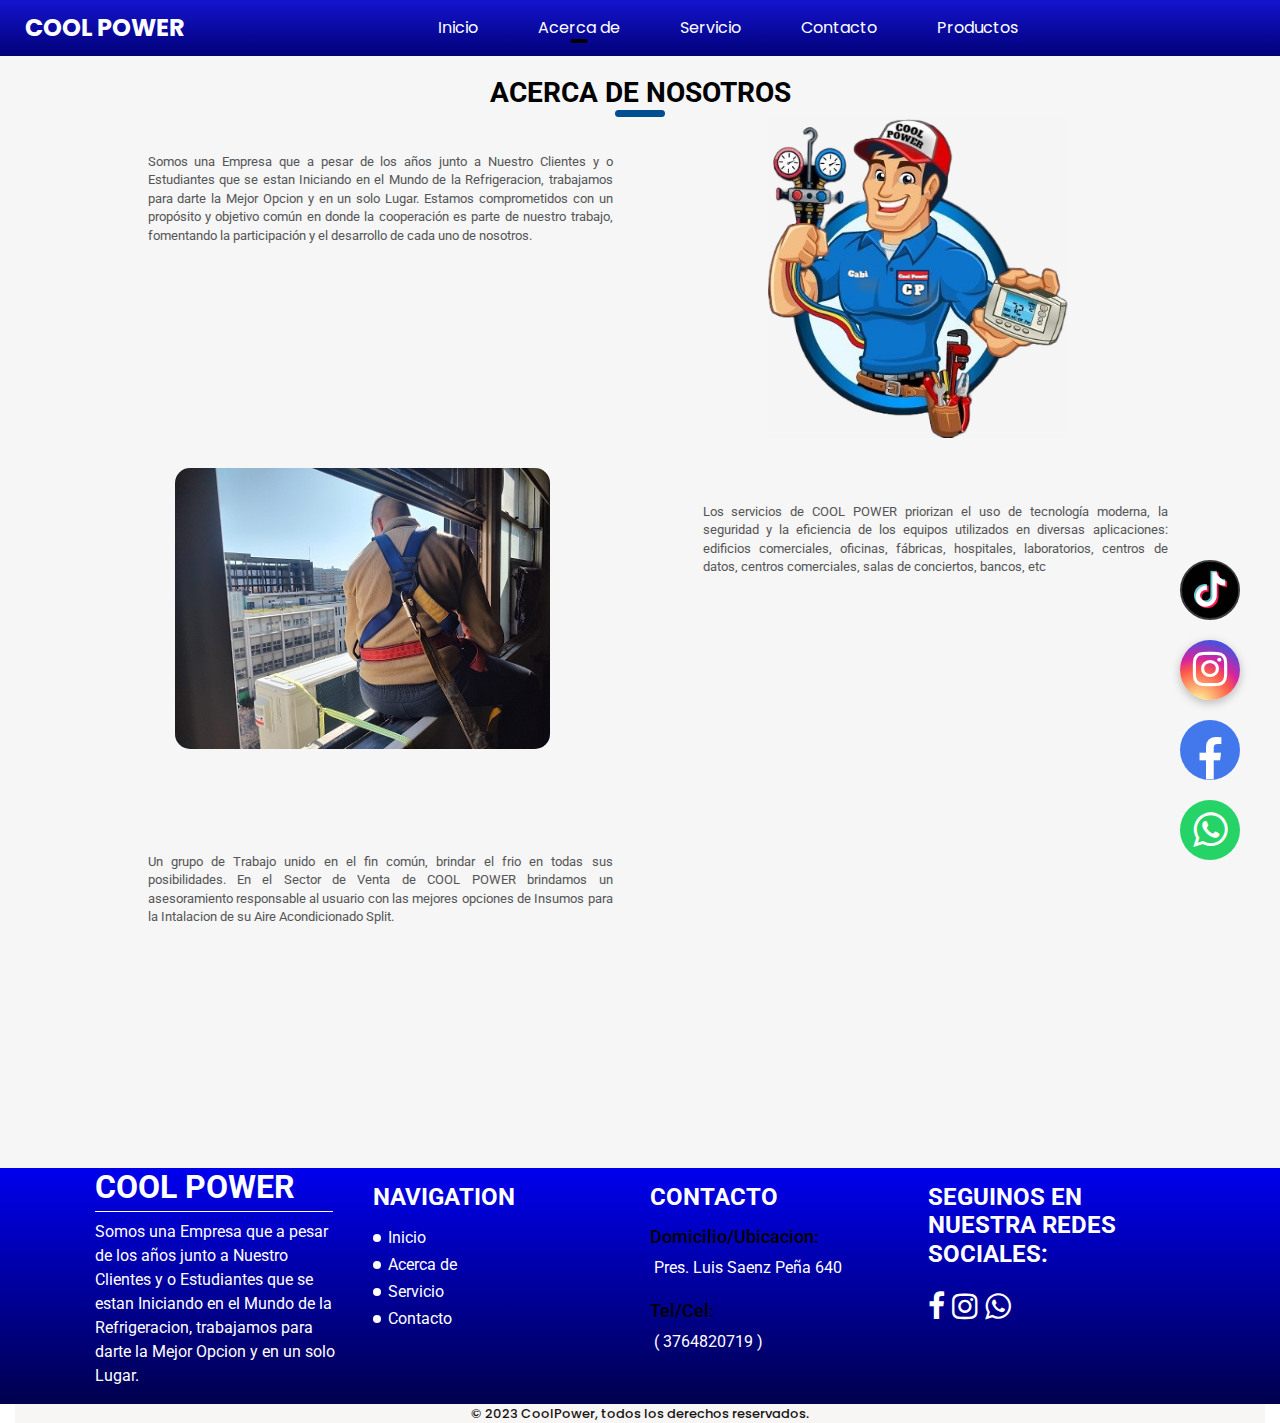
==== commit a63ec8cb: "modif services y animaciones en imagenes aos" ====
--- a/about.html
+++ b/about.html
@@ -20,6 +20,7 @@
   <!-- bootstrap core css -->
   <link rel="stylesheet" type="text/css" href="css/bootstrap.css" />
   <link rel="stylesheet" href="https://stackpath.bootstrapcdn.com/font-awesome/4.7.0/css/font-awesome.min.css">
+  <link rel="stylesheet" href="./css/aos.css">
 
   <!-- fonts style -->
   <link href="https://fonts.googleapis.com/css?family=Poppins:400,700|Roboto:400,700&display=swap" rel="stylesheet">
@@ -28,7 +29,8 @@
   <!-- responsive style -->
   <link href="css/responsive.css" rel="stylesheet" />
 
-  
+  <!-- icono -->
+  <link rel="shortcut icon" href="./images/logo-sinfondo.png">
 
 
   
@@ -101,14 +103,14 @@
               </p>
             </div>
            <div class="flex-acercade">
-              <div class="acerca-de">
+              <div class="acerca-de" data-aos="fade-right">
                 <img class="imagen-acerca-sinfondo" src="images/logo-sinfondo.png" alt="">
               </div>
            </div>
           </div>
           <div class="texto-logo-acercadenosotros">
             <div class="flex-acercade f0">
-              <div class="acerca-de">
+              <div class="acerca-de" data-aos="fade-left">
                 <img class="imagen-acerca" src="images/imagen-acercade.jpeg" alt="">
               </div>
            </div>
@@ -125,7 +127,7 @@
               </p>
             </div>
            <div class="flex-acercade">
-              <div class="acerca-de">
+              <div class="acerca-de" data-aos="fade-right">
                 <img class="imagen-acerca" src="images/imagen-acercade3.jpg" alt="">
               </div>
            </div>
@@ -259,5 +261,8 @@
 
   <script type="text/javascript" src="js/jquery-3.4.1.min.js"></script>
   <script type="text/javascript" src="js/bootstrap.js"></script>
-
+  <script src="./javascript/aos.js"></script>
+  <script>
+    AOS.init();
+  </script>
 </html>--- a/css/style.css
+++ b/css/style.css
@@ -56,7 +56,10 @@
 .social .fa {
   color: #ffffff;
   font-size: 16px;
-  background-color: #094293;
+  /* background-color: #094293; */
+  background: #0000EE; /* fallback for old browsers */
+  background: -webkit-linear-gradient(to bottom, #0000EE, #010186);  /* Chrome 10-25, Safari 5.1-6 */
+  background: linear-gradient(to bottom, #0000EE, #010186);
   height: 26px;
   width: 26px;
   border-radius: 50%;
@@ -66,7 +69,7 @@
 }
 
 .social .fa:hover{
-  background-color: #5487f7;
+  background-color: #030150;
 }
 
 body {
@@ -225,7 +228,9 @@
 }
 
 .header_section {
-  background-color: #094293;
+  background: #0000EE; /* fallback for old browsers */
+  background: -webkit-linear-gradient(to bottom, #1414ce, #010179);  /* Chrome 10-25, Safari 5.1-6 */
+  background: linear-gradient(to bottom, #1414ce, #010179);
   font-family: "Poppins", sans-serif;
 }
 
@@ -419,7 +424,7 @@
 }
 
 .slider_section .detail-box h1 span {
-  color: #155b8a;
+  color: #01018b;
 }
 
 .slider_section .detail-box h1 .tituloinicio {
@@ -539,7 +544,6 @@
   background-repeat:round; */
   padding-top: 15px;
   color: #ffffff;
-  text-align: center;
   position: relative;
 }
 
@@ -549,10 +553,71 @@
 
 .service_section .service_container {
   padding: 45px 0 0 0;
-}
+  position: relative;
+  margin-bottom: 20px;
+  
+}
+
 
 .service_container .row-service .col-md-3{
   padding-bottom: 0;
+}
+
+.service_container1{
+  text-align: center;
+}
+.text-nuestroservicio1{
+  font-size: 15px;
+  color: #b1afaf;
+  padding-left: 20px;
+}
+
+.img-box-left{
+  display: flex;
+  width: 500px;
+  justify-content: center;
+}
+
+.img-box-right{
+  display: flex;
+  width: 500px;
+  justify-content: center;
+}
+
+.descripcion-service-left{
+  width: 200px;
+  background-color: rgba(0,17,209,0.91);
+  opacity: .8;
+  -webkit-box-shadow: 0px 0px 7px 5px rgba(0,17,209,0.91); 
+  box-shadow: 0px 0px 7px 5px rgba(0,17,209,0.91);
+}
+
+.descripcion-service-right{
+  width: 200px;
+  background-color: rgba(0,17,209,0.91);
+  opacity: .8;
+  -webkit-box-shadow: 0px 0px 7px 5px rgba(0,17,209,0.91); 
+  box-shadow: 0px 0px 7px 5px rgba(0,17,209,0.91);
+}
+
+.imagen-left{
+  width: 100%;
+  padding:0;
+  -webkit-box-shadow: 0px 0px 7px 5px rgba(0,17,209,0.91); 
+  box-shadow: 0px 0px 7px 5px rgba(0,17,209,0.91);
+}
+
+
+
+.img-absolute{
+  position: absolute;
+  padding-top: 20px;
+  z-index: 3;
+  text-align: center;
+}
+
+.display-service-mobile{
+  display: none;
 }
 
 .text-nuestroservicio {
@@ -587,13 +652,13 @@
 
 .service_section .img-box img {
   height: 230px;
-  -webkit-box-shadow: -1px 2px 6px 2px rgba(0,0,0,0.89); 
-  box-shadow: -1px 2px 6px 2px rgba(0,0,0,0.89);
+  -webkit-box-shadow: 0px 0px 7px 5px rgba(0, 66, 209, 0.91); 
+  box-shadow: 0px 0px 7px 5px rgba(0,17,209,0.91);
 }
 
 .service_section .detail-box {
-  height: 118px;
-  margin-top: 10px;
+  height: 75px;
+  margin-top: 8px;
 }
 
 .service_section .detail-box h6 {
@@ -886,7 +951,9 @@
 }
 
 .contact_section button {
-  background-color: #004e92;
+  background: #0000EE; /* fallback for old browsers */
+  background: -webkit-linear-gradient(to bottom, #0000EE, #010186);  /* Chrome 10-25, Safari 5.1-6 */
+  background: linear-gradient(to bottom, #0000EE, #010186);
   margin-bottom: 20px;
   padding: 12px 55px;
   outline: none;
@@ -952,9 +1019,10 @@
 }
 
 .info_section {
-  background: #094293;  /* fallback for old browsers */
-  background: -webkit-linear-gradient(to bottom, #094293, #00063a);  /* Chrome 10-25, Safari 5.1-6 */
-  background: linear-gradient(to bottom, #094293, #00063a); /* W3C, IE 10+/ Edge, Firefox 16+, Chrome 26+, Opera 12+, Safari 7+ */
+  /* background: #094293;  */
+  background: #0000EE; /* fallback for old browsers */
+  background: -webkit-linear-gradient(to bottom, #0000EE, #00004d);  /* Chrome 10-25, Safari 5.1-6 */
+  background: linear-gradient(to bottom, #0000EE, #00004d); /* W3C, IE 10+/ Edge, Firefox 16+, Chrome 26+, Opera 12+, Safari 7+ */
   color: #ffffff;
 }
 
@@ -1137,18 +1205,26 @@
 
 .row {
     --bs-gutter-x: 0;
+    margin-right: 0px;
+    margin-left: 0px;
   }
 
 .carroucel1 {
-  background: #155b8a; 
+  background: #0000EE; /* fallback for old browsers */
+  background: -webkit-linear-gradient(to bottom, #1414ce, #010179);  /* Chrome 10-25, Safari 5.1-6 */
+  background: linear-gradient(to bottom, #1414ce, #010179);
 }
 
 .carroucel2 {
-  background: #dededf;
+  background: #ececec;
+  background: -webkit-linear-gradient(to bottom, #dddddd, #cccccc);  /* Chrome 10-25, Safari 5.1-6 */
+  background: linear-gradient(to bottom, #dddddd, #cccccc);
 }
 
 .carroucel3 {
-  background: #2580bd;
+  background: #0000EE; /* fallback for old browsers */
+  background: -webkit-linear-gradient(to bottom, #1414ce, #010179);  /* Chrome 10-25, Safari 5.1-6 */
+  background: linear-gradient(to bottom, #1414ce, #010179);
 }
 
 .font-carroucel{
@@ -1191,7 +1267,7 @@
   display: none;
   width: 100%;
   background-color: #f6f6f7;
-  padding-top: 20px;
+  padding-top: 5px;
 }
 .slider input {
   display: none;
@@ -1201,9 +1277,11 @@
   align-items: center;
   justify-content: center;
   position: relative;
-  min-height: 350px;
+  top: 20px;
+  min-height: 390px;
   perspective: 1000px;
   overflow: hidden;
+  
 }
 .testimonials .item {
   border-radius: 5px;
@@ -1251,16 +1329,23 @@
 #t-1:checked ~ .dots label[for="t-1"] {
   transform: scale(2);
   background-color: #000000;
+  -webkit-box-shadow: 0px 0px 7px 5px rgba(0,17,209,0.91); 
+  box-shadow: 0px 0px 7px 5px rgba(0,17,209,0.91);
 }
 #t-1:checked ~ .dots label[for="t-2"] {
   transform: scale(1.5);
 }
 #t-1:checked ~ .testimonials label[for="t-1"] {
   z-index: 4;
+  top: 8px;
+  -webkit-box-shadow: 0px 0px 7px 5px rgba(0,17,209,0.91); 
+  box-shadow: 0px 0px 7px 5px rgba(0,17,209,0.91);
 }
 #t-1:checked ~ .testimonials label[for="t-2"] {
   transform: translateX(300px) translateZ(-90px) rotateY(-15deg);
   z-index: 3;
+  -webkit-box-shadow: 0px 0px 7px 5px rgba(0,17,209,0.91); 
+  box-shadow: 0px 0px 7px 5px rgba(0,17,209,0.91);
 }
 #t-1:checked ~ .testimonials label[for="t-3"] {
   transform: translateX(600px) translateZ(-180px) rotateY(-25deg);
@@ -1280,19 +1365,28 @@
 #t-2:checked ~ .dots label[for="t-2"] {
   transform: scale(2);
   background-color: #000000;
+  -webkit-box-shadow: 0px 0px 7px 5px rgba(0,17,209,0.91); 
+  box-shadow: 0px 0px 7px 5px rgba(0,17,209,0.91);
 }
 #t-2:checked ~ .dots label[for="t-3"] {
   transform: scale(1.5);
 }
 #t-2:checked ~ .testimonials label[for="t-1"] {
   transform: translateX(-300px) translateZ(-90px) rotateY(15deg);
+  -webkit-box-shadow: 0px 0px 7px 5px rgba(0,17,209,0.91); 
+  box-shadow: 0px 0px 7px 5px rgba(0,17,209,0.91);
 }
 #t-2:checked ~ .testimonials label[for="t-2"] {
   z-index: 3;
+  top: 8px;
+  -webkit-box-shadow: 0px 0px 7px 5px rgba(0,17,209,0.91); 
+  box-shadow: 0px 0px 7px 5px rgba(0,17,209,0.91);
 }
 #t-2:checked ~ .testimonials label[for="t-3"] {
   transform: translateX(300px) translateZ(-90px) rotateY(-15deg);
   z-index: 2;
+  -webkit-box-shadow: 0px 0px 7px 5px rgba(0,17,209,0.91); 
+  box-shadow: 0px 0px 7px 5px rgba(0,17,209,0.91);
 }
 #t-2:checked ~ .testimonials label[for="t-4"] {
   transform: translateX(600px) translateZ(-180px) rotateY(-25deg);
@@ -1308,6 +1402,8 @@
 #t-3:checked ~ .dots label[for="t-3"] {
   transform: scale(2);
   background-color: #000000;
+  -webkit-box-shadow: 0px 0px 7px 5px rgba(0,17,209,0.91); 
+  box-shadow: 0px 0px 7px 5px rgba(0,17,209,0.91);
 }
 #t-3:checked ~ .dots label[for="t-4"] {
   transform: scale(1.5);
@@ -1317,13 +1413,20 @@
 }
 #t-3:checked ~ .testimonials label[for="t-2"] {
   transform: translateX(-300px) translateZ(-90px) rotateY(15deg);
+  -webkit-box-shadow: 0px 0px 7px 5px rgba(0,17,209,0.91); 
+  box-shadow: 0px 0px 7px 5px rgba(0,17,209,0.91);
 }
 #t-3:checked ~ .testimonials label[for="t-3"] {
   z-index: 3;
+  top: 8px;
+  -webkit-box-shadow: 0px 0px 7px 5px rgba(0,17,209,0.91); 
+  box-shadow: 0px 0px 7px 5px rgba(0,17,209,0.91);
 }
 #t-3:checked ~ .testimonials label[for="t-4"] {
   transform: translateX(300px) translateZ(-90px) rotateY(-15deg);
   z-index: 2;
+  -webkit-box-shadow: 0px 0px 7px 5px rgba(0,17,209,0.91); 
+  box-shadow: 0px 0px 7px 5px rgba(0,17,209,0.91);
 }
 #t-3:checked ~ .testimonials label[for="t-5"] {
   transform: translateX(600px) translateZ(-180px) rotateY(-25deg);
@@ -1335,6 +1438,8 @@
 #t-4:checked ~ .dots label[for="t-4"] {
   transform: scale(2);
   background-color: #000000;
+  -webkit-box-shadow: 0px 0px 7px 5px rgba(0,17,209,0.91); 
+  box-shadow: 0px 0px 7px 5px rgba(0,17,209,0.91);
 }
 #t-4:checked ~ .dots label[for="t-5"] {
   transform: scale(1.5);
@@ -1348,9 +1453,14 @@
 #t-4:checked ~ .testimonials label[for="t-3"] {
   transform: translateX(-300px) translateZ(-90px) rotateY(15deg);
   z-index: 2;
+  -webkit-box-shadow: 0px 0px 7px 5px rgba(0,17,209,0.91); 
+  box-shadow: 0px 0px 7px 5px rgba(0,17,209,0.91);
 }
 #t-4:checked ~ .testimonials label[for="t-4"] {
   z-index: 3;
+  top: 8px;
+  -webkit-box-shadow: 0px 0px 7px 5px rgba(0,17,209,0.91); 
+  box-shadow: 0px 0px 7px 5px rgba(0,17,209,0.91);
 }
 #t-4:checked ~ .testimonials label[for="t-5"] {
   transform: translateX(300px) translateZ(-90px) rotateY(-15deg);
@@ -1381,5 +1491,173 @@
 #t-5:checked ~ .testimonials label[for="t-5"] {
   z-index: 4;
 }
+
+
+/* prueba */
+
+
+.viewed
+{
+    padding-top: 51px;
+    padding-bottom: 60px;
+}
+.bbb_viewed_title_container
+{
+    border-bottom: solid 1px #dadada;
+}
+.bbb_viewed_title
+{
+    margin-bottom: 14px;
+    color: #b1afaf;
+}
+
+.bbb_viewed_title1{
+  font-size: 15px;
+  color: #b1afaf;
+}
+.bbb_viewed_nav_container
+{
+    position: absolute;
+    right: -5px;
+    bottom: 14px;
+}
+.bbb_viewed_nav
+{
+    display: inline-block;
+    cursor: pointer;
+}
+.bbb_viewed_nav i
+{
+    color: #dadada;
+    font-size: 18px;
+    padding: 5px;
+    -webkit-transition: all 200ms ease;
+    -moz-transition: all 200ms ease;
+    -ms-transition: all 200ms ease;
+    -o-transition: all 200ms ease;
+    transition: all 200ms ease;
+}
+.bbb_viewed_nav:hover i
+{
+    color: #606264;
+}
+.bbb_viewed_prev
+{
+    margin-right: 15px;
+}
+.bbb_viewed_slider_container
+{
+    padding-top: 50px;
+}
+.bbb_viewed_item
+{
+    width: 100%;
+    height: 70%;
+    background: #FFFFFF;
+    border-radius: 2px;
+    padding-top: 40%;
+    padding-left: 30px;
+    padding-right: 30px;
+}
+.bbb_viewed_image
+{
+    width: 115px;
+    height: 115px;
+}
+.bbb_viewed_image img
+{
+    display: block;
+    max-width: 100%;
+}
+.bbb_viewed_content
+{
+    width: 100%;
+    margin-top: 25px;
+}
+.bbb_viewed_price
+{
+    font-size: 16px;
+    color: #000000;
+    font-weight: 500;
+}
+.bbb_viewed_item.discount .bbb_viewed_price
+{
+    color: #df3b3b;
+}
+.bbb_viewed_price span
+{
+    position: relative;
+    font-size: 12px;
+    font-weight: 400;
+    color: rgba(0,0,0,0.6);
+    margin-left: 8px;
+}
+.bbb_viewed_price span::after
+{
+    display: block;
+    position: absolute;
+    top: 6px;
+    left: -2px;
+    width: calc(100% + 4px);
+    height: 1px;
+    background: #8d8d8d;
+    content: '';
+}
+.bbb_viewed_name
+{
+    margin-top: 3px;
+}
+.bbb_viewed_name a
+{
+    font-size: 14px;
+    color: #000000;
+    -webkit-transition: all 200ms ease;
+    -moz-transition: all 200ms ease;
+    -ms-transition: all 200ms ease;
+    -o-transition: all 200ms ease;
+    transition: all 200ms ease;
+}
+.bbb_viewed_name a:hover
+{
+    color: #0e8ce4;
+}
+.item_marks
+{
+    position: absolute;
+    top: 18px;
+    left: 18px;
+}
+.item_mark
+{
+    display: none;
+    width: 36px;
+    height: 36px;
+    border-radius: 50%;
+    color: #FFFFFF;
+    font-size: 10px;
+    font-weight: 500;
+    line-height: 36px;
+    text-align: center;
+}
+.item_discount
+{
+    background: #df3b3b;
+    margin-right: 5px; 
+}
+.item_new 
+{
+    background: #0e8ce4;
+}
+.bbb_viewed_item.discount .item_discount
+{
+    display: inline-block;
+}
+.bbb_viewed_item.is_new .item_new
+{
+    display: inline-block;
+}
+
+
+
 /* end footer section*/
 /*# sourceMappingURL=style.css.map */--- a/css/responsive.css
+++ b/css/responsive.css
@@ -13,7 +13,7 @@
         line-height: 26px;
     }
     .service_section .img-box img {
-        height: 150px;
+        height: 170px;
     }
     #listaArticulos {
         grid-template-columns: auto auto auto;
@@ -28,7 +28,28 @@
     .service_section .img-box img {
         height: 130px;
     }
-    
+    .img-box-left{
+        width: 300px;
+    }
+      
+    .img-box-right{
+        width: 300px;
+    }
+    .descripcion-service-left{
+        font-size: 11px;
+        padding-left: 5px;
+    }
+    .descripcion-service-left p{
+        margin-bottom: 0;
+    }
+    .descripcion-service-right{
+        font-size: 11px;
+        text-align: left;
+    }
+    .descripcion-service-right p{
+        margin-bottom: 0;
+        padding-left: 5px;
+    }
 }
 
 @media (max-width: 992px) {
@@ -99,6 +120,11 @@
     .acerca-de {
         width: 100%;
     }
+    .service_section .detail-box {
+        height: 40px;
+        margin-top: 5px;
+        font-size: 14px;
+      }
 }
 
 @media (max-width: 768px) {
@@ -144,17 +170,43 @@
     .client_section .client_container {
         width: 100%;
     }
+    
 }
 
 @media (max-width: 767px) {
     .service_section .img-box img {
-        height: 300px;
+        height: 280px;
+    }
+    .imagen-left{
+        width: 70%;
+    }
+    .service_container{
+        margin-left: 0;
     }
 
     .text-nuestroservicio {
+        padding: 10px;
         text-align: justify;
-        margin: 20px;
-    }
+        font-family: Roboto, "Helvetica Neue", Helvetica, Arial, sans-serif;
+        font-size: 14px;
+        line-height: 1.42857143;
+        color: #555555;
+    }
+
+    /* .row{
+        position: relative;
+    } */
+
+    .display-service-desktop{
+        display: none;
+    }
+
+    .display-service-mobile{
+        display: block;
+        
+    }
+
+    
 
     /* iconos flotantes redes sociales */
     .whatsapp {
@@ -302,11 +354,80 @@
         width: 60%;
         /* vertical-align: baseline; */
     }
-
-
+    .img-box-right{
+        width: 650px;
+        text-align: right;
+    }
+    .img-box-left{
+        width: 650px;
+        text-align: left;
+    }
+    .imagen-left-mobile{
+        width: 35%;
+        -webkit-box-shadow: 0px 0px 7px 5px rgba(63, 79, 255, 0.91); 
+        box-shadow: 0px 0px 7px 5px rgba(63, 79, 255, 0.91);
+    }
+    .descripcion-insumo{
+        order: 1;
+    }
+    .imagen-lavarropas{
+        order: 1;
+    }
+    /* .box-right{
+        justify-content: end;
+    }*/
+
+    .imagen-right{
+        padding-bottom: 10px;
+        text-align: right;
+    }
+    .imagen-right-mobile{
+        text-align: right;
+        width: 35%;
+        -webkit-box-shadow: 0px 0px 7px 5px rgba(0,17,209,0.91); 
+        box-shadow: 0px 0px 7px 5px rgba(0,17,209,0.91);
+    }
+
+
+}
+
+@media (max-width: 710px) {
+    .img-box-right{
+        width: 550px;
+    }
+    .img-box-left{
+        width: 550px;
+    }
+    .imagen-left-mobile{
+        width: 40%;
+    }
+
+    .imagen-right-mobile{
+        width: 40%;
+    }
+}
+
+@media (max-width: 660px) {
+    .imagen-left-mobile{
+        width: 46%;
+    }
+
+    .imagen-right-mobile{
+        width: 46%;
+    }
 }
 
 @media (max-width: 576px) {
+    .slider {
+        display: block;
+    }
+    .service_container1 {
+        display: none;
+    }
+    .testimonials {
+        top: 20px;
+        min-height: 490px;
+      }
     .slider_section .detail-box h1 {
         font-size: 3.5rem;
     }
@@ -359,7 +480,77 @@
         background-color: #004e92;
         padding: 7px;
     }
+    .imagen-left-mobile{
+        width: 40%;
+    }
+
+    .imagen-right-mobile{
+        width: 40%;
+    }
+    .img-box-right{
+        width: 500px;
+    }
+    .img-box-left{
+        width: 500px;
+    }
+    .service_section .img-box img{
+        height: 240px;
+    }
     
+}
+
+@media (max-width: 544px) {
+    .imagen-left-mobile{
+        width: 40%;
+    }
+
+    .imagen-right-mobile{
+        width: 40%;
+    }
+    .img-box-right{
+        width: 450px;
+        justify-content: center;
+    }
+    .img-box-left{
+        width: 450px;
+    }
+    
+    .service_section .detail-box-right h6{
+        text-align: right;
+    }
+    .service_section .detail-box-left h6{
+        text-align: left;
+    }
+    
+    .service_section .img-box img {
+        height: 200px;
+    }
+    
+}
+
+@media (max-width: 500px) {
+    .imagen-left-mobile{
+        margin-bottom: 20px;
+    }
+
+    .imagen-right-mobile{
+        margin-bottom: 20px;
+    }
+    .service_section .detail-box-right h6{
+        text-align: right;
+    }
+    .service_section .detail-box-left h6{
+        text-align: left;
+    }
+    .img-box-right{
+        width: 400px;
+    }
+    .img-box-left{
+        width: 400px;
+    }
+    /* .imagen-servicio {
+        height: 80%;
+      } */
 }
 
 @media (max-width: 480px) {
@@ -389,20 +580,41 @@
     .info_section .info-logo p{
         display: none;
     }
-    .slider {
-        display: block;
-    }
-    .service_container {
-        display: none;
-    }
     
-    
-
+    .bbb_viewed_title{
+        font-size: 20px;
+    }
+    .bbb_viewed_title1{
+        font-size: 12px;
+    }
+    .bbb_viewed_slider_container{
+        padding-left: 4%;
+    }
+}
+
+@media (max-width: 472px) {
+    .imagen-left-mobile{
+        width: 33%;
+    }
+
+    .imagen-right-mobile{
+        width: 33%;
+    }
+    .service_section .img-box img{
+        height: 160px;
+    }
 }
 
 @media (max-width: 450px) {
+    .imagen-left-mobile{
+        width: 38%;
+    }
+
+    .imagen-right-mobile{
+        width: 38%;
+    }
     .service_section .img-box img {
-        height: 280px;
+        height: 165px;
     }
     .titulo-servicios {
         font-size: 20px ;
@@ -410,16 +622,55 @@
 
     .service_section .detail-box {
         margin-top: 0;
-      }
+    }
+    .img-box-left{
+        width: 400px;
+    }
+      
+    .img-box-right{
+        width: 400px;
+    }
+    .testimonials {
+        top: 20px;
+        min-height: 390px;
 }
 
 @media (max-width: 420px) {
+    .imagen-left-mobile{
+        margin-bottom: 30px;
+    }
+
+    .imagen-right-mobile{
+        margin-bottom:30px;
+    }
+    .service_section .detail-box-right h6{
+        font-size: 14px;
+    }
+    .service_section .detail-box-left h6{
+        font-size: 14px;
+    }
     .slider_section .detail-box h1 {
         font-size: 3rem;
     }
 
+    .img-box-left{
+        width: 360px;
+    }
+      
+    .img-box-right{
+        width: 360px;
+    }
+
+    .imagen-left-mobile{
+        width: 41%;
+    }
+
+    .imagen-right-mobile{
+        width: 41%;
+    }
+
     .service_section .img-box img {
-        height: 250px;
+        height: 180px;
     }
 
     .custom_heading-container h3 {
@@ -444,6 +695,25 @@
     }
 }
 
+@media (max-width: 400px) {
+    .service_section .img-box img {
+        height: 160px;
+    }
+    .imagen-left-mobile{
+        margin-bottom: 30px;
+    }
+
+    .imagen-right-mobile{
+        margin-bottom:30px;
+    }
+    .service_section .detail-box-right h6{
+        font-size: 14px;
+    }
+    .service_section .detail-box-left h6{
+        font-size: 14px;
+    }
+}
+
 @media (max-width: 390px) {
     .testimonials {
         min-height: 300px;
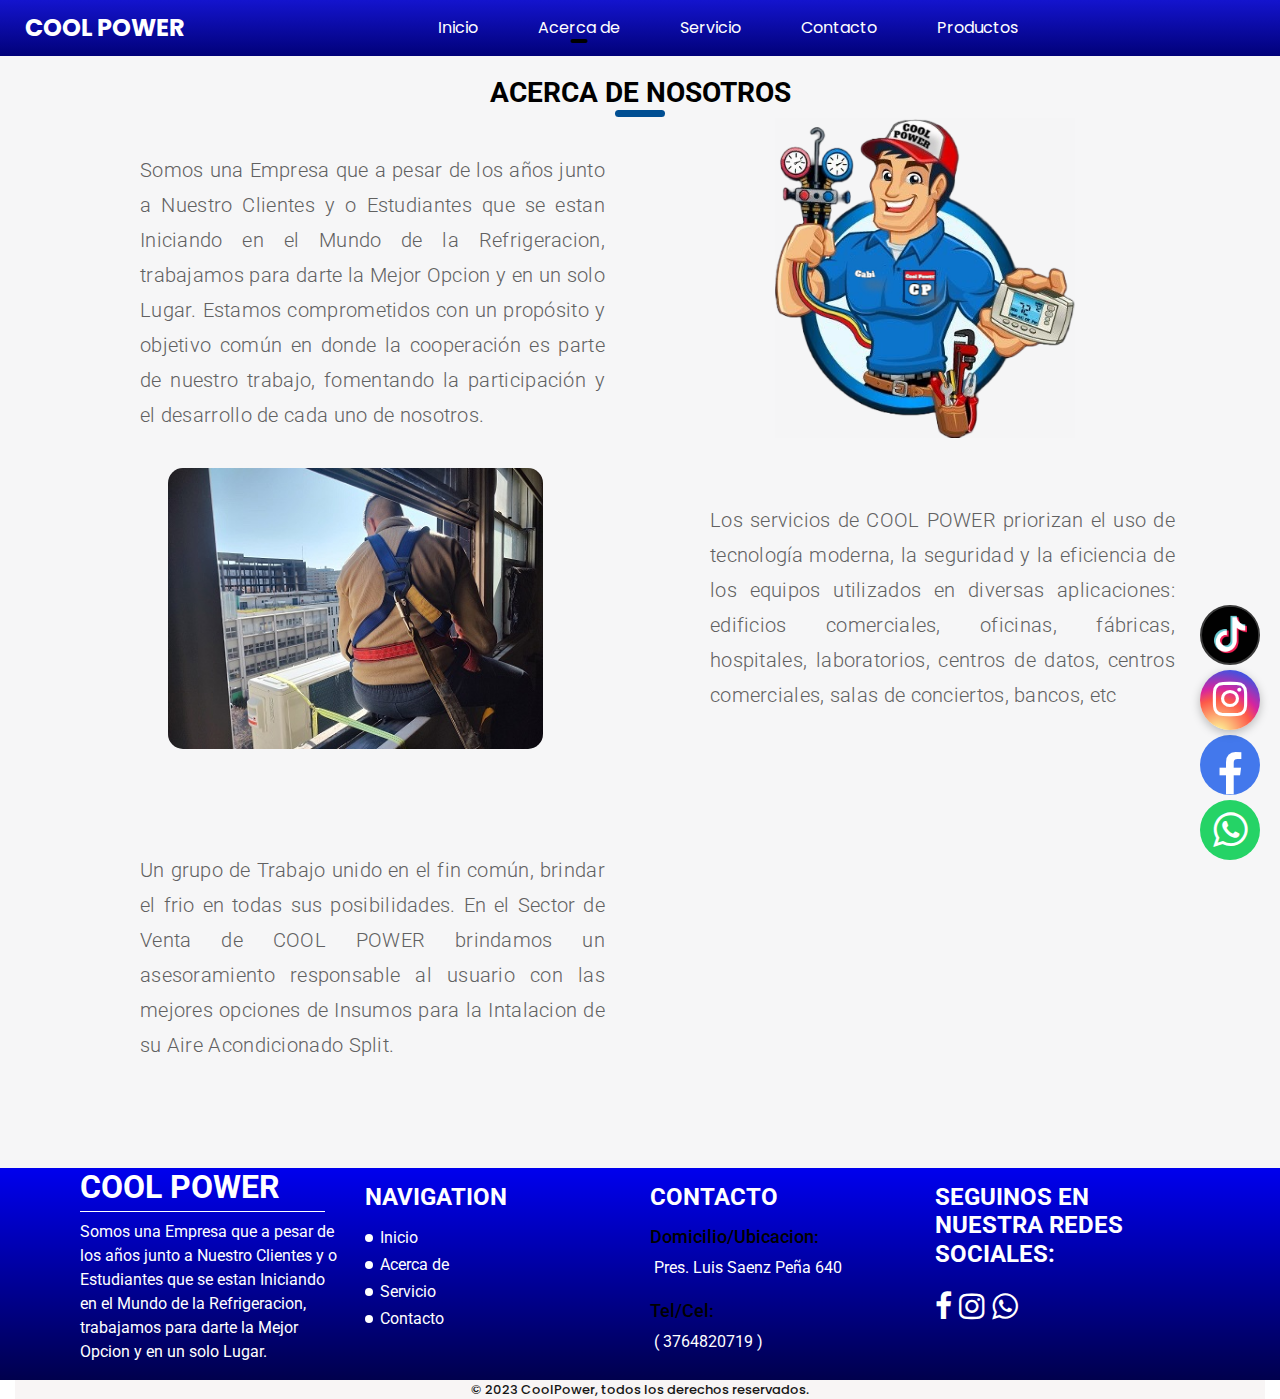
==== commit 937a91e2: "mod en acerca de y tester" ====
--- a/about.html
+++ b/about.html
@@ -103,15 +103,15 @@
               </p>
             </div>
            <div class="flex-acercade">
-              <div class="acerca-de" data-aos="fade-right">
-                <img class="imagen-acerca-sinfondo" src="images/logo-sinfondo.png" alt="">
+              <div class="acerca-de" >
+                <img class="imagen-acerca-sinfondo" data-aos="fade-right" src="images/logo-sinfondo.png" alt="">
               </div>
            </div>
           </div>
           <div class="texto-logo-acercadenosotros">
             <div class="flex-acercade f0">
-              <div class="acerca-de" data-aos="fade-left">
-                <img class="imagen-acerca" src="images/imagen-acercade.jpeg" alt="">
+              <div class="acerca-de">
+                <img class="imagen-acerca"  data-aos="fade-left" src="images/imagen-acercade.jpeg" alt="">
               </div>
            </div>
             <div class="flex-acercade f1">
@@ -127,8 +127,8 @@
               </p>
             </div>
            <div class="flex-acercade">
-              <div class="acerca-de" data-aos="fade-right">
-                <img class="imagen-acerca" src="images/imagen-acercade3.jpg" alt="">
+              <div class="acerca-de" >
+                <img class="imagen-acerca" data-aos="fade-right" src="images/imagen-acercade3.jpg" alt="">
               </div>
            </div>
           </div> 
--- a/css/style.css
+++ b/css/style.css
@@ -176,10 +176,16 @@
   padding-top:35px;
   padding-left: 35px;
   text-align: justify;
-  font-family: Roboto, "Helvetica Neue", Helvetica, Arial, sans-serif;
+  /* font-family: Roboto, "Helvetica Neue", Helvetica, Arial, sans-serif;
   font-size: 13px;
   line-height: 1.42857143;
-  color: #555555;
+  color: #555555; */
+
+  font-size: 20px;
+  letter-spacing: .3px;
+  color: #616161;
+  line-height: 1.75em;
+  font-weight: 300;
 }
 
 .imagen-acerca {
@@ -1122,7 +1128,7 @@
   width:60px;
   height:60px;
   bottom:40px;
-  right:40px;
+  right:20px;
   background-color:#25d366;
   color:#FFF;
   border-radius:50px;
@@ -1139,8 +1145,8 @@
   position:fixed;
   width:60px;
   height:60px;
-  bottom:120px;
-  right:40px;
+  bottom:105px;
+  right:20px;
   background-color:#4378ec;
   color:#FFF;
   border-radius:50px;
@@ -1157,8 +1163,8 @@
   position:fixed;
   width:60px;
   height:60px;
-  bottom:200px;
-  right:40px;
+  bottom:170px;
+  right:20px;
   background: #d6249f;
   background: radial-gradient(circle at 30% 107%, #fdf497 0%, #fdf497 5%, #fd5949 45%,#d6249f 60%,#285AEB 90%);
   box-shadow: 0px 3px 10px rgba(0,0,0,.25);
@@ -1177,8 +1183,8 @@
   position:fixed;
   width:60px;
   height:60px;
-  bottom:280px;
-  right:40px;
+  bottom:235px;
+  right:20px;
   background-color: #000000;
   border-radius:50px;
   border: #3a3a3a solid 2px;
@@ -1656,8 +1662,255 @@
 {
     display: inline-block;
 }
-
-
+.fw-bold1{
+  -webkit-font-smoothing: antialiased;
+	font-family: Proxima Nova,-apple-system,Helvetica Neue,helvetica,roboto,arial,sans-serif;
+	color: #737373;
+	font-size: 15px;
+  margin-bottom: 7px;
+	line-height: 1.2;
+}
+
+.fw-bold2{
+  -webkit-font-smoothing: antialiased;
+	font-family: Proxima Nova,-apple-system,Helvetica Neue,helvetica,roboto,arial,sans-serif;
+	color: #737373;
+	font-size: 12px;
+  margin-bottom: 4px;
+	line-height: 1.2;
+}
+
+.precio-producto{
+  -webkit-font-smoothing: antialiased;
+	font-family: Proxima Nova,-apple-system,Helvetica Neue,helvetica,roboto,arial,sans-serif;
+	color: #000d81;
+	font-size: 30px;
+  margin-bottom: 4px;
+}
+
+.modal-description{
+  width: 350px;
+}
+
+.modal-content {
+  display: flex;
+  flex-direction: row;
+  width: 100%;
+ 
+}
+
+.modal-sm {
+  --bs-modal-width: 700px;
+}
+
+.modal-description {
+  padding: 20px 20px 20px 2px;
+  width: 100%;
+}
+
+.align-middle{
+  line-height: 60px;
+}
+
+/*  carroucel tester start*/
+
+#myCarousel .carousel-item .mask {
+  position: absolute;
+  top: 0;
+  left:0;
+  height:100%;
+  width: 100%;
+  background-attachment: fixed;
+}
+#myCarousel h4{
+font-size:50px;
+margin-bottom:15px;
+color:#FFF;
+line-height:100%;
+letter-spacing:0.5px;
+font-weight:600;
+}
+#myCarousel p{
+font-size:18px;
+margin-bottom:15px;
+color:#d5d5d5;
+}
+#myCarousel .carousel-item a{background:#F47735; font-size:14px; color:#FFF; padding:13px 32px; display:inline-block; }
+#myCarousel .carousel-item a:hover{background:#394fa2; text-decoration:none;  }
+
+#myCarousel .carousel-item h4{-webkit-animation-name:fadeInLeft; animation-name:fadeInLeft;} 
+#myCarousel .carousel-item p{-webkit-animation-name:slideInRight; animation-name:slideInRight;} 
+#myCarousel .carousel-item a{-webkit-animation-name:fadeInUp; animation-name:fadeInUp;}
+#myCarousel .carousel-item .mask img{-webkit-animation-name:slideInRight; animation-name:slideInRight; display:block; height:auto; max-width:100%;}
+#myCarousel h4, #myCarousel p, #myCarousel a, #myCarousel .carousel-item .mask img{-webkit-animation-duration: 1s;
+  animation-duration: 1.2s;
+  -webkit-animation-fill-mode: both;
+  animation-fill-mode: both;
+}
+#myCarousel .container {max-width: 1430px;  }
+#myCarousel .carousel-item{height:100%; min-height:550px; }
+#myCarousel{position:relative; z-index:1; /*background:url(https://i.imgur.com/6axE29k.jpg)*/ background:url(../images/fondo-tester2.jpg) center center no-repeat; background-size:cover; }
+
+.carousel-control-next, .carousel-control-prev{height:40px; width:40px; padding:12px; top:50%; bottom:auto; transform:translateY(-50%); background-color: #f47735; }
+
+
+.carousel-item {
+  position: relative;
+  display: none;
+  -webkit-box-align: center;
+  -ms-flex-align: center;
+  align-items: center;
+  width: 100%;
+  transition: -webkit-transform .6s ease;
+  transition: transform .6s ease;
+  transition: transform .6s ease,-webkit-transform .6s ease;
+  -webkit-backface-visibility: hidden;
+  backface-visibility: hidden;
+  -webkit-perspective: 1000px;
+  perspective: 1000px;
+}
+.carousel-fade .carousel-item {
+opacity: 0;
+-webkit-transition-duration: .6s;
+transition-duration: .6s;
+-webkit-transition-property: opacity;
+transition-property: opacity
+}
+.carousel-fade .carousel-item-next.carousel-item-left, .carousel-fade .carousel-item-prev.carousel-item-right, .carousel-fade .carousel-item.active {
+opacity: 1
+}
+.carousel-fade .carousel-item-left.active, .carousel-fade .carousel-item-right.active {
+opacity: 0
+}
+.carousel-fade .carousel-item-left.active, .carousel-fade .carousel-item-next, .carousel-fade .carousel-item-prev, .carousel-fade .carousel-item-prev.active, .carousel-fade .carousel-item.active {
+-webkit-transform: translateX(0);
+-ms-transform: translateX(0);
+transform: translateX(0)
+}
+@supports (transform-style:preserve-3d) {
+.carousel-fade .carousel-item-left.active, .carousel-fade .carousel-item-next, .carousel-fade .carousel-item-prev, .carousel-fade .carousel-item-prev.active, .carousel-fade .carousel-item.active {
+-webkit-transform:translate3d(0, 0, 0);
+transform:translate3d(0, 0, 0)
+}
+}
+.carousel-fade .carousel-item-left.active, .carousel-fade .carousel-item-next, .carousel-fade .carousel-item-prev, .carousel-fade .carousel-item-prev.active, .carousel-fade .carousel-item.active {
+  -webkit-transform: translate3d(0,0,0);
+  transform: translate3d(0,0,0);
+}
+
+
+
+@-webkit-keyframes fadeInLeft {
+from {
+  opacity: 0;
+  -webkit-transform: translate3d(-100%, 0, 0);
+  transform: translate3d(-100%, 0, 0);
+}
+
+to {
+  opacity: 1;
+  -webkit-transform: translate3d(0, 0, 0);
+  transform: translate3d(0, 0, 0);
+}
+}
+
+@keyframes fadeInLeft {
+from {
+  opacity: 0;
+  -webkit-transform: translate3d(-100%, 0, 0);
+  transform: translate3d(-100%, 0, 0);
+}
+
+to {
+  opacity: 1;
+  -webkit-transform: translate3d(0, 0, 0);
+  transform: translate3d(0, 0, 0);
+}
+}
+
+.fadeInLeft {
+-webkit-animation-name: fadeInLeft;
+animation-name: fadeInLeft;
+}
+
+@-webkit-keyframes fadeInUp {
+from {
+  opacity: 0;
+  -webkit-transform: translate3d(0, 100%, 0);
+  transform: translate3d(0, 100%, 0);
+}
+
+to {
+  opacity: 1;
+  -webkit-transform: translate3d(0, 0, 0);
+  transform: translate3d(0, 0, 0);
+}
+}
+
+@keyframes fadeInUp {
+from {
+  opacity: 0;
+  -webkit-transform: translate3d(0, 100%, 0);
+  transform: translate3d(0, 100%, 0);
+}
+
+to {
+  opacity: 1;
+  -webkit-transform: translate3d(0, 0, 0);
+  transform: translate3d(0, 0, 0);
+}
+}
+
+.fadeInUp {
+-webkit-animation-name: fadeInUp;
+animation-name: fadeInUp;
+}
+
+@-webkit-keyframes slideInRight {
+from {
+  -webkit-transform: translate3d(100%, 0, 0);
+  transform: translate3d(100%, 0, 0);
+  visibility: visible;
+}
+
+to {
+  -webkit-transform: translate3d(0, 0, 0);
+  transform: translate3d(0, 0, 0);
+}
+}
+
+@keyframes slideInRight {
+from {
+  -webkit-transform: translate3d(100%, 0, 0);
+  transform: translate3d(100%, 0, 0);
+  visibility: visible;
+}
+
+to {
+  -webkit-transform: translate3d(0, 0, 0);
+  transform: translate3d(0, 0, 0);
+}
+}
+
+.slideInRight {
+-webkit-animation-name: slideInRight;
+animation-name: slideInRight;
+}
+
+/* start tester section*/
+
+.imagen-tester {
+  width: 95%;
+  border-radius: 15px;
+}
+
+.bg-tester{
+  background: #2193b0;  /* fallback for old browsers */
+  background: -webkit-linear-gradient(to right, #6dd5ed, #2193b0);  /* Chrome 10-25, Safari 5.1-6 */
+  background: linear-gradient(to right, #6dd5ed, #2193b0); /* W3C, IE 10+/ Edge, Firefox 16+, Chrome 26+, Opera 12+, Safari 7+ */
+  
+}
+/*  carroucel tester end */
 
 /* end footer section*/
 /*# sourceMappingURL=style.css.map */--- a/css/responsive.css
+++ b/css/responsive.css
@@ -5,7 +5,13 @@
     }
 }
 
-
+@media (max-width: 1260px) {
+    #myCarousel{
+        height: 500px;
+    }
+}
+
+/*  */
 
 @media (max-width: 1199px){
     .top-bar{
@@ -21,6 +27,9 @@
 }
 
 @media (max-width: 1060px) {
+    #myCarousel{
+        height: 400px;
+    }
     .top-bar{
         display: none;
     }
@@ -53,6 +62,10 @@
 }
 
 @media (max-width: 992px) {
+    .imagen-tester{
+        width: 70%;
+    }
+    
     .custom_nav-container .nav_search-btn {
         display: none;
     }
@@ -93,8 +106,13 @@
         height:350px;
     }
     .texto-logo-acercadenosotros .flex-acercade {
+        display: block;
         width:auto; 
     }
+    .flex-acercade .acerca-de {
+        text-align: center;
+    }
+        
     .acercade{
         padding-top:15px;
         padding-left: 0;
@@ -117,9 +135,12 @@
     .imagen-acerca {
         width: 40%;
     }
-    .acerca-de {
+    .imagen-tester {
+        width: 30%;
+    }
+    /* .acerca-de {
         width: 100%;
-    }
+    } */
     .service_section .detail-box {
         height: 40px;
         margin-top: 5px;
@@ -174,6 +195,15 @@
 }
 
 @media (max-width: 767px) {
+    #myCarousel{
+        height: auto;
+    }
+    .img_slide_new {
+        width: 50%;
+    }
+    .img_slide_new_valvula{
+        width: 35%;
+    }
     .service_section .img-box img {
         height: 280px;
     }
@@ -354,6 +384,9 @@
         width: 60%;
         /* vertical-align: baseline; */
     }
+    .imagen-tester {
+        width: 45%;
+    }
     .img-box-right{
         width: 650px;
         text-align: right;
@@ -470,8 +503,10 @@
     .work_section .work_container .box.b-4 {
         animation-duration: 1.5s;
     }
+    
     .acercade {
-        padding-top: 0px;
+        padding: 10px 10px 0px 10px;
+        margin-top: 32px;
     }
     .button-masProductos-btn {
         font-size: 15px;
@@ -496,10 +531,31 @@
     .service_section .img-box img{
         height: 240px;
     }
-    
+    .modal-content {
+        display: flex;
+        flex-direction: column;
+        width: 85%;
+       
+    }
+    
+    .modal-sm {
+        --bs-modal-width: 250px;
+        justify-content: center;
+    }
+    
+    .modal-description {
+        padding: 10px;
+        width: 100%;
+    }
 }
 
 @media (max-width: 544px) {
+    .img_slide_new {
+        width: 70%;
+    }
+    .img_slide_new_valvula{
+        width: 60%;
+    }
     .imagen-left-mobile{
         width: 40%;
     }
@@ -529,6 +585,25 @@
 }
 
 @media (max-width: 500px) {
+    .texto-logo-acercadenosotros .flex-acercade {
+        height: auto;
+    }
+    .flex-acercade .acerca-de {
+        text-align: left;
+        margin-left: 30px
+    }
+    .imagen-tester {
+        width: 75%;
+    }
+    .img_slide_new {
+        width: 90%;
+    }
+    .img_slide_new_valvula{
+        width: 80%;
+    }
+    #myCarousel h4{
+        font-size:35px;
+    }    
     .imagen-left-mobile{
         margin-bottom: 20px;
     }
@@ -564,6 +639,9 @@
         margin-top: 5px;
         margin-bottom: 0;
     }
+    /* .description_tester{
+        display: none;
+    } */
     .info_section h4 {
         display: none;
     }
@@ -633,6 +711,7 @@
     .testimonials {
         top: 20px;
         min-height: 390px;
+    }
 }
 
 @media (max-width: 420px) {
@@ -693,6 +772,10 @@
         width: 80%;
         vertical-align: baseline;
     }
+    .imagen-tester {
+        width: 70%;
+        margin-top: -30px
+    }
 }
 
 @media (max-width: 400px) {
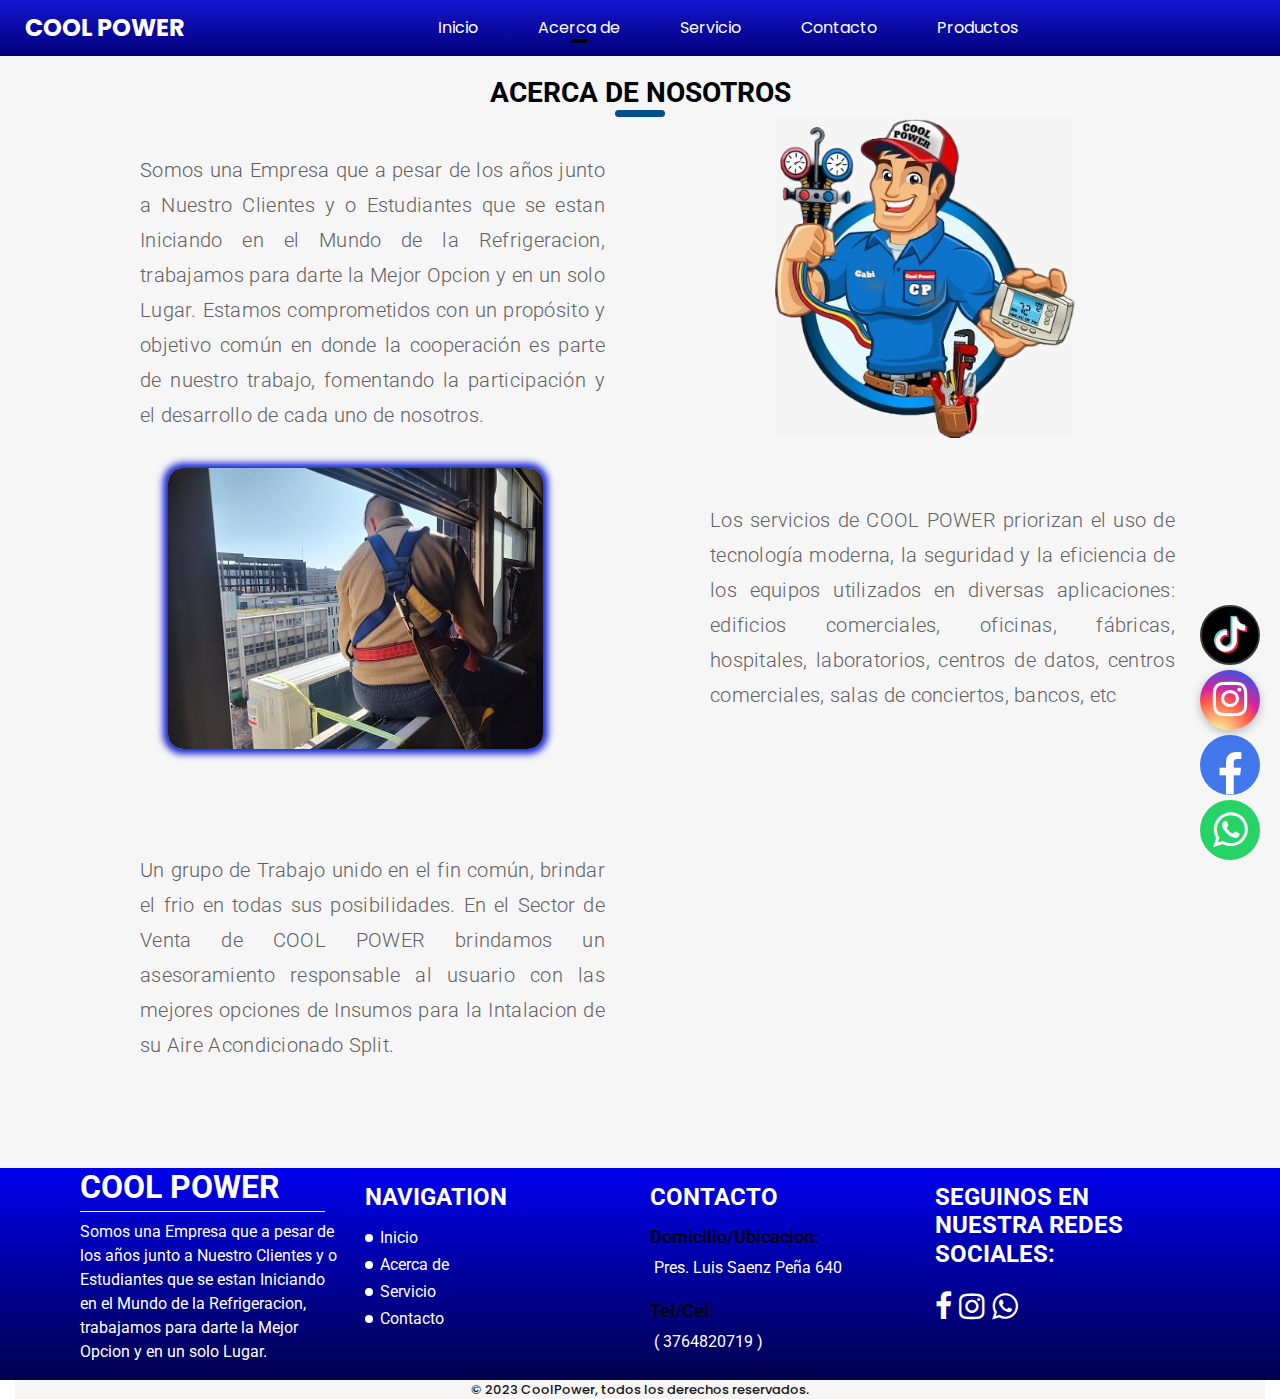
==== commit 21f572c8: "mod acerca de, style y responsive" ====
--- a/about.html
+++ b/about.html
@@ -97,7 +97,7 @@
           </div>
           <div class="texto-logo-acercadenosotros">
             <div class="flex-acercade">
-              <p class="acercade">
+              <p class="acercade1">
                 Somos una Empresa que a pesar de los años junto a Nuestro Clientes y o Estudiantes que se estan Iniciando en el Mundo de la Refrigeracion, trabajamos para darte la Mejor Opcion y en un solo Lugar.
                 Estamos comprometidos con un propósito y objetivo común en donde la cooperación es parte de nuestro trabajo, fomentando la participación y el desarrollo de cada uno de nosotros.
               </p>
@@ -115,14 +115,14 @@
               </div>
            </div>
             <div class="flex-acercade f1">
-              <p class="acercade">
+              <p class="acercade1">
                 Los servicios de COOL POWER priorizan el uso de tecnología moderna, la seguridad y la eficiencia de los equipos utilizados en diversas aplicaciones: edificios comerciales, oficinas, fábricas, hospitales, laboratorios, centros de datos, centros comerciales, salas de conciertos, bancos, etc
               </p>
             </div>
           </div> 
           <div class="texto-logo-acercadenosotros">
             <div class="flex-acercade">
-              <p class="acercade">
+              <p class="acercade1">
                 Un grupo de Trabajo unido en el fin común, brindar el frio en todas sus posibilidades. En el Sector de Venta de COOL POWER brindamos un asesoramiento responsable al usuario con las mejores opciones de Insumos para la Intalacion de su Aire Acondicionado Split.
               </p>
             </div>
--- a/css/style.css
+++ b/css/style.css
@@ -188,9 +188,27 @@
   font-weight: 300;
 }
 
+.acercade1{
+  padding-top:35px;
+  padding-left: 35px;
+  text-align: justify;
+  /* font-family: Roboto, "Helvetica Neue", Helvetica, Arial, sans-serif;
+  font-size: 13px;
+  line-height: 1.42857143;
+  color: #555555; */
+
+  font-size: 20px;
+  letter-spacing: .3px;
+  color: #616161;
+  line-height: 1.75em;
+  font-weight: 300;
+}
+
 .imagen-acerca {
   width: 75%;
   border-radius: 15px;
+  -webkit-box-shadow: 0px 0px 7px 5px rgba(0, 66, 209, 0.91); 
+  box-shadow: 0px 0px 7px 5px rgba(0,17,209,0.91);
 }
 
 .imagen-acerca-sinfondo {
@@ -1905,9 +1923,10 @@
 }
 
 .bg-tester{
-  background: #2193b0;  /* fallback for old browsers */
-  background: -webkit-linear-gradient(to right, #6dd5ed, #2193b0);  /* Chrome 10-25, Safari 5.1-6 */
-  background: linear-gradient(to right, #6dd5ed, #2193b0); /* W3C, IE 10+/ Edge, Firefox 16+, Chrome 26+, Opera 12+, Safari 7+ */
+  position:relative; 
+  z-index:1; /*background:url(https://i.imgur.com/6axE29k.jpg)*/ 
+  background:url(../images/fondo-tester2.jpg) center center no-repeat; 
+  background-size:cover;
   
 }
 /*  carroucel tester end */
--- a/css/responsive.css
+++ b/css/responsive.css
@@ -103,7 +103,7 @@
 @media (max-width: 900px) {
     .texto-logo-acercadenosotros{
         flex-direction: column;
-        height:350px;
+        height:400px;
     }
     .texto-logo-acercadenosotros .flex-acercade {
         display: block;
@@ -118,7 +118,17 @@
         padding-left: 0;
         text-align: justify;
         font-family: Roboto, "Helvetica Neue", Helvetica, Arial, sans-serif;
-        font-size: 13px;
+        font-size: 16px;
+        line-height: 1.42857143;
+        color: #555555;
+    }
+
+    .acercade1{
+        padding-top:15px;
+        padding-left: 0;
+        text-align: justify;
+        font-family: Roboto, "Helvetica Neue", Helvetica, Arial, sans-serif;
+        font-size: 16px;
         line-height: 1.42857143;
         color: #555555;
     }
@@ -508,6 +518,11 @@
         padding: 10px 10px 0px 10px;
         margin-top: 32px;
     }
+
+    .acercade1 {
+        padding: 10px 10px 0px 10px;
+        margin-top: 52px;
+    }
     .button-masProductos-btn {
         font-size: 15px;
         color: #fffcfc;
@@ -590,7 +605,6 @@
     }
     .flex-acercade .acerca-de {
         text-align: left;
-        margin-left: 30px
     }
     .imagen-tester {
         width: 75%;
@@ -766,14 +780,17 @@
     }
     .imagen-acerca-sinfondo {
         width: 50%;
-        margin-top: -30px;
+        margin-top: 0px;
+        margin-bottom: 40px;
     }
     .imagen-acerca {
-        width: 80%;
+        width: 70%;
         vertical-align: baseline;
+        margin-bottom: 30px;
+        
     }
     .imagen-tester {
-        width: 70%;
+        width: 75%;
         margin-top: -30px
     }
 }
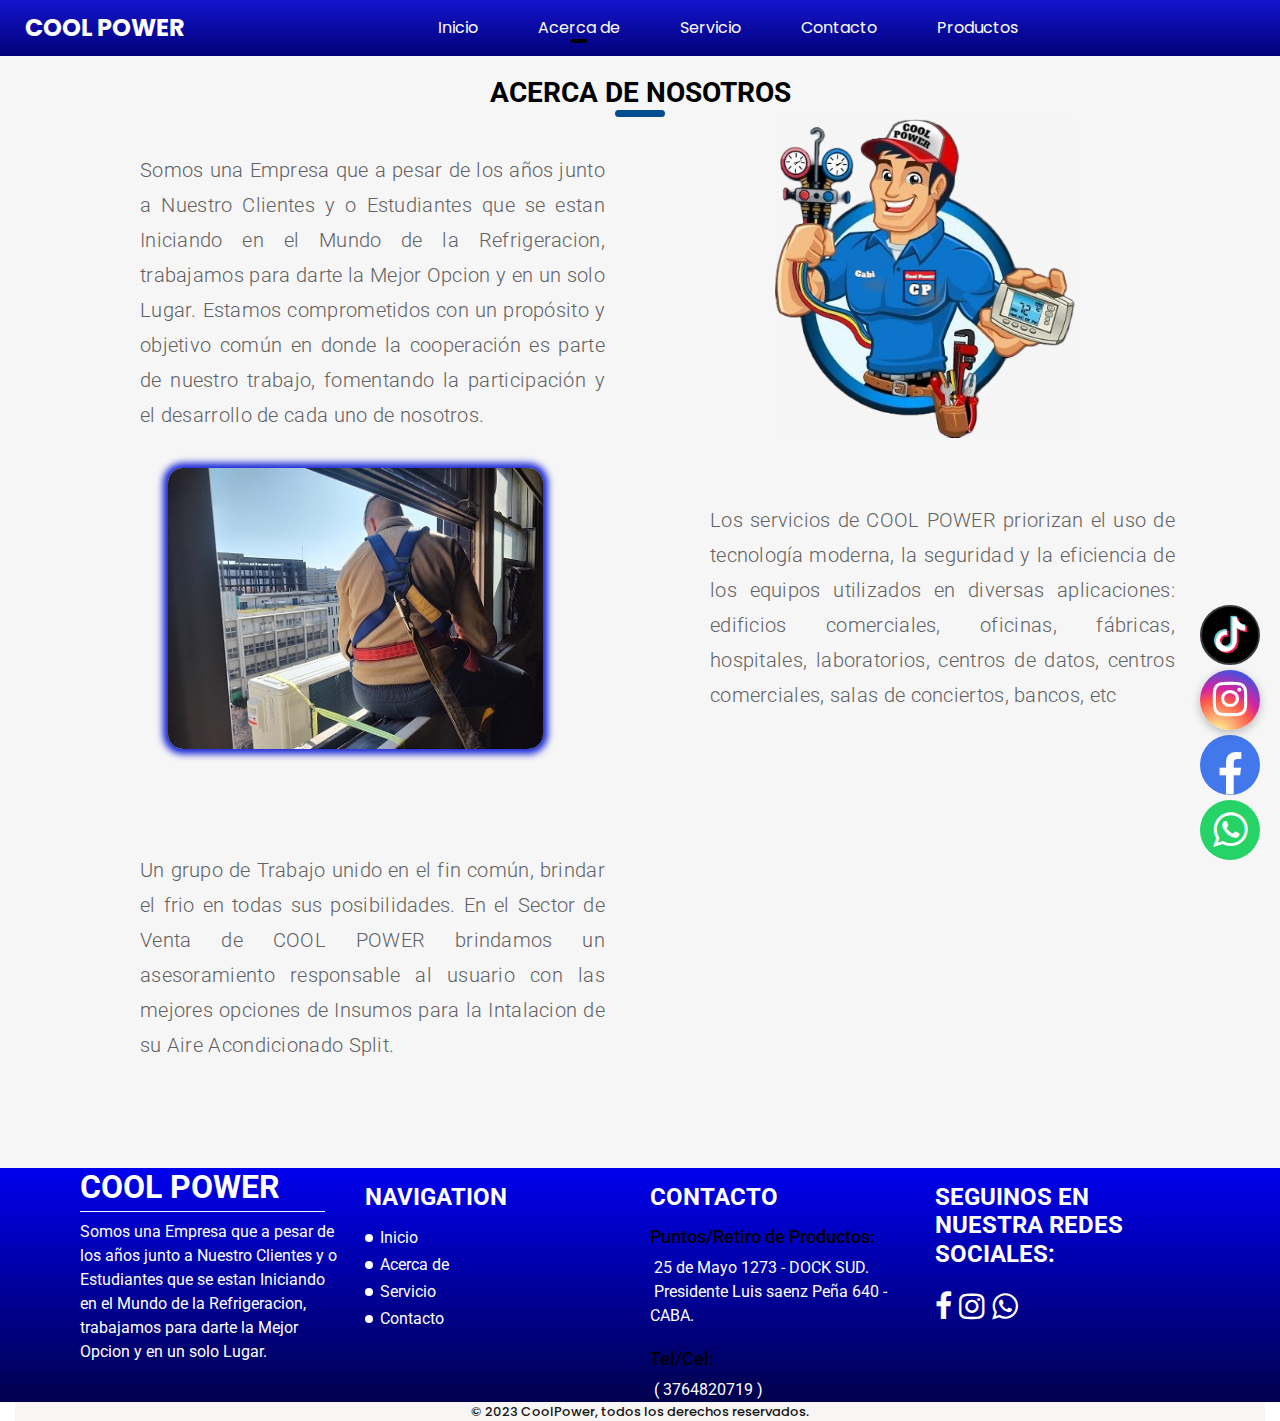
==== commit 5486bbaa: "mod varias" ====
--- a/about.html
+++ b/about.html
@@ -202,14 +202,22 @@
             </h4>
             <div class="location">
               <h6>
-                Domicilio/Ubicacion:
+                Puntos/Retiro de Productos:
               </h6>
-              <a href="">
+              <a href="https://goo.gl/maps/BGxjyLZymzUozC3Z8">
                 <img src="images/location.png" alt="">
                 <span>
-                  Pres. Luis Saenz Peña 640
+                  25 de Mayo 1273 - DOCK SUD.
                 </span>
               </a>
+            </div>
+            <div class="location">
+                <a href="https://goo.gl/maps/m8gGFQqLd3qrnVnc7">
+                  <img src="images/location.png" alt="">
+                  <span>
+                    Presidente Luis saenz Peña 640 - CABA.
+                  </span>
+                </a>
             </div>
             <div class="call">
               <h6>
--- a/css/style.css
+++ b/css/style.css
@@ -93,6 +93,7 @@
   -webkit-box-shadow: -1px 2px 6px 2px rgba(0,0,0,0.89); 
   box-shadow: -1px 2px 6px 2px rgba(0,0,0,0.89);
   margin-bottom: 20px;
+  width: 40%;
 }
 
 
@@ -183,7 +184,7 @@
 
   font-size: 20px;
   letter-spacing: .3px;
-  color: #616161;
+  color: #01018b;
   line-height: 1.75em;
   font-weight: 300;
 }
@@ -1922,13 +1923,49 @@
   border-radius: 15px;
 }
 
+.imagen-bolsa {
+  width: 95%;
+  border-radius: 15px;
+}
+.bolsa-transporte{
+  width: 80%;
+}
+
+.imagen-tester1 {
+  width: 75%;
+}
 .bg-tester{
   position:relative; 
   z-index:1; /*background:url(https://i.imgur.com/6axE29k.jpg)*/ 
-  background:url(../images/fondo-tester2.jpg) center center no-repeat; 
-  background-size:cover;
+  /* background:url(../images/fondo-prueba.avif) center center no-repeat; 
+  background-size:cover; */
+
+  background: #ffffff;
   
 }
+
+
+
+.custom_heading-container .titulo_tester {
+  font-weight: bold;
+  position: relative;
+  margin-top: 20px;
+  color: #01018b;
+
+}
+
+.custom_heading-container .titulo_tester::before {
+  content: "";
+  position: absolute;
+  bottom: -7px;
+  left: 50%;
+  width: 50px;
+  height: 7px;
+  -webkit-transform: translateX(-50%);
+  transform: translateX(-50%);
+  background-color: #000000;
+  border-radius: 15px;
+  }
 /*  carroucel tester end */
 
 /* end footer section*/
--- a/css/responsive.css
+++ b/css/responsive.css
@@ -66,6 +66,10 @@
         width: 70%;
     }
     
+    .imagen-bolsa{
+        width: 70%;
+    }
+
     .custom_nav-container .nav_search-btn {
         display: none;
     }
@@ -101,6 +105,9 @@
 }
 
 @media (max-width: 900px) {
+    .form {
+        width: 90%;
+    }
     .texto-logo-acercadenosotros{
         flex-direction: column;
         height:400px;
@@ -120,7 +127,6 @@
         font-family: Roboto, "Helvetica Neue", Helvetica, Arial, sans-serif;
         font-size: 16px;
         line-height: 1.42857143;
-        color: #555555;
     }
 
     .acercade1{
@@ -146,6 +152,10 @@
         width: 40%;
     }
     .imagen-tester {
+        width: 30%;
+    }
+
+    .imagen-bolsa {
         width: 30%;
     }
     /* .acerca-de {
@@ -397,6 +407,9 @@
     .imagen-tester {
         width: 45%;
     }
+    .imagen-bolsa {
+        width: 45%;
+    }
     .img-box-right{
         width: 650px;
         text-align: right;
@@ -607,7 +620,11 @@
         text-align: left;
     }
     .imagen-tester {
-        width: 75%;
+        width: 70%;
+    }
+    .imagen-bolsa {
+        width: 70%;
+        margin-top: -20px;
     }
     .img_slide_new {
         width: 90%;
@@ -793,6 +810,10 @@
         width: 75%;
         margin-top: -30px
     }
+    .imagen-bolsa {
+        width: 75%;
+        margin-top: -30px
+    }
 }
 
 @media (max-width: 400px) {
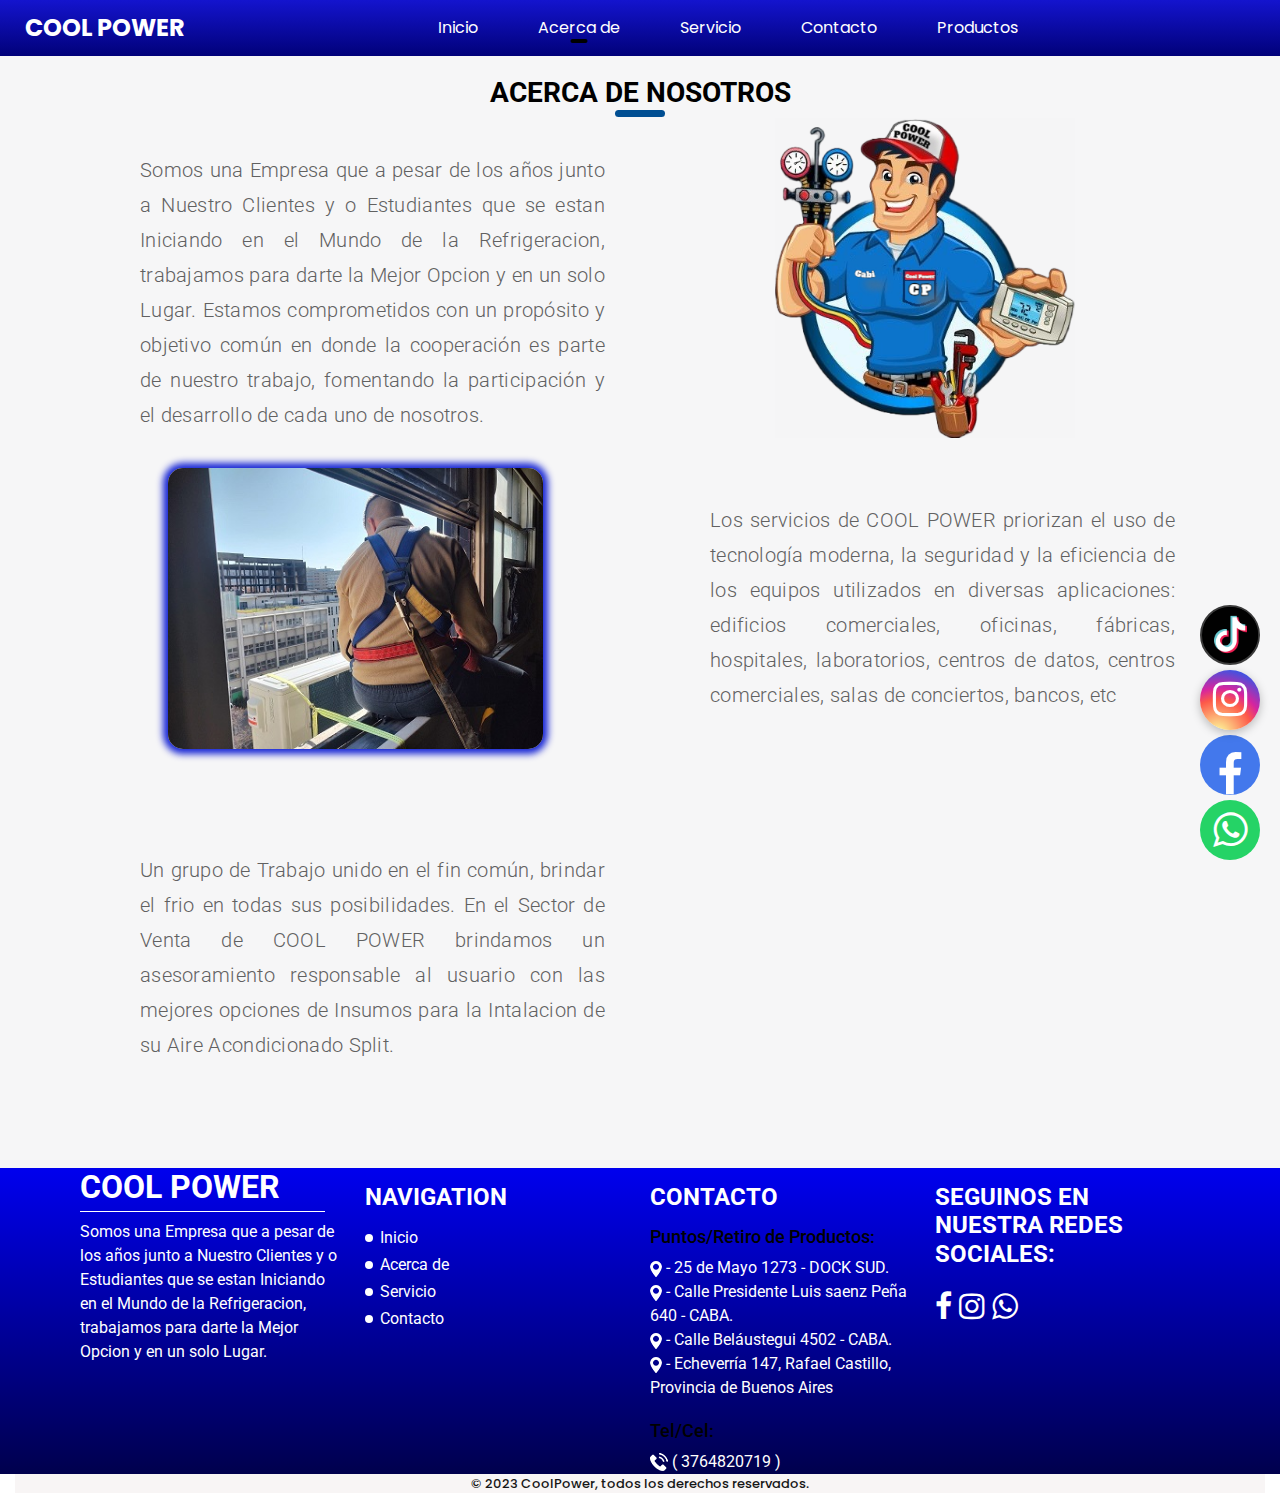
==== commit 016e0172: "valvula appion" ====
--- a/about.html
+++ b/about.html
@@ -204,20 +204,36 @@
               <h6>
                 Puntos/Retiro de Productos:
               </h6>
-              <a href="https://goo.gl/maps/BGxjyLZymzUozC3Z8">
+              <a href="https://goo.gl/maps/BGxjyLZymzUozC3Z8" target="_blank">
                 <img src="images/location.png" alt="">
                 <span>
-                  25 de Mayo 1273 - DOCK SUD.
-                </span>
-              </a>
-            </div>
-            <div class="location">
-                <a href="https://goo.gl/maps/m8gGFQqLd3qrnVnc7">
+                  - 25 de Mayo 1273 - DOCK SUD.
+                </span>
+              </a>
+            </div>
+            <div class="location">
+                <a href="https://goo.gl/maps/m8gGFQqLd3qrnVnc7" target="_blank">
                   <img src="images/location.png" alt="">
                   <span>
-                    Presidente Luis saenz Peña 640 - CABA.
+                    - Calle Presidente Luis saenz Peña 640 - CABA.
                   </span>
                 </a>
+            </div>
+            <div class="location">
+              <a href="https://maps.app.goo.gl/RUHjDSQAq5H7XK4o8" target="_blank">
+                <img src="images/location.png" alt="">
+                <span>
+                  - Calle Beláustegui 4502 - CABA.
+                </span>
+              </a>
+            </div>
+            <div class="location">
+              <a href="https://maps.app.goo.gl/V2ka6p8iqcuUa1Pj7" target="_blank">
+                <img src="images/location.png" alt="">
+                <span>
+                  - Echeverría 147, Rafael Castillo, Provincia de Buenos Aires
+                </span>
+              </a>
             </div>
             <div class="call">
               <h6>
--- a/css/style.css
+++ b/css/style.css
@@ -1703,7 +1703,7 @@
   -webkit-font-smoothing: antialiased;
 	font-family: Proxima Nova,-apple-system,Helvetica Neue,helvetica,roboto,arial,sans-serif;
 	color: #000d81;
-	font-size: 30px;
+	font-size: 20px;
   margin-bottom: 4px;
 }
 
@@ -1738,7 +1738,7 @@
   top: 0;
   left:0;
   height:100%;
-  width: 100%;
+  width: 90%;
   background-attachment: fixed;
 }
 #myCarousel h4{
@@ -1768,7 +1768,7 @@
 }
 #myCarousel .container {max-width: 1430px;  }
 #myCarousel .carousel-item{height:100%; min-height:550px; }
-#myCarousel{position:relative; z-index:1; /*background:url(https://i.imgur.com/6axE29k.jpg)*/ background:url(../images/fondo-tester2.jpg) center center no-repeat; background-size:cover; }
+#myCarousel{position:relative; z-index:1; /*background:url(https://i.imgur.com/6axE29k.jpg)*/ background:url(../images/fondo-tester2.jpg) center center no-repeat; background-size:cover; height: 400px; }
 
 .carousel-control-next, .carousel-control-prev{height:40px; width:40px; padding:12px; top:50%; bottom:auto; transform:translateY(-50%); background-color: #f47735; }
 
--- a/css/responsive.css
+++ b/css/responsive.css
@@ -96,6 +96,16 @@
         grid-template-columns: auto auto;
     }
 
+}
+
+@media (max-width: 992px) {
+    .texto-logo-acercadenosotros {
+        height: 280px;
+        
+    }
+    .acercade1{
+        font-size: 13px;
+    }
 }
 
 @media (max-width: 980px) {
@@ -799,11 +809,13 @@
         width: 50%;
         margin-top: 0px;
         margin-bottom: 40px;
+        margin-left: 70px;
     }
     .imagen-acerca {
         width: 70%;
         vertical-align: baseline;
         margin-bottom: 30px;
+        margin-left: 30px;
         
     }
     .imagen-tester {
